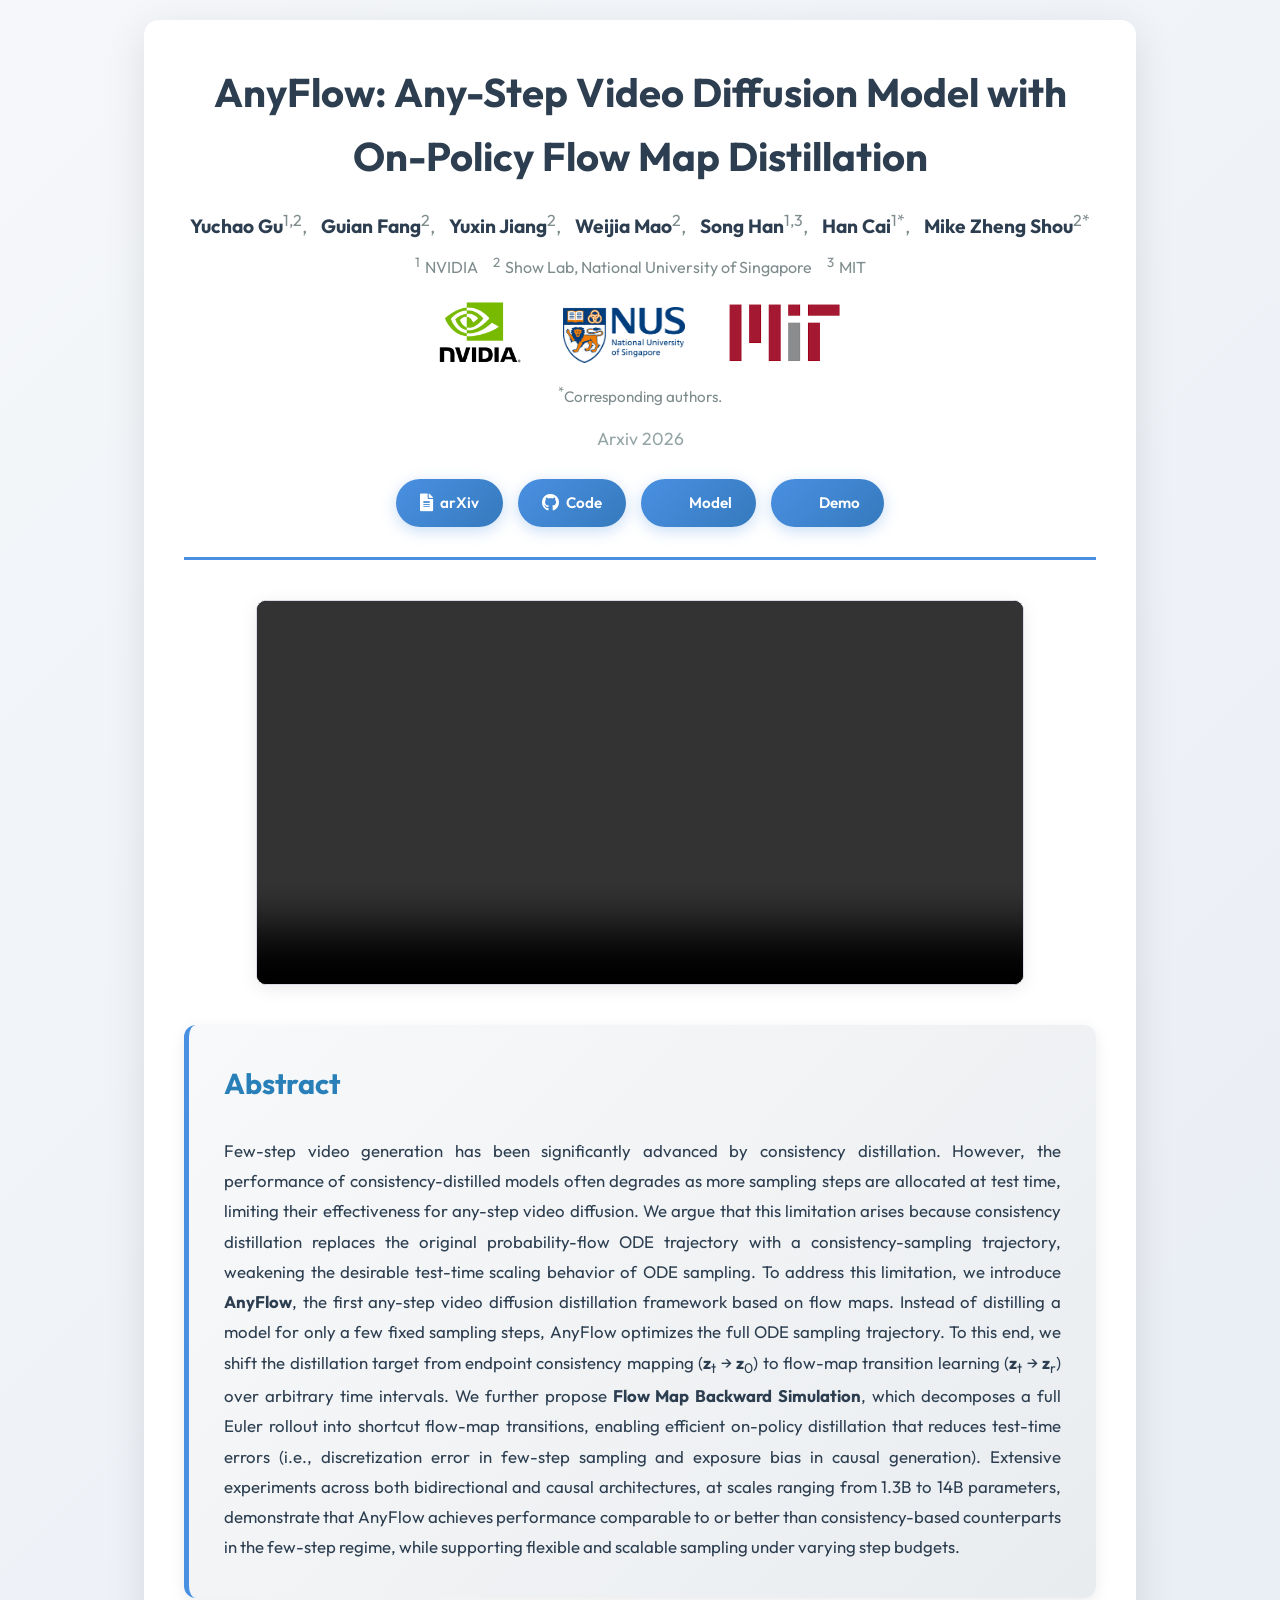
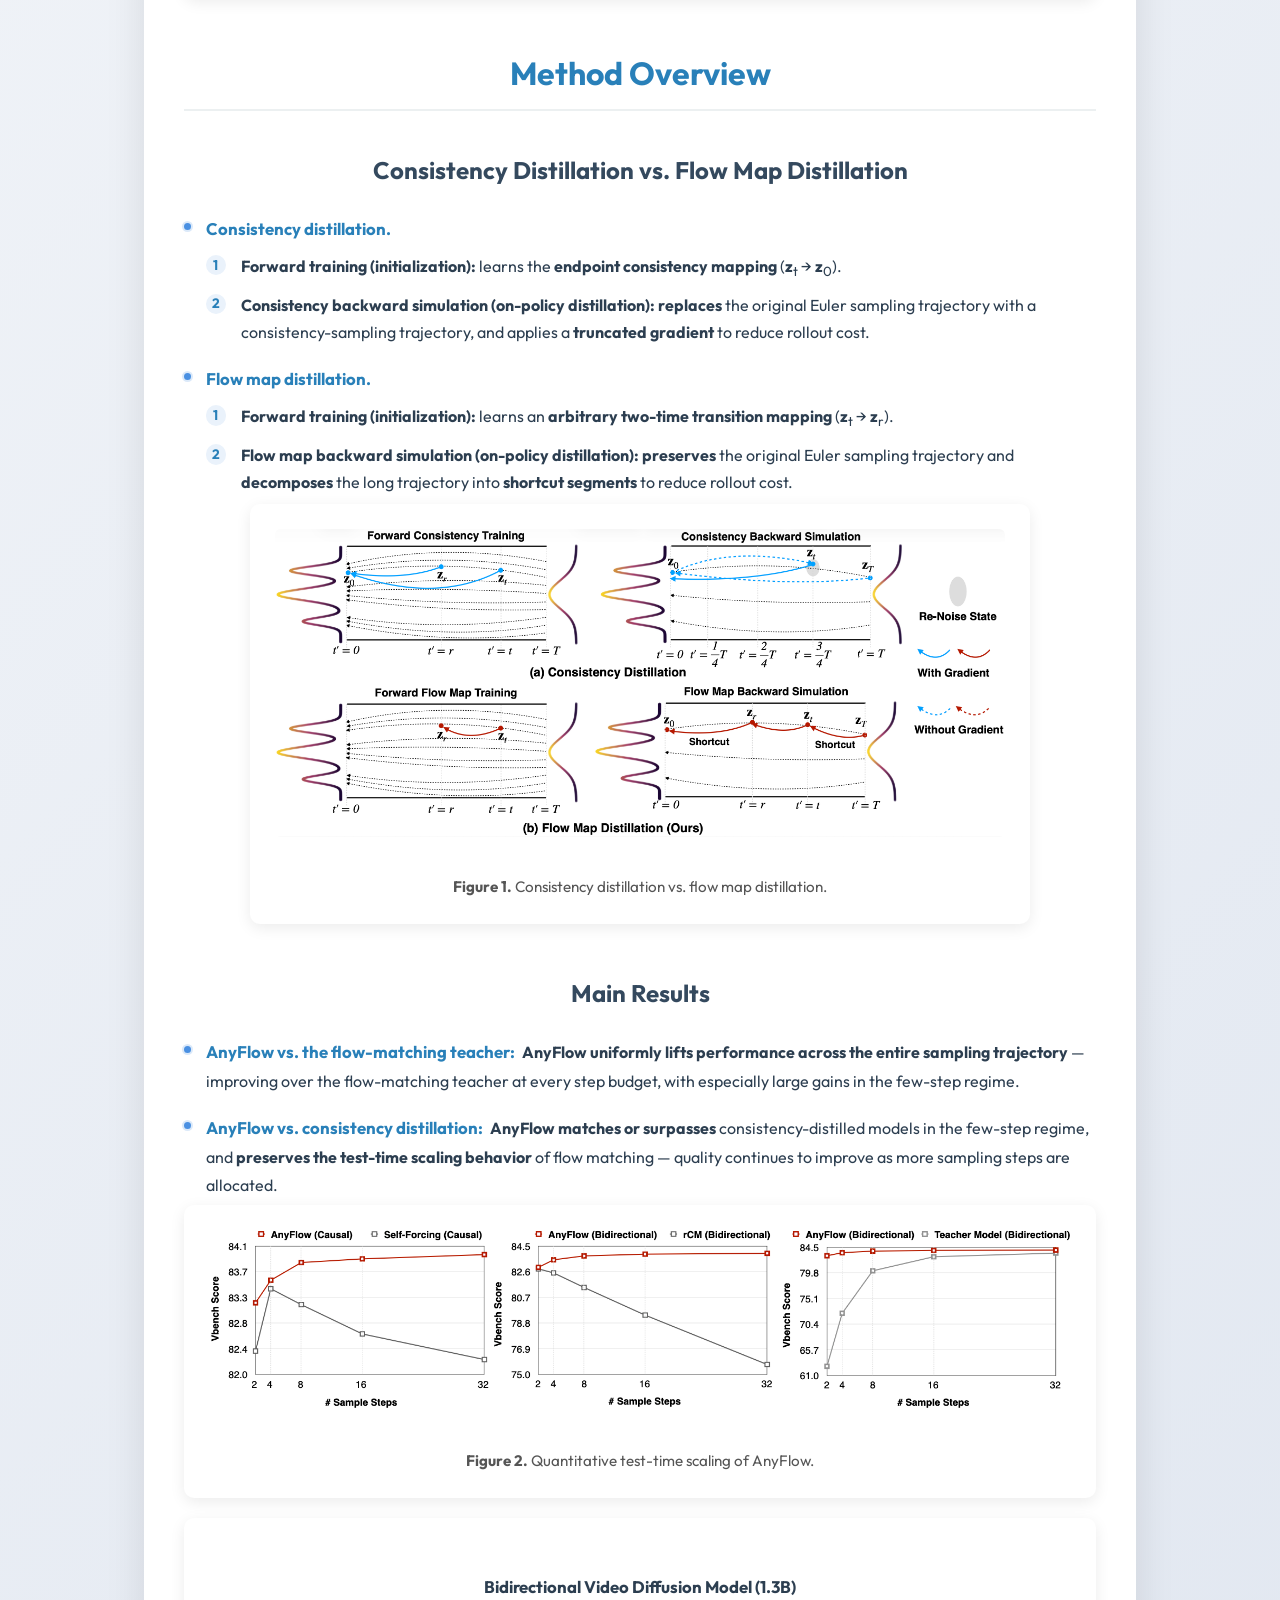
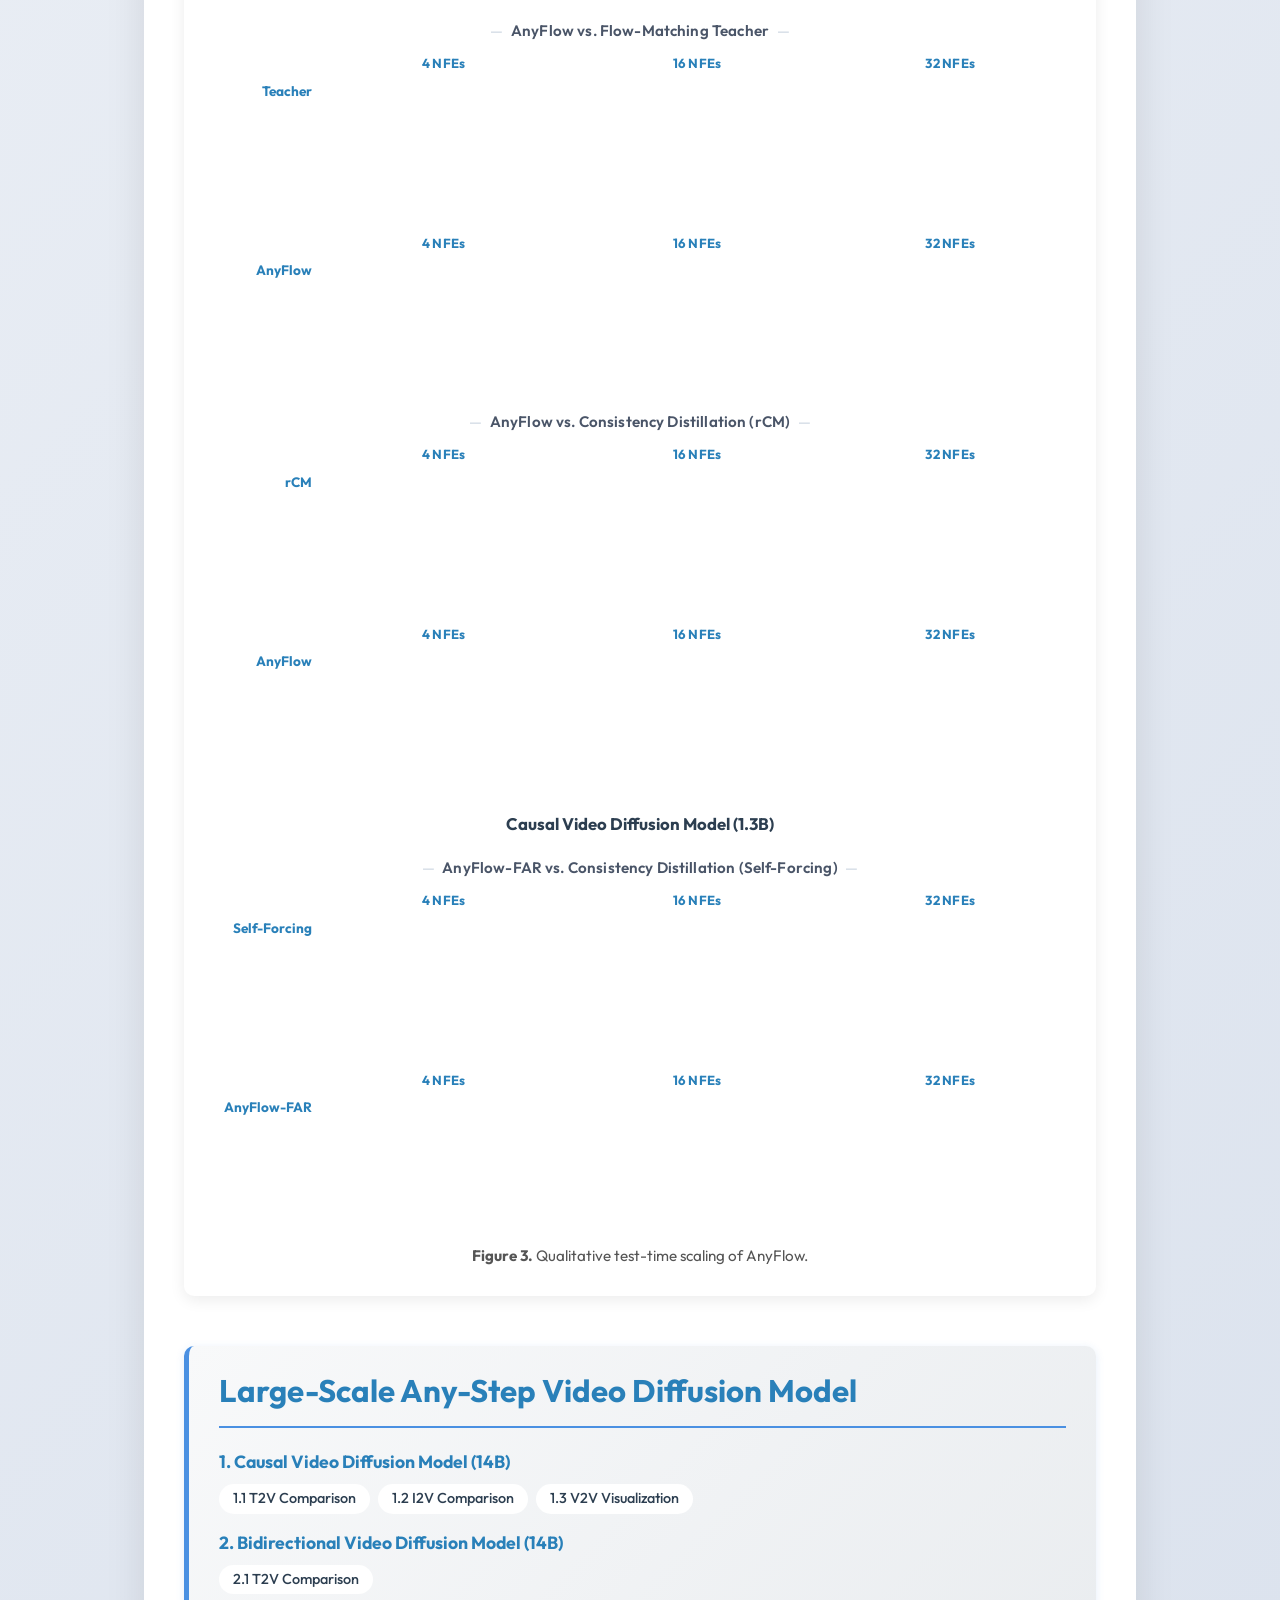
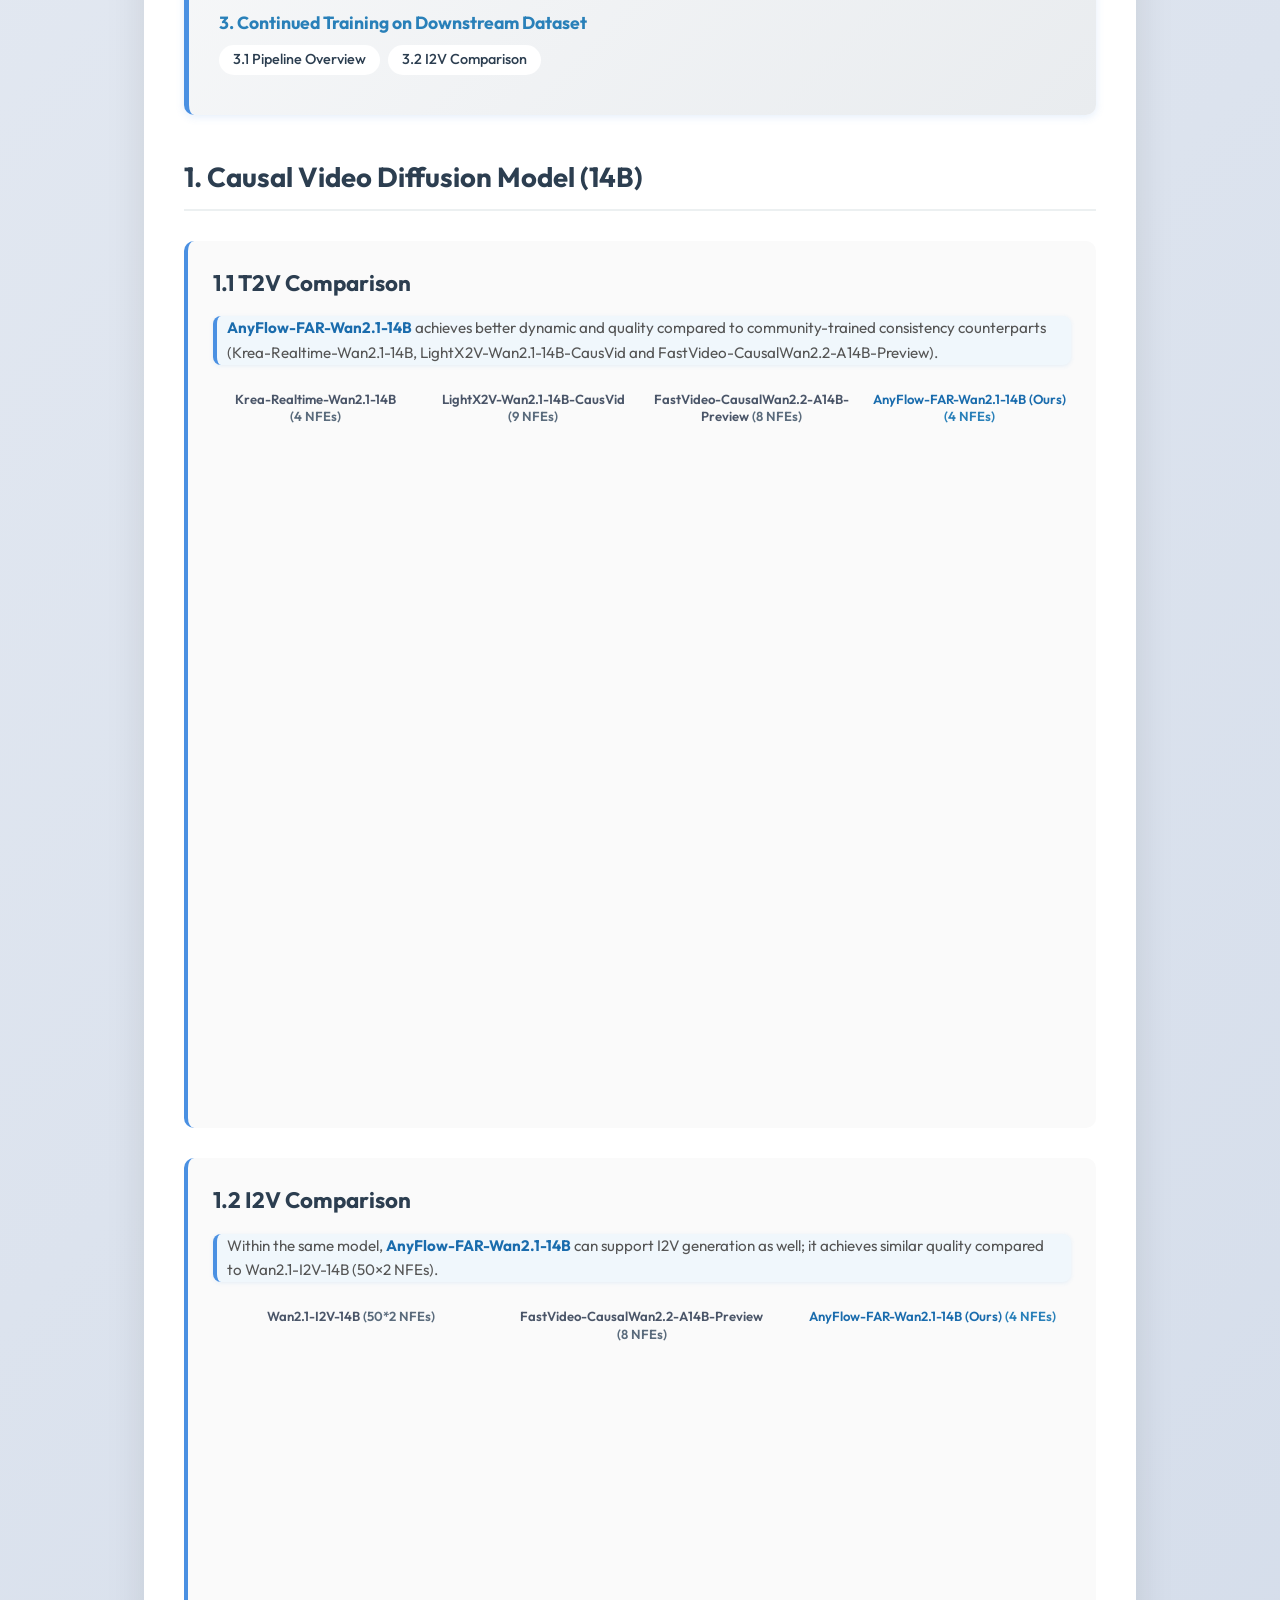
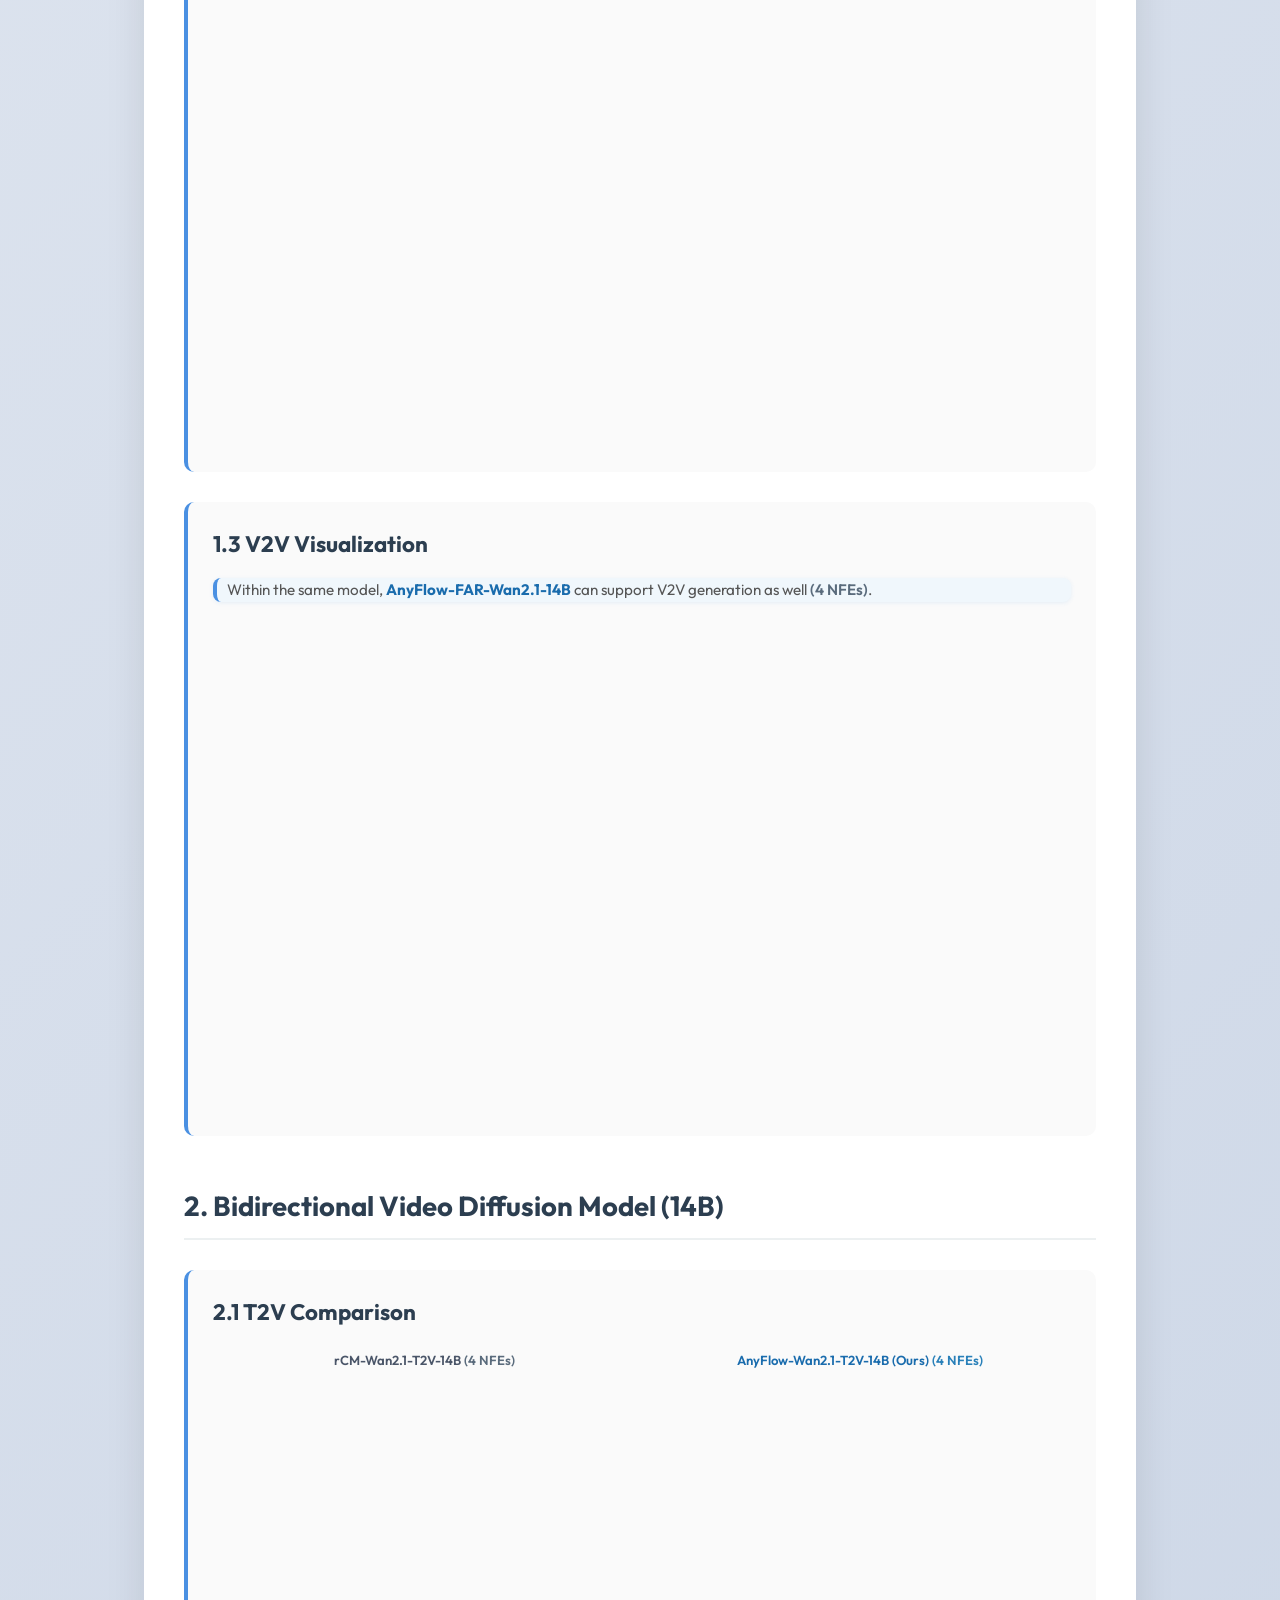
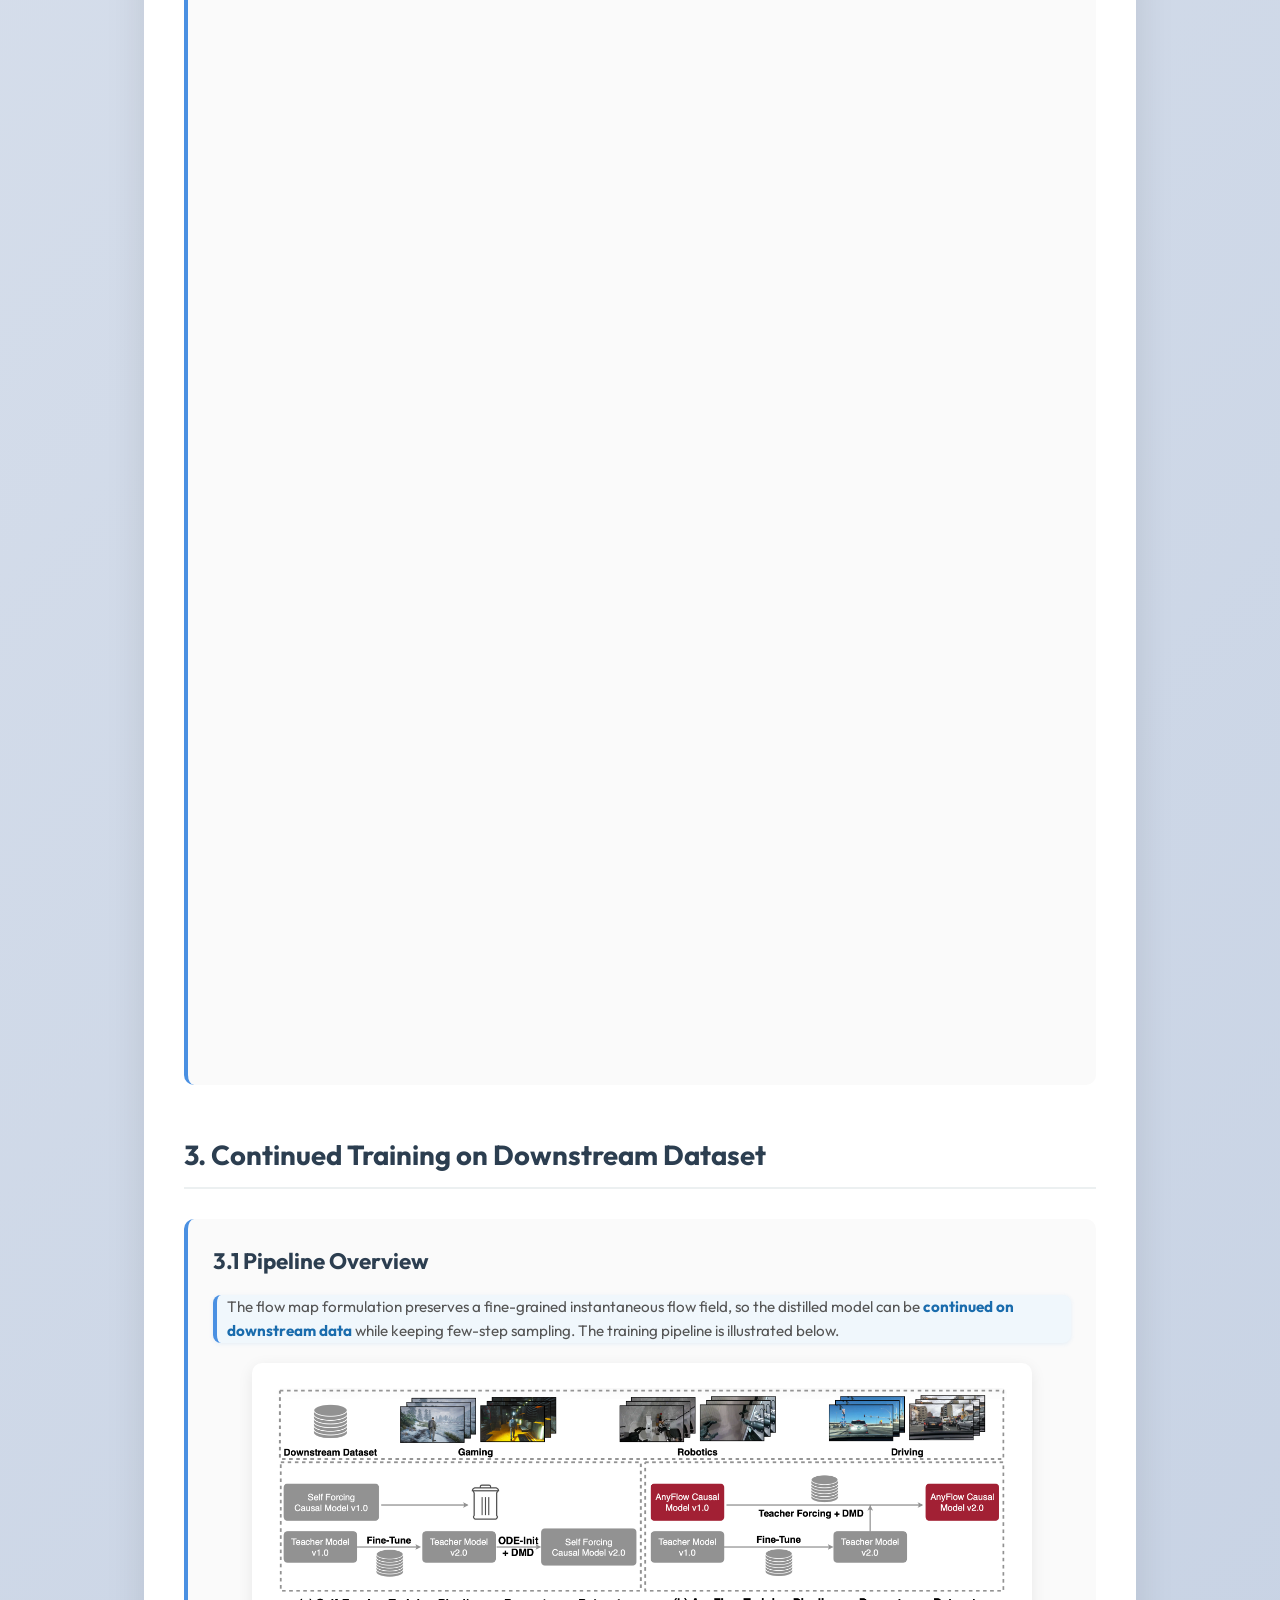
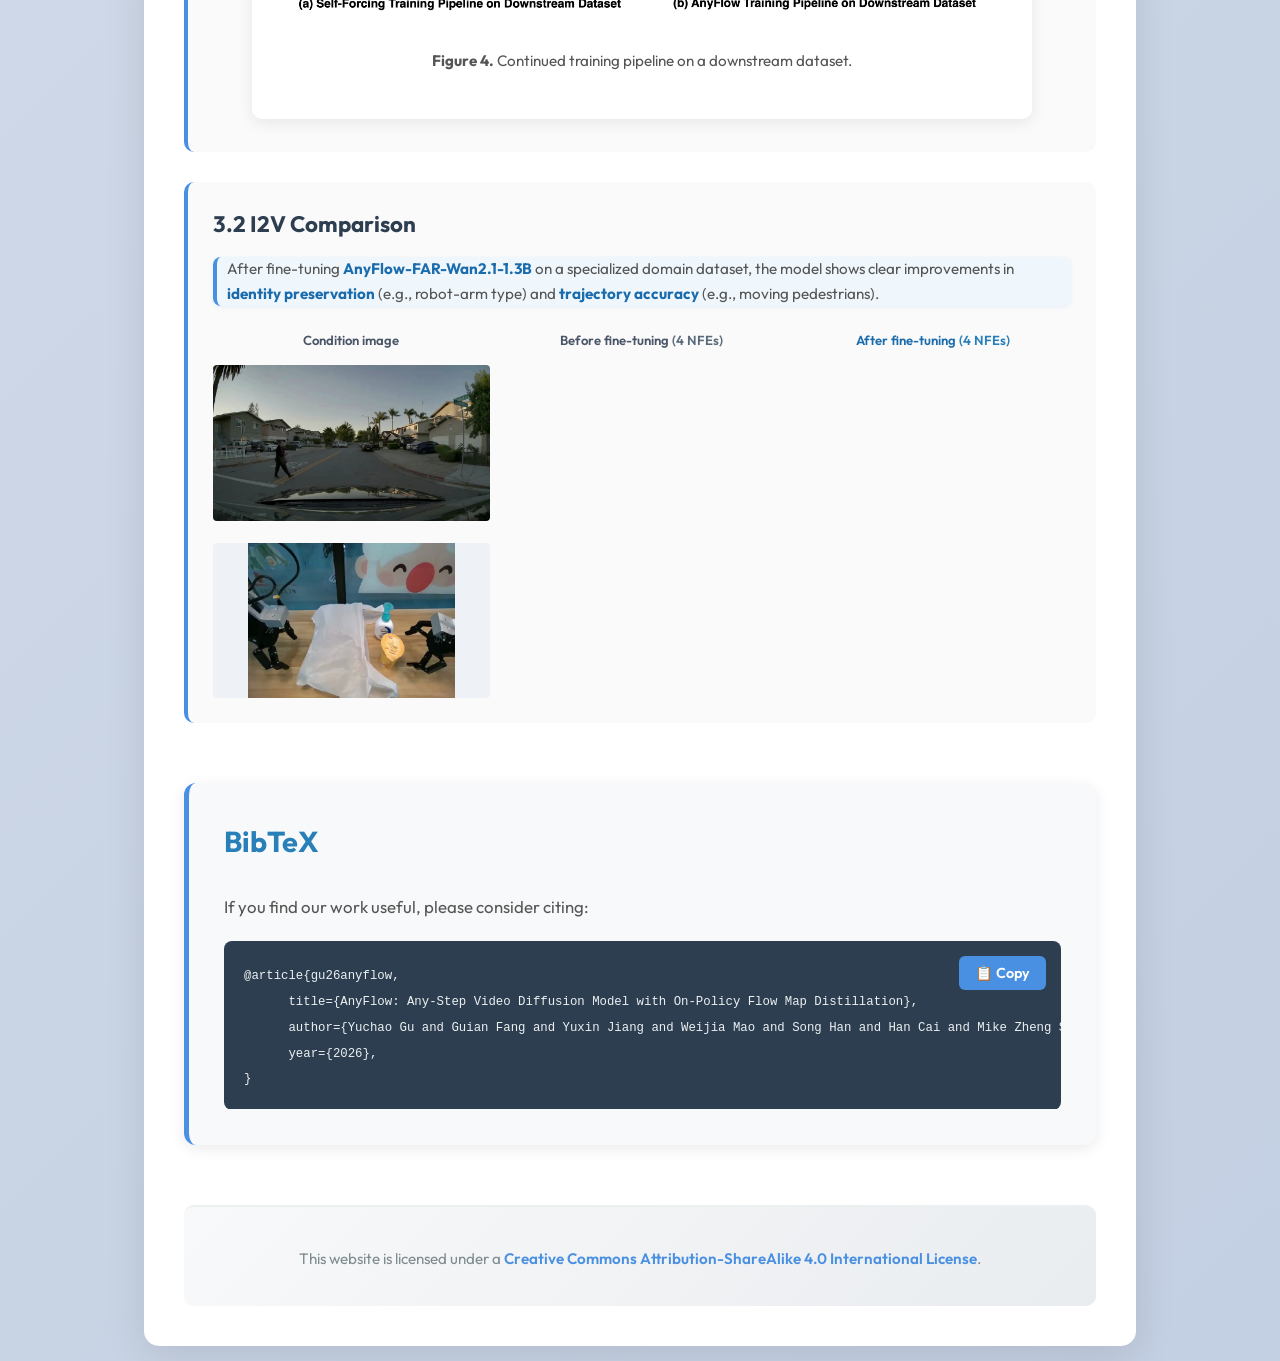
==== index.html @ c03e9450 "Initial commit" ====
<!DOCTYPE html>
<html lang="en">
<head>
    <meta charset="UTF-8">
    <meta name="viewport" content="width=device-width, initial-scale=1.0">
    <title>AnyFlow: Any-Step Video Diffusion Model with On-Policy Flow Map Distillation</title>
    <meta name="description" content="AnyFlow: Any-Step Video Diffusion Model with On-Policy Flow Map Distillation">
    <meta name="keywords" content="video generation">
    
    <!-- Open Graph / Facebook -->
    <meta property="og:type" content="website">
    <meta property="og:title" content="AnyFlow: Any-Step Video Diffusion Model with On-Policy Flow Map Distillation">
    <meta property="og:description" content="AnyFlow: Any-Step Video Diffusion Model with On-Policy Flow Map Distillation">
    
    <!-- Twitter -->
    <meta name="twitter:card" content="summary_large_image">
    <meta name="twitter:title" content="AnyFlow: Any-Step Video Diffusion Model with On-Policy Flow Map Distillation">
    <meta name="twitter:description" content="AnyFlow: Any-Step Video Diffusion Model with On-Policy Flow Map Distillation">
    
    <link rel="preconnect" href="https://fonts.googleapis.com">
    <link rel="preconnect" href="https://fonts.gstatic.com" crossorigin>
    <link href="https://fonts.googleapis.com/css2?family=Outfit:wght@100..900&display=swap" rel="stylesheet">
    <link href="https://fonts.googleapis.com/css2?family=Roboto+Mono:wght@400;500&display=swap" rel="stylesheet">
    <link rel="stylesheet" href="style.css">
    <link rel="stylesheet" href="https://cdnjs.cloudflare.com/ajax/libs/font-awesome/5.15.4/css/all.min.css">
    <link rel="icon" href="https://developer-blogs.nvidia.com/wp-content/themes/nvidia/dist/images/favicon_300a1064.ico" type="image/x-icon">
</head>
<body>
        <div class="container">
        <header>
            <h1>AnyFlow: Any-Step Video Diffusion Model with<br>On-Policy Flow Map Distillation</h1>
            <p class="authors">
                <span class="author"><a href="https://ycgu.site/">Yuchao Gu</a><sup>1,2</sup>,</span>
                <span class="author"><span class="author-text">Guian Fang</span><sup>2</sup>,</span>
                <span class="author"><a href="https://yuxinn-j.github.io/">Yuxin Jiang</a><sup>2</sup>,</span>
                <span class="author"><span class="author-text">Weijia Mao</span><sup>2</sup>,</span>
                <span class="author"><a href="https://hanlab.mit.edu/songhan">Song Han</a><sup>1,3</sup>,</span>
                <span class="author"><a href="https://han-cai.github.io/">Han Cai</a><sup>1*</sup>,</span>
                <span class="author"><a href="https://sites.google.com/view/showlab/">Mike Zheng Shou</a><sup>2*</sup></span>
            </p>
            <p class="affiliations">
                <sup>1</sup>NVIDIA &nbsp;&nbsp;&nbsp;
                <sup>2</sup>Show Lab, National University of Singapore &nbsp;&nbsp;&nbsp;
                <sup>3</sup>MIT
            </p>
            <div class="institution-logos" aria-label="Affiliation institutions">
                <img src="./assets/institution/nvidia.png" alt="NVIDIA" class="institution-logo institution-logo--nvidia" decoding="async">
                <img src="./assets/institution/nus.png" alt="National University of Singapore" class="institution-logo institution-logo--nus" decoding="async">
                <img src="./assets/institution/mit.png" alt="MIT" class="institution-logo institution-logo--mit" decoding="async">
            </div>
            <p class="author-footnote"><sup>*</sup>Corresponding authors.</p>
            <p class="conference">Arxiv 2026</p>
            
            <div class="links">
                <a href="https://arxiv.org/" class="button button-with-icon" aria-label="arXiv">
                    <i class="fas fa-file-alt button-icon-fa" aria-hidden="true"></i>
                    arXiv
                </a>
                <a href="https://github.com/" class="button button-with-icon" aria-label="GitHub">
                    <i class="fab fa-github button-icon-fa" aria-hidden="true"></i>
                    Code
                </a>
                <a href="https://huggingface.co/" class="button button-with-icon" aria-label="Hugging Face">
                    <img src="https://huggingface.co/front/assets/huggingface_logo-noborder.svg" alt="" class="button-icon-img" width="20" height="20">
                    Model
                </a>
                <a href="https://kxn6bflf-anyflow-demo.xenon.lepton.run/" class="button button-with-icon" aria-label="Gradio Demo" target="_blank" rel="noopener">
                    <img src="https://github.com/gradio-app/gradio/raw/main/guides/assets/logo.png" alt="" class="button-icon-img" width="20" height="20">
                    Demo
                </a>
            </div>
        </header>

        <!-- Teaser video: uncomment this block when the hero clip is ready. -->
        <section class="teaser">
            <div class="teaser-container">
                <video class="teaser-gif" controls loop muted playsinline autoplay preload="metadata">
                    <source src="assets/videos/demo_video.m4v" type="video/mp4">
                    Your browser does not support the video tag.
                </video>
            </div>
        </section>
       

        <!-- Abstract Section -->
        <section class="abstract">
            <h2>Abstract</h2>
            <p>
                Few-step video generation has been significantly advanced by consistency distillation.
                However, the performance of consistency-distilled models often degrades as more sampling steps are allocated at test time, limiting their effectiveness for any-step video diffusion.
                We argue that this limitation arises because consistency distillation replaces the original probability-flow ODE trajectory with a consistency-sampling trajectory, weakening the desirable test-time scaling behavior of ODE sampling.
                To address this limitation, we introduce <strong>AnyFlow</strong>, the first any-step video diffusion distillation framework based on flow maps.
                Instead of distilling a model for only a few fixed sampling steps, AnyFlow optimizes the full ODE sampling trajectory.
                To this end, we shift the distillation target from endpoint consistency mapping (<b>z</b><sub>t</sub> → <b>z</b><sub>0</sub>) to flow-map transition learning (<b>z</b><sub>t</sub> → <b>z</b><sub>r</sub>) over arbitrary time intervals.
                We further propose <strong>Flow Map Backward Simulation</strong>, which decomposes a full Euler rollout into shortcut flow-map transitions, enabling efficient on-policy distillation that reduces test-time errors (i.e., discretization error in few-step sampling and exposure bias in causal generation).
                Extensive experiments across both bidirectional and causal architectures, at scales ranging from 1.3B to 14B parameters, demonstrate that AnyFlow achieves performance comparable to or better than consistency-based counterparts in the few-step regime, while supporting flexible and scalable sampling under varying step budgets.
            </p>
        </section>

        <!-- Overview Section -->
        <section class="overview">
            <h2>Method Overview</h2>

            <div class="method-subsection">
                <h3 class="method-title-one-line">Consistency Distillation vs. Flow Map Distillation</h3>
                <ul class="method-overview-points">
                    <li>
                        <span class="method-point-title">Consistency distillation.</span>
                        <ol class="method-sub-points">
                            <li>
                                <b>Forward training (initialization):</b>
                                learns the <b>endpoint consistency mapping</b>
                                (<b>z</b><sub>t</sub> → <b>z</b><sub>0</sub>).
                            </li>
                            <li>
                                <b>Consistency backward simulation (on-policy distillation):</b>
                                <b>replaces</b> the original Euler sampling trajectory with a consistency-sampling trajectory,
                                and applies a <b>truncated gradient</b> to reduce rollout cost.
                            </li>
                        </ol>
                    </li>
                    <li>
                        <span class="method-point-title">Flow map distillation.</span>
                        <ol class="method-sub-points">
                            <li>
                                <b>Forward training (initialization):</b>
                                learns an <b>arbitrary two-time transition mapping</b>
                                (<b>z</b><sub>t</sub> → <b>z</b><sub>r</sub>).
                            </li>
                            <li>
                                <b>Flow map backward simulation (on-policy distillation):</b>
                                <b>preserves</b> the original Euler sampling trajectory and
                                <b>decomposes</b> the long trajectory into <b>shortcut segments</b> to reduce rollout cost.
                            </li>
                        </ol>
                    </li>
                </ul>
                <div class="figure-container figure-container--paradigm">
                    <img src="./assets/figures/paradigm_comparison.png" alt="Comparison of consistency distillation and flow map distillation paradigms" class="method-figure">
                    <p class="figure-caption figure-caption--center">
                        <b>Figure 1.</b> Consistency distillation vs. flow map distillation.
                    </p>
                </div>
            </div>

            <div class="method-subsection">
                <h3 class="method-title-one-line">Main Results</h3>
                <ul class="method-overview-points main-result-anystep-intro">
                    <li>
                        <span class="method-point-title">AnyFlow vs. the flow-matching teacher:</span>
                        <strong>AnyFlow</strong> <b>uniformly lifts performance across the entire sampling trajectory</b> &mdash; improving over the flow-matching teacher at every step budget, with especially large gains in the few-step regime.
                    </li>
                    <li>
                        <span class="method-point-title">AnyFlow vs. consistency distillation:</span>
                        <strong>AnyFlow</strong> <b>matches or surpasses</b> consistency-distilled models in the few-step regime, and <b>preserves the test-time scaling behavior</b> of flow matching &mdash; quality continues to improve as more sampling steps are allocated.
                    </li>
                </ul>
                <div class="figure-container figure-container--paradigm main-result-scale-figure">
                    <img src="./assets/figures/teaser_test_scale.png" alt="Test-time scaling of AnyFlow vs. consistency baselines" class="method-figure">
                    <p class="figure-caption figure-caption--center main-result-fig1-caption">
                        <b>Figure 2.</b> Quantitative test-time scaling of AnyFlow.
                    </p>
                </div>
                <div class="figure-container figure-container--main-result main-result-figure">
                    <div class="figure-container main-result-1-3b-comparison">
                    <div class="teaser-video-section">

                        <!-- ===== Bidirectional Video Diffusion Model (1.3B) ===== -->
                        <p class="teaser-track-title">Bidirectional Video Diffusion Model (1.3B)</p>

                        <p class="teaser-subtrack-title">AnyFlow vs. Flow-Matching Teacher</p>
                        <div class="sync-group sync-group--autoplay main-result-sync-stack" data-group="bidir-teacher">
                            <div class="main-result-sync-row">
                                <div class="main-result-sync-y-label">Teacher</div>
                                <div class="main-result-sync-row-cells">
                                    <div class="main-result-sync-cell">
                                        <div class="main-result-nfe-chip">4 NFEs</div>
                                        <video class="teaser-sync-video" muted loop playsinline preload="auto" disablepictureinpicture>
                                            <source src="./assets/videos/teaser/flow-matching-teacher/sample_step_4/35_A_slow-motion_tracking_shot_of_a_majesti.mp4" type="video/mp4">
                                        </video>
                                    </div>
                                    <div class="main-result-sync-cell">
                                        <div class="main-result-nfe-chip">16 NFEs</div>
                                        <video class="teaser-sync-video" muted loop playsinline preload="auto" disablepictureinpicture>
                                            <source src="./assets/videos/teaser/flow-matching-teacher/sample_step_16/35_A_slow-motion_tracking_shot_of_a_majesti.mp4" type="video/mp4">
                                        </video>
                                    </div>
                                    <div class="main-result-sync-cell">
                                        <div class="main-result-nfe-chip">32 NFEs</div>
                                        <video class="teaser-sync-video" muted loop playsinline preload="auto" disablepictureinpicture>
                                            <source src="./assets/videos/teaser/flow-matching-teacher/sample_step_32/35_A_slow-motion_tracking_shot_of_a_majesti.mp4" type="video/mp4">
                                        </video>
                                    </div>
                                </div>
                            </div>
                            <div class="main-result-sync-row">
                                <div class="main-result-sync-y-label">AnyFlow</div>
                                <div class="main-result-sync-row-cells">
                                    <div class="main-result-sync-cell">
                                        <div class="main-result-nfe-chip">4 NFEs</div>
                                        <video class="teaser-sync-video" muted loop playsinline preload="auto" disablepictureinpicture>
                                            <source src="./assets/videos/teaser/anyflow-wan-1.3b/sample_step_4/35_A_slow-motion_tracking_shot_of_a_majesti.mp4" type="video/mp4">
                                        </video>
                                    </div>
                                    <div class="main-result-sync-cell">
                                        <div class="main-result-nfe-chip">16 NFEs</div>
                                        <video class="teaser-sync-video" muted loop playsinline preload="auto" disablepictureinpicture>
                                            <source src="./assets/videos/teaser/anyflow-wan-1.3b/sample_step_16/35_A_slow-motion_tracking_shot_of_a_majesti.mp4" type="video/mp4">
                                        </video>
                                    </div>
                                    <div class="main-result-sync-cell">
                                        <div class="main-result-nfe-chip">32 NFEs</div>
                                        <video class="teaser-sync-video" muted loop playsinline preload="auto" disablepictureinpicture>
                                            <source src="./assets/videos/teaser/anyflow-wan-1.3b/sample_step_32/35_A_slow-motion_tracking_shot_of_a_majesti.mp4" type="video/mp4">
                                        </video>
                                    </div>
                                </div>
                            </div>
                        </div>

                        <p class="teaser-subtrack-title">AnyFlow vs. Consistency Distillation (rCM)</p>
                        <div class="sync-group sync-group--autoplay main-result-sync-stack" data-group="bidir-consistency">
                            <div class="main-result-sync-row">
                                <div class="main-result-sync-y-label">rCM</div>
                                <div class="main-result-sync-row-cells">
                                    <div class="main-result-sync-cell">
                                        <div class="main-result-nfe-chip">4 NFEs</div>
                                        <video class="teaser-sync-video" muted loop playsinline preload="auto" disablepictureinpicture>
                                            <source src="./assets/videos/teaser/rcm/sample_step_4/35_A_slow-motion_tracking_shot_of_a_majesti.mp4" type="video/mp4">
                                        </video>
                                    </div>
                                    <div class="main-result-sync-cell">
                                        <div class="main-result-nfe-chip">16 NFEs</div>
                                        <video class="teaser-sync-video" muted loop playsinline preload="auto" disablepictureinpicture>
                                            <source src="./assets/videos/teaser/rcm/sample_step_16/35_A_slow-motion_tracking_shot_of_a_majesti.mp4" type="video/mp4">
                                        </video>
                                    </div>
                                    <div class="main-result-sync-cell">
                                        <div class="main-result-nfe-chip">32 NFEs</div>
                                        <video class="teaser-sync-video" muted loop playsinline preload="auto" disablepictureinpicture>
                                            <source src="./assets/videos/teaser/rcm/sample_step_32/35_A_slow-motion_tracking_shot_of_a_majesti.mp4" type="video/mp4">
                                        </video>
                                    </div>
                                </div>
                            </div>
                            <div class="main-result-sync-row">
                                <div class="main-result-sync-y-label">AnyFlow</div>
                                <div class="main-result-sync-row-cells">
                                    <div class="main-result-sync-cell">
                                        <div class="main-result-nfe-chip">4 NFEs</div>
                                        <video class="teaser-sync-video" muted loop playsinline preload="auto" disablepictureinpicture>
                                            <source src="./assets/videos/teaser/anyflow-wan-1.3b/sample_step_4/35_A_slow-motion_tracking_shot_of_a_majesti.mp4" type="video/mp4">
                                        </video>
                                    </div>
                                    <div class="main-result-sync-cell">
                                        <div class="main-result-nfe-chip">16 NFEs</div>
                                        <video class="teaser-sync-video" muted loop playsinline preload="auto" disablepictureinpicture>
                                            <source src="./assets/videos/teaser/anyflow-wan-1.3b/sample_step_16/35_A_slow-motion_tracking_shot_of_a_majesti.mp4" type="video/mp4">
                                        </video>
                                    </div>
                                    <div class="main-result-sync-cell">
                                        <div class="main-result-nfe-chip">32 NFEs</div>
                                        <video class="teaser-sync-video" muted loop playsinline preload="auto" disablepictureinpicture>
                                            <source src="./assets/videos/teaser/anyflow-wan-1.3b/sample_step_32/35_A_slow-motion_tracking_shot_of_a_majesti.mp4" type="video/mp4">
                                        </video>
                                    </div>
                                </div>
                            </div>
                        </div>

                        <!-- ===== Causal Video Diffusion Model (1.3B) ===== -->
                        <p class="teaser-track-title">Causal Video Diffusion Model (1.3B)</p>

                        <p class="teaser-subtrack-title">AnyFlow-FAR vs. Consistency Distillation (Self-Forcing)</p>
                        <div class="sync-group sync-group--autoplay main-result-sync-stack" data-group="causal-consistency">
                            <div class="main-result-sync-row">
                                <div class="main-result-sync-y-label">Self-Forcing</div>
                                <div class="main-result-sync-row-cells">
                                    <div class="main-result-sync-cell">
                                        <div class="main-result-nfe-chip">4 NFEs</div>
                                        <video class="teaser-sync-video" muted loop playsinline preload="auto" disablepictureinpicture>
                                            <source src="./assets/videos/teaser/self-forcing/sample_step_4/14_An_intense_and_dynamic_gameplay_sequence.mp4" type="video/mp4">
                                        </video>
                                    </div>
                                    <div class="main-result-sync-cell">
                                        <div class="main-result-nfe-chip">16 NFEs</div>
                                        <video class="teaser-sync-video" muted loop playsinline preload="auto" disablepictureinpicture>
                                            <source src="./assets/videos/teaser/self-forcing/sample_step_16/14_An_intense_and_dynamic_gameplay_sequence.mp4" type="video/mp4">
                                        </video>
                                    </div>
                                    <div class="main-result-sync-cell">
                                        <div class="main-result-nfe-chip">32 NFEs</div>
                                        <video class="teaser-sync-video" muted loop playsinline preload="auto" disablepictureinpicture>
                                            <source src="./assets/videos/teaser/self-forcing/sample_step_32/14_An_intense_and_dynamic_gameplay_sequence.mp4" type="video/mp4">
                                        </video>
                                    </div>
                                </div>
                            </div>
                            <div class="main-result-sync-row">
                                <div class="main-result-sync-y-label">AnyFlow-FAR</div>
                                <div class="main-result-sync-row-cells">
                                    <div class="main-result-sync-cell">
                                        <div class="main-result-nfe-chip">4 NFEs</div>
                                        <video class="teaser-sync-video" muted loop playsinline preload="auto" disablepictureinpicture>
                                            <source src="./assets/videos/teaser/anyflow-farwan-1.3b/sample_step_4/14_An_intense_and_dynamic_gameplay_sequence.mp4" type="video/mp4">
                                        </video>
                                    </div>
                                    <div class="main-result-sync-cell">
                                        <div class="main-result-nfe-chip">16 NFEs</div>
                                        <video class="teaser-sync-video" muted loop playsinline preload="auto" disablepictureinpicture>
                                            <source src="./assets/videos/teaser/anyflow-farwan-1.3b/sample_step_16/14_An_intense_and_dynamic_gameplay_sequence.mp4" type="video/mp4">
                                        </video>
                                    </div>
                                    <div class="main-result-sync-cell">
                                        <div class="main-result-nfe-chip">32 NFEs</div>
                                        <video class="teaser-sync-video" muted loop playsinline preload="auto" disablepictureinpicture>
                                            <source src="./assets/videos/teaser/anyflow-farwan-1.3b/sample_step_32/14_An_intense_and_dynamic_gameplay_sequence.mp4" type="video/mp4">
                                        </video>
                                    </div>
                                </div>
                            </div>
                        </div>
                    </div>
                    <p class="figure-caption figure-caption--center main-result-1-3b-figure-caption">
                        <b>Figure 3.</b> Qualitative test-time scaling of AnyFlow.
                    </p>
                    </div>
                </div>
            </div>
        </section>

        <!-- Navigation Bar -->
        <nav class="nav-bar">
            <h2 class="nav-bar-title">Large-Scale Any-Step Video Diffusion Model</h2>
            <div class="nav-section">
                <div class="nav-section-title">1. Causal Video Diffusion Model (14B)</div>
                <div class="nav-subsection">
                    <a href="#causal-14b-t2v" class="nav-link">1.1 T2V Comparison</a>
                    <a href="#causal-14b-i2v" class="nav-link">1.2 I2V Comparison</a>
                    <a href="#causal-14b-v2v" class="nav-link">1.3 V2V Visualization</a>
                </div>
            </div>

            <div class="nav-section">
                <div class="nav-section-title">2. Bidirectional Video Diffusion Model (14B)</div>
                <div class="nav-subsection">
                    <a href="#bidirectional-14b-comparison" class="nav-link">2.1 T2V Comparison</a>
                </div>
            </div>

            <div class="nav-section">
                <div class="nav-section-title">3. Continued Training on Downstream Dataset</div>
                <div class="nav-subsection">
                    <a href="#downstream-3-1-pipeline" class="nav-link">3.1 Pipeline Overview</a>
                    <a href="#downstream-3-2-comparison" class="nav-link">3.2 I2V Comparison</a>
                </div>
            </div>
        </nav>

        <section id="large-scale-results">
            <div class="downstream-major" id="causal-14b">
                <h2>1. Causal Video Diffusion Model (14B)</h2>

                <div class="subsection" id="causal-14b-t2v">
                    <h3 class="subsection-title">1.1 T2V Comparison</h3>
                    <p class="figure-caption causal-t2v-lead-caption"><strong>AnyFlow-FAR-Wan2.1-14B</strong> achieves better dynamic and quality compared to community-trained consistency counterparts (Krea-Realtime-Wan2.1-14B, LightX2V-Wan2.1-14B-CausVid and FastVideo-CausalWan2.2-A14B-Preview).</p>
                    <div class="causal-t2v-matrix">
                        <div class="causal-t2v-grid causal-t2v-grid--headers">
                            <div class="causal-t2v-label causal-t2v-label--header">Krea-Realtime-Wan2.1-14B <span class="method-nfe-tag">(4 NFEs)</span></div>
                            <div class="causal-t2v-label causal-t2v-label--header">LightX2V-Wan2.1-14B-CausVid <span class="method-nfe-tag">(9 NFEs)</span></div>
                            <div class="causal-t2v-label causal-t2v-label--header">FastVideo-CausalWan2.2-A14B-Preview <span class="method-nfe-tag">(8 NFEs)</span></div>
                            <div class="causal-t2v-label causal-t2v-label--header causal-t2v-label--ours">AnyFlow-FAR-Wan2.1-14B (Ours) <span class="method-nfe-tag">(4 NFEs)</span></div>
                        </div>

                        <div class="causal-t2v-row-block">
                            <div class="sync-group sync-group--autoplay causal-t2v-sync" data-group="causal-t2v-03">
                                <div class="causal-t2v-grid">
                                    <div class="causal-t2v-cell">
                                        <video class="teaser-sync-video" muted loop playsinline preload="auto" disablepictureinpicture>
                                            <source src="./assets/videos/quality_comparison/causal_model/Krea-Realtime-Wan2.1-14B/08_A_jeep_navigating_through_a_virtual_envi.mp4" type="video/mp4">
                                        </video>
                                    </div>
                                    <div class="causal-t2v-cell">
                                        <video class="teaser-sync-video" muted loop playsinline preload="auto" disablepictureinpicture>
                                            <source src="./assets/videos/quality_comparison/causal_model/LightX2V-Wan2.1-14B-CausVid/08_A_jeep_navigating_through_a_virtual_envi.mp4" type="video/mp4">
                                        </video>
                                    </div>
                                    <div class="causal-t2v-cell">
                                        <video class="teaser-sync-video" muted loop playsinline preload="auto" disablepictureinpicture>
                                            <source src="./assets/videos/quality_comparison/causal_model/FastVideo-CausalWan2.2-A14B-Preview/08_A_jeep_navigating_through_a_virtual_envi.mp4" type="video/mp4">
                                        </video>
                                    </div>
                                    <div class="causal-t2v-cell">
                                        <video class="teaser-sync-video" muted loop playsinline preload="auto" disablepictureinpicture>
                                            <source src="./assets/videos/quality_comparison/causal_model/AnyFlow-FAR-Wan2.1-14B/08_A_jeep_navigating_through_a_virtual_envi.mp4" type="video/mp4">
                                        </video>
                                    </div>
                                </div>
                            </div>
                        </div>

                        <div class="causal-t2v-row-block">
                            <div class="sync-group sync-group--autoplay causal-t2v-sync" data-group="causal-t2v-04">
                                <div class="causal-t2v-grid">
                                    <div class="causal-t2v-cell">
                                        <video class="teaser-sync-video" muted loop playsinline preload="auto" disablepictureinpicture>
                                            <source src="./assets/videos/quality_comparison/causal_model/Krea-Realtime-Wan2.1-14B/04_a_top-down_aerial_view_of_the_Eiffel_Tow.mp4" type="video/mp4">
                                        </video>
                                    </div>
                                    <div class="causal-t2v-cell">
                                        <video class="teaser-sync-video" muted loop playsinline preload="auto" disablepictureinpicture>
                                            <source src="./assets/videos/quality_comparison/causal_model/LightX2V-Wan2.1-14B-CausVid/04_a_top-down_aerial_view_of_the_Eiffel_Tow.mp4" type="video/mp4">
                                        </video>
                                    </div>
                                    <div class="causal-t2v-cell">
                                        <video class="teaser-sync-video" muted loop playsinline preload="auto" disablepictureinpicture>
                                            <source src="./assets/videos/quality_comparison/causal_model/FastVideo-CausalWan2.2-A14B-Preview/04_a_top-down_aerial_view_of_the_Eiffel_Tow.mp4" type="video/mp4">
                                        </video>
                                    </div>
                                    <div class="causal-t2v-cell">
                                        <video class="teaser-sync-video" muted loop playsinline preload="auto" disablepictureinpicture>
                                            <source src="./assets/videos/quality_comparison/causal_model/AnyFlow-FAR-Wan2.1-14B/04_a_top-down_aerial_view_of_the_Eiffel_Tow.mp4" type="video/mp4">
                                        </video>
                                    </div>
                                </div>
                            </div>
                        </div>

                        <div class="causal-t2v-row-block">
                            <div class="sync-group sync-group--autoplay causal-t2v-sync" data-group="causal-t2v-05">
                                <div class="causal-t2v-grid">
                                    <div class="causal-t2v-cell">
                                        <video class="teaser-sync-video" muted loop playsinline preload="auto" disablepictureinpicture>
                                            <source src="./assets/videos/quality_comparison/causal_model/Krea-Realtime-Wan2.1-14B/05_a_male_sprinter_running_on_a_track_durin.mp4" type="video/mp4">
                                        </video>
                                    </div>
                                    <div class="causal-t2v-cell">
                                        <video class="teaser-sync-video" muted loop playsinline preload="auto" disablepictureinpicture>
                                            <source src="./assets/videos/quality_comparison/causal_model/LightX2V-Wan2.1-14B-CausVid/05_a_male_sprinter_running_on_a_track_durin.mp4" type="video/mp4">
                                        </video>
                                    </div>
                                    <div class="causal-t2v-cell">
                                        <video class="teaser-sync-video" muted loop playsinline preload="auto" disablepictureinpicture>
                                            <source src="./assets/videos/quality_comparison/causal_model/FastVideo-CausalWan2.2-A14B-Preview/05_a_male_sprinter_running_on_a_track_durin.mp4" type="video/mp4">
                                        </video>
                                    </div>
                                    <div class="causal-t2v-cell">
                                        <video class="teaser-sync-video" muted loop playsinline preload="auto" disablepictureinpicture>
                                            <source src="./assets/videos/quality_comparison/causal_model/AnyFlow-FAR-Wan2.1-14B/05_a_male_sprinter_running_on_a_track_durin.mp4" type="video/mp4">
                                        </video>
                                    </div>
                                </div>
                            </div>
                        </div>

                        <div class="causal-t2v-row-block">
                            <div class="sync-group sync-group--autoplay causal-t2v-sync" data-group="causal-t2v-13">
                                <div class="causal-t2v-grid">
                                    <div class="causal-t2v-cell">
                                        <video class="teaser-sync-video" muted loop playsinline preload="auto" disablepictureinpicture>
                                            <source src="./assets/videos/quality_comparison/causal_model/Krea-Realtime-Wan2.1-14B/13_A_dynamic_and_action-packed_sequence_set.mp4" type="video/mp4">
                                        </video>
                                    </div>
                                    <div class="causal-t2v-cell">
                                        <video class="teaser-sync-video" muted loop playsinline preload="auto" disablepictureinpicture>
                                            <source src="./assets/videos/quality_comparison/causal_model/LightX2V-Wan2.1-14B-CausVid/13_A_dynamic_and_action-packed_sequence_set.mp4" type="video/mp4">
                                        </video>
                                    </div>
                                    <div class="causal-t2v-cell">
                                        <video class="teaser-sync-video" muted loop playsinline preload="auto" disablepictureinpicture>
                                            <source src="./assets/videos/quality_comparison/causal_model/FastVideo-CausalWan2.2-A14B-Preview/13_A_dynamic_and_action-packed_sequence_set.mp4" type="video/mp4">
                                        </video>
                                    </div>
                                    <div class="causal-t2v-cell">
                                        <video class="teaser-sync-video" muted loop playsinline preload="auto" disablepictureinpicture>
                                            <source src="./assets/videos/quality_comparison/causal_model/AnyFlow-FAR-Wan2.1-14B/13_A_dynamic_and_action-packed_sequence_set.mp4" type="video/mp4">
                                        </video>
                                    </div>
                                </div>
                            </div>
                        </div>

                        <div class="causal-t2v-row-block">
                            <div class="sync-group sync-group--autoplay causal-t2v-sync" data-group="causal-t2v-14">
                                <div class="causal-t2v-grid">
                                    <div class="causal-t2v-cell">
                                        <video class="teaser-sync-video" muted loop playsinline preload="auto" disablepictureinpicture>
                                            <source src="./assets/videos/quality_comparison/causal_model/Krea-Realtime-Wan2.1-14B/14_An_intense_and_dynamic_gameplay_sequence.mp4" type="video/mp4">
                                        </video>
                                    </div>
                                    <div class="causal-t2v-cell">
                                        <video class="teaser-sync-video" muted loop playsinline preload="auto" disablepictureinpicture>
                                            <source src="./assets/videos/quality_comparison/causal_model/LightX2V-Wan2.1-14B-CausVid/14_An_intense_and_dynamic_gameplay_sequence.mp4" type="video/mp4">
                                        </video>
                                    </div>
                                    <div class="causal-t2v-cell">
                                        <video class="teaser-sync-video" muted loop playsinline preload="auto" disablepictureinpicture>
                                            <source src="./assets/videos/quality_comparison/causal_model/FastVideo-CausalWan2.2-A14B-Preview/14_An_intense_and_dynamic_gameplay_sequence.mp4" type="video/mp4">
                                        </video>
                                    </div>
                                    <div class="causal-t2v-cell">
                                        <video class="teaser-sync-video" muted loop playsinline preload="auto" disablepictureinpicture>
                                            <source src="./assets/videos/quality_comparison/causal_model/AnyFlow-FAR-Wan2.1-14B/14_An_intense_and_dynamic_gameplay_sequence.mp4" type="video/mp4">
                                        </video>
                                    </div>
                                </div>
                            </div>
                        </div>
                    </div>
                </div>

                <div class="subsection" id="causal-14b-i2v">
                    <h3 class="subsection-title">1.2 I2V Comparison</h3>
                    <p class="figure-caption causal-t2v-lead-caption">Within the same model, <strong>AnyFlow-FAR-Wan2.1-14B</strong> can support I2V generation as well; it achieves similar quality compared to Wan2.1-I2V-14B (50×2 NFEs).</p>
                    <div class="causal-i2v-matrix">
                        <div class="causal-i2v-grid causal-i2v-grid--headers">
                            <div class="causal-t2v-label causal-t2v-label--header">Wan2.1-I2V-14B <span class="method-nfe-tag">(50*2 NFEs)</span></div>
                            <div class="causal-t2v-label causal-t2v-label--header">FastVideo-CausalWan2.2-A14B-Preview <span class="method-nfe-tag">(8 NFEs)</span></div>
                            <div class="causal-t2v-label causal-t2v-label--header causal-t2v-label--ours">AnyFlow-FAR-Wan2.1-14B (Ours) <span class="method-nfe-tag">(4 NFEs)</span></div>
                        </div>

                        <div class="causal-t2v-row-block">
                            <div class="sync-group sync-group--autoplay causal-i2v-sync" data-group="causal-i2v-eagle">
                                <div class="causal-i2v-grid">
                                    <div class="causal-i2v-cell">
                                        <video class="teaser-sync-video" muted loop playsinline preload="auto" disablepictureinpicture>
                                            <source src="./assets/videos/quality_comparison_i2v/Wan2.1-I2V-14B/a man carrying a woman on his back in a field-0.mp4" type="video/mp4">
                                        </video>
                                    </div>
                                    <div class="causal-i2v-cell">
                                        <video class="teaser-sync-video" muted loop playsinline preload="auto" disablepictureinpicture>
                                            <source src="./assets/videos/quality_comparison_i2v/FastVideo-CausalWan2.2-A14B-Preview/a man carrying a woman on his back in a field-0.mp4" type="video/mp4">
                                        </video>
                                    </div>
                                    <div class="causal-i2v-cell">
                                        <video class="teaser-sync-video" muted loop playsinline preload="auto" disablepictureinpicture>
                                            <source src="./assets/videos/quality_comparison_i2v/AnyFlow-FAR-Wan2.1-14B/a man carrying a woman on his back in a field-0.mp4" type="video/mp4">
                                        </video>
                                    </div>
                                </div>
                            </div>
                        </div>

                        <div class="causal-t2v-row-block">
                            <div class="sync-group sync-group--autoplay causal-i2v-sync" data-group="causal-i2v-sari">
                                <div class="causal-i2v-grid">
                                    <div class="causal-i2v-cell">
                                        <video class="teaser-sync-video" muted loop playsinline preload="auto" disablepictureinpicture>
                                            <source src="./assets/videos/quality_comparison_i2v/Wan2.1-I2V-14B/A person is pouring water into a teacup-1.mp4" type="video/mp4">
                                        </video>
                                    </div>
                                    <div class="causal-i2v-cell">
                                        <video class="teaser-sync-video" muted loop playsinline preload="auto" disablepictureinpicture>
                                            <source src="./assets/videos/quality_comparison_i2v/FastVideo-CausalWan2.2-A14B-Preview/A person is pouring water into a teacup-1.mp4" type="video/mp4">
                                        </video>
                                    </div>
                                    <div class="causal-i2v-cell">
                                        <video class="teaser-sync-video" muted loop playsinline preload="auto" disablepictureinpicture>
                                            <source src="./assets/videos/quality_comparison_i2v/AnyFlow-FAR-Wan2.1-14B/A person is pouring water into a teacup-1.mp4" type="video/mp4">
                                        </video>
                                    </div>
                                </div>
                            </div>
                        </div>

                        <div class="causal-t2v-row-block">
                            <div class="sync-group sync-group--autoplay causal-i2v-sync" data-group="causal-i2v-cow">
                                <div class="causal-i2v-grid">
                                    <div class="causal-i2v-cell">
                                        <video class="teaser-sync-video" muted loop playsinline preload="auto" disablepictureinpicture>
                                            <source src="./assets/videos/quality_comparison_i2v/Wan2.1-I2V-14B/One person is riding on the back of a horse led by another person-3.mp4" type="video/mp4">
                                        </video>
                                    </div>
                                    <div class="causal-i2v-cell">
                                        <video class="teaser-sync-video" muted loop playsinline preload="auto" disablepictureinpicture>
                                            <source src="./assets/videos/quality_comparison_i2v/FastVideo-CausalWan2.2-A14B-Preview/One person is riding on the back of a horse led by another person-3.mp4" type="video/mp4">
                                        </video>
                                    </div>
                                    <div class="causal-i2v-cell">
                                        <video class="teaser-sync-video" muted loop playsinline preload="auto" disablepictureinpicture>
                                            <source src="./assets/videos/quality_comparison_i2v/AnyFlow-FAR-Wan2.1-14B/One person is riding on the back of a horse led by another person-3.mp4" type="video/mp4">
                                        </video>
                                    </div>
                                </div>
                            </div>
                        </div>

                        <div class="causal-t2v-row-block">
                            <div class="sync-group sync-group--autoplay causal-i2v-sync" data-group="causal-i2v-jog">
                                <div class="causal-i2v-grid">
                                    <div class="causal-i2v-cell">
                                        <video class="teaser-sync-video" muted loop playsinline preload="auto" disablepictureinpicture>
                                            <source src="./assets/videos/quality_comparison_i2v/Wan2.1-I2V-14B/a group of men riding horses in a dusty arena-2.mp4" type="video/mp4">
                                        </video>
                                    </div>
                                    <div class="causal-i2v-cell">
                                        <video class="teaser-sync-video" muted loop playsinline preload="auto" disablepictureinpicture>
                                            <source src="./assets/videos/quality_comparison_i2v/FastVideo-CausalWan2.2-A14B-Preview/a group of men riding horses in a dusty arena-2.mp4" type="video/mp4">
                                        </video>
                                    </div>
                                    <div class="causal-i2v-cell">
                                        <video class="teaser-sync-video" muted loop playsinline preload="auto" disablepictureinpicture>
                                            <source src="./assets/videos/quality_comparison_i2v/AnyFlow-FAR-Wan2.1-14B/a group of men riding horses in a dusty arena-2.mp4" type="video/mp4">
                                        </video>
                                    </div>
                                </div>
                            </div>
                        </div>
                    </div>
                </div>

                <div class="subsection" id="causal-14b-v2v">
                    <h3 class="subsection-title">1.3 V2V Visualization</h3>
                    <p class="figure-caption causal-t2v-lead-caption">Within the same model, <strong>AnyFlow-FAR-Wan2.1-14B</strong> can support V2V generation as well <span class="method-nfe-tag">(4 NFEs)</span>.</p>
                    <div class="causal-v2v-matrix">
                        <div class="causal-t2v-row-block">
                            <div class="sync-group sync-group--autoplay causal-v2v-sync" data-group="causal-v2v-14b">
                                <div class="causal-v2v-grid">
                                    <div class="causal-v2v-cell">
                                        <video class="teaser-sync-video" muted loop playsinline preload="auto" disablepictureinpicture>
                                            <source src="./assets/videos/sample_v2v/AnyFlow-FAR-Wan2.1-14B/01_A_focused_trail_runner's_powerful_stride.mp4" type="video/mp4">
                                        </video>
                                    </div>
                                    <div class="causal-v2v-cell">
                                        <video class="teaser-sync-video" muted loop playsinline preload="auto" disablepictureinpicture>
                                            <source src="./assets/videos/sample_v2v/AnyFlow-FAR-Wan2.1-14B/02_A_majestic_eaglet,_wings_powerfully_beat.mp4" type="video/mp4">
                                        </video>
                                    </div>
                                    <div class="causal-v2v-cell">
                                        <video class="teaser-sync-video" muted loop playsinline preload="auto" disablepictureinpicture>
                                            <source src="./assets/videos/sample_v2v/AnyFlow-FAR-Wan2.1-14B/05_An_astronaut_in_a_white_suit,_holding_a_.mp4" type="video/mp4">
                                        </video>
                                    </div>
                                    <div class="causal-v2v-cell">
                                        <video class="teaser-sync-video" muted loop playsinline preload="auto" disablepictureinpicture>
                                            <source src="./assets/videos/sample_v2v/AnyFlow-FAR-Wan2.1-14B/06_Lunar_astronaut_on_horseback,_riding_tow.mp4" type="video/mp4">
                                        </video>
                                    </div>
                                </div>
                            </div>
                        </div>
                    </div>
                </div>
            </div>

            <div class="downstream-major" id="bidirectional-14b">
                <h2>2. Bidirectional Video Diffusion Model (14B)</h2>

                <div class="subsection" id="bidirectional-14b-comparison">
                    <h3 class="subsection-title">2.1 T2V Comparison</h3>
                    <div class="bidir-t2v-matrix">
                        <div class="bidir-t2v-grid bidir-t2v-grid--headers">
                            <div class="causal-t2v-label causal-t2v-label--header">rCM-Wan2.1-T2V-14B <span class="method-nfe-tag">(4 NFEs)</span></div>
                            <div class="causal-t2v-label causal-t2v-label--header causal-t2v-label--ours">AnyFlow-Wan2.1-T2V-14B (Ours) <span class="method-nfe-tag">(4 NFEs)</span></div>
                        </div>

                        <div class="causal-t2v-row-block">
                            <div class="sync-group sync-group--autoplay bidir-t2v-sync" data-group="bidir-t2v-00">
                                <div class="bidir-t2v-grid">
                                    <div class="bidir-t2v-cell">
                                        <video class="teaser-sync-video" muted loop playsinline preload="auto" disablepictureinpicture>
                                            <source src="./assets/videos/quality_comparison/bidirectional_model/rCM-Wan2.1-T2V-14B/14_An_intense_and_dynamic_gameplay_sequence.mp4" type="video/mp4">
                                        </video>
                                    </div>
                                    <div class="bidir-t2v-cell">
                                        <video class="teaser-sync-video" muted loop playsinline preload="auto" disablepictureinpicture>
                                            <source src="./assets/videos/quality_comparison/bidirectional_model/AnyFlow-Wan2.1-T2V-14B/14_An_intense_and_dynamic_gameplay_sequence.mp4" type="video/mp4">
                                        </video>
                                    </div>
                                </div>
                            </div>
                        </div>

                        <div class="causal-t2v-row-block">
                            <div class="sync-group sync-group--autoplay bidir-t2v-sync" data-group="bidir-t2v-02">
                                <div class="bidir-t2v-grid">
                                    <div class="bidir-t2v-cell">
                                        <video class="teaser-sync-video" muted loop playsinline preload="auto" disablepictureinpicture>
                                            <source src="./assets/videos/quality_comparison/bidirectional_model/rCM-Wan2.1-T2V-14B/02_a_man_in_a_suit_and_tie,_standing_agains.mp4" type="video/mp4">
                                        </video>
                                    </div>
                                    <div class="bidir-t2v-cell">
                                        <video class="teaser-sync-video" muted loop playsinline preload="auto" disablepictureinpicture>
                                            <source src="./assets/videos/quality_comparison/bidirectional_model/AnyFlow-Wan2.1-T2V-14B/02_a_man_in_a_suit_and_tie,_standing_agains.mp4" type="video/mp4">
                                        </video>
                                    </div>
                                </div>
                            </div>
                        </div>

                        <div class="causal-t2v-row-block">
                            <div class="sync-group sync-group--autoplay bidir-t2v-sync" data-group="bidir-t2v-05">
                                <div class="bidir-t2v-grid">
                                    <div class="bidir-t2v-cell">
                                        <video class="teaser-sync-video" muted loop playsinline preload="auto" disablepictureinpicture>
                                            <source src="./assets/videos/quality_comparison/bidirectional_model/rCM-Wan2.1-T2V-14B/21_An_astronaut_runs_smoothly_and_appears_a.mp4" type="video/mp4">
                                        </video>
                                    </div>
                                    <div class="bidir-t2v-cell">
                                        <video class="teaser-sync-video" muted loop playsinline preload="auto" disablepictureinpicture>
                                            <source src="./assets/videos/quality_comparison/bidirectional_model/AnyFlow-Wan2.1-T2V-14B/21_An_astronaut_runs_smoothly_and_appears_a.mp4" type="video/mp4">
                                        </video>
                                    </div>
                                </div>
                            </div>
                        </div>

                        <div class="causal-t2v-row-block">
                            <div class="sync-group sync-group--autoplay bidir-t2v-sync" data-group="bidir-t2v-06">
                                <div class="bidir-t2v-grid">
                                    <div class="bidir-t2v-cell">
                                        <video class="teaser-sync-video" muted loop playsinline preload="auto" disablepictureinpicture>
                                            <source src="./assets/videos/quality_comparison/bidirectional_model/rCM-Wan2.1-T2V-14B/20_A_vibrant_tropical_fish_swimming_gracefu.mp4" type="video/mp4">
                                        </video>
                                    </div>
                                    <div class="bidir-t2v-cell">
                                        <video class="teaser-sync-video" muted loop playsinline preload="auto" disablepictureinpicture>
                                            <source src="./assets/videos/quality_comparison/bidirectional_model/AnyFlow-Wan2.1-T2V-14B/20_A_vibrant_tropical_fish_swimming_gracefu.mp4" type="video/mp4">
                                        </video>
                                    </div>
                                </div>
                            </div>
                        </div>

                        <div class="causal-t2v-row-block">
                            <div class="sync-group sync-group--autoplay bidir-t2v-sync" data-group="bidir-t2v-06">
                                <div class="bidir-t2v-grid">
                                    <div class="bidir-t2v-cell">
                                        <video class="teaser-sync-video" muted loop playsinline preload="auto" disablepictureinpicture>
                                            <source src="./assets/videos/quality_comparison/bidirectional_model/rCM-Wan2.1-T2V-14B/36_A_person_is_riding_a_brown_horse_through.mp4" type="video/mp4">
                                        </video>
                                    </div>
                                    <div class="bidir-t2v-cell">
                                        <video class="teaser-sync-video" muted loop playsinline preload="auto" disablepictureinpicture>
                                            <source src="./assets/videos/quality_comparison/bidirectional_model/AnyFlow-Wan2.1-T2V-14B/36_A_person_is_riding_a_brown_horse_through.mp4" type="video/mp4">
                                        </video>
                                    </div>
                                </div>
                            </div>
                        </div>
                    </div>
                </div>
            </div>

            <div class="downstream-major" id="downstream-continued-training">
                <h2>3. Continued Training on Downstream Dataset</h2>

                <div class="subsection" id="downstream-3-1-pipeline">
                    <h3 class="subsection-title">3.1 Pipeline Overview</h3>
                    <p class="figure-caption causal-t2v-lead-caption">The flow map formulation preserves a fine-grained instantaneous flow field, so the distilled model can be <strong>continued on downstream data</strong> while keeping few-step sampling. The training pipeline is illustrated below.</p>
                    <div class="figure-container figure-container--paradigm downstream-pipeline-figure">
                        <img src="./assets/figures/downstream_pipeline.png" alt="Pipeline for continued training on a downstream dataset after AnyFlow distillation" class="method-figure">
                        <p class="figure-caption figure-caption--center">
                            <b>Figure 4.</b> Continued training pipeline on a downstream dataset.
                        </p>
                    </div>
                </div>

                <div class="subsection" id="downstream-3-2-comparison">
                    <h3 class="subsection-title">3.2 I2V Comparison</h3>
                    <p class="figure-caption causal-t2v-lead-caption">After fine-tuning <strong>AnyFlow-FAR-Wan2.1-1.3B</strong> on a specialized domain dataset, the model shows clear improvements in <strong>identity preservation</strong> (e.g., robot-arm type) and <strong>trajectory accuracy</strong> (e.g., moving pedestrians).</p>
                    <div class="downstream-ft-matrix">
                        <div class="downstream-ft-grid downstream-ft-grid--headers">
                            <div class="causal-t2v-label causal-t2v-label--header">Condition image</div>
                            <div class="causal-t2v-label causal-t2v-label--header">Before fine-tuning <span class="method-nfe-tag">(4 NFEs)</span></div>
                            <div class="causal-t2v-label causal-t2v-label--header causal-t2v-label--ours">After fine-tuning <span class="method-nfe-tag">(4 NFEs)</span></div>
                        </div>

                        <div class="causal-t2v-row-block">
                            <div class="sync-group sync-group--autoplay bidir-t2v-sync" data-group="downstream-ft-11">
                                <div class="downstream-ft-grid">
                                    <div class="downstream-ft-cell downstream-ft-cell--condition">
                                        <img src="./assets/videos/downstream_finetune/condition_image/11_The_video_opens_with_a_view_from_inside_.jpg" alt="Condition image for sample 11" class="downstream-ft-condition-img" width="480" height="270" decoding="async">
                                    </div>
                                    <div class="bidir-t2v-cell">
                                        <video class="teaser-sync-video" muted loop playsinline preload="auto" disablepictureinpicture>
                                            <source src="./assets/videos/downstream_finetune/before_finetune/11_The_video_opens_with_a_view_from_inside_.mp4" type="video/mp4">
                                        </video>
                                    </div>
                                    <div class="bidir-t2v-cell">
                                        <video class="teaser-sync-video" muted loop playsinline preload="auto" disablepictureinpicture>
                                            <source src="./assets/videos/downstream_finetune/after_finetune/11_The_video_opens_with_a_view_from_inside_.mp4" type="video/mp4">
                                        </video>
                                    </div>
                                </div>
                            </div>
                        </div>

                        <div class="causal-t2v-row-block">
                            <div class="sync-group sync-group--autoplay bidir-t2v-sync" data-group="downstream-ft-14">
                                <div class="downstream-ft-grid">
                                    <div class="downstream-ft-cell downstream-ft-cell--condition">
                                        <img src="./assets/videos/downstream_finetune/condition_image/14_The_video_opens_with_a_light_wooden_tabl.jpg" alt="Condition image for sample 14" class="downstream-ft-condition-img" width="480" height="270" decoding="async">
                                    </div>
                                    <div class="bidir-t2v-cell">
                                        <video class="teaser-sync-video" muted loop playsinline preload="auto" disablepictureinpicture>
                                            <source src="./assets/videos/downstream_finetune/before_finetune/14_The_video_opens_with_a_light_wooden_tabl.mp4" type="video/mp4">
                                        </video>
                                    </div>
                                    <div class="bidir-t2v-cell">
                                        <video class="teaser-sync-video" muted loop playsinline preload="auto" disablepictureinpicture>
                                            <source src="./assets/videos/downstream_finetune/after_finetune/14_The_video_opens_with_a_light_wooden_tabl.mp4" type="video/mp4">
                                        </video>
                                    </div>
                                </div>
                            </div>
                        </div>
                    </div>
                </div>
            </div>
        </section>

        <section class="bibtex" id="bibtex">
            <h2>BibTeX</h2>
            <p>If you find our work useful, please consider citing:</p>
            <div class="bibtex-box">
                <button class="copy-btn" onclick="copyBibtex()">📋 Copy</button>
                <pre><code>@article{gu26anyflow,
      title={AnyFlow: Any-Step Video Diffusion Model with On-Policy Flow Map Distillation},
      author={Yuchao Gu and Guian Fang and Yuxin Jiang and Weijia Mao and Song Han and Han Cai and Mike Zheng Shou},
      year={2026},
}</code></pre>
            </div>
        </section>

        <footer>
            <p style="margin-top: 10px;">This website is licensed under a <a rel="license" href="http://creativecommons.org/licenses/by-sa/4.0/">Creative Commons Attribution-ShareAlike 4.0 International License</a>.</p>
        </footer>
    </div>

    <script src="script.js"></script>
</body>
</html>
---- style.css ----
* {
    margin: 0;
    padding: 0;
    box-sizing: border-box;
}

:root {
    --page-content-width: 80%;
    --page-content-max: 1320px;
}

html {
    scroll-behavior: smooth;
}

body {
    font-family: "Outfit", system-ui, -apple-system, sans-serif;
    line-height: 1.6;
    color: #333;
    background: linear-gradient(135deg, #f5f7fa 0%, #c3cfe2 100%);
    padding: 20px;
}

button,
input,
select,
textarea {
    font-family: inherit;
}

.container {
    width: var(--page-content-width);
    max-width: var(--page-content-max);
    margin: 0 auto;
    background: white;
    padding: 40px;
    border-radius: 15px;
    box-shadow: 0 10px 40px rgba(0, 0, 0, 0.1);
}

header {
    text-align: center;
    margin-bottom: 30px;
    padding-bottom: 30px;
    border-bottom: 3px solid #4a90e2;
}

.nav-bar {
    background: linear-gradient(135deg, #f8f9fa 0%, #e9ecef 100%);
    padding: 25px 30px;
    border-radius: 10px;
    margin-bottom: 40px;
    box-shadow: 0 2px 8px rgba(74, 144, 226, 0.15);
    border-left: 5px solid #4a90e2;
}

.nav-bar .nav-bar-title {
    margin: 0 0 20px;
    padding-bottom: 15px;
    border-bottom: 2px solid #4a90e2;
    color: #2980b9;
    font-size: clamp(1.45rem, 2.6vw, 1.95rem);
    font-weight: 700;
    line-height: 1.28;
}

.nav-link {
    padding: 6px 14px;
    background: white;
    color: #2c3e50;
    text-decoration: none;
    border-radius: 999px;
    font-weight: 500;
    transition: all 0.3s ease;
    font-size: 0.9em;
    display: inline-block;
    line-height: 1.2;
    white-space: nowrap;
}

.nav-link:hover {
    background: #4a90e2;
    color: white;
    transform: translateY(-2px);
    box-shadow: 0 2px 8px rgba(74, 144, 226, 0.3);
}

.nav-section-title {
    font-weight: 700;
    font-size: 1.1em;
    color: #2980b9;
    margin-bottom: 8px;
}

.nav-section {
    margin-bottom: 15px;
}

.nav-subsection {
    display: flex;
    flex-wrap: wrap;
    gap: 8px;
}

.nav-subsection > span {
    flex-basis: 100%;
    padding: 4px 0;
    line-height: 1.2;
}

h1 {
    font-size: 2.5em;
    color: #2c3e50;
    margin-bottom: 20px;
    font-weight: 700;
}

.authors {
    font-size: 1.2em;
    color: #7f8c8d;
    margin-bottom: 10px;
    font-style: normal;
}

.author a {
    color: #2c3e50;
    text-decoration: none;
    font-weight: 700;
    transition: all 0.3s ease;
    position: relative;
}

.author a:hover {
    color: #4a90e2;
}

.author a::after {
    content: '';
    position: absolute;
    width: 0;
    height: 2px;
    bottom: -2px;
    left: 50%;
    background-color: #4a90e2;
    transition: all 0.3s ease;
    transform: translateX(-50%);
}

.author a:hover::after {
    width: 100%;
}


.conference {
    font-size: 1.1em;
    color: #95a5a6;
    margin-bottom: 25px;
}

.links {
    display: flex;
    gap: 15px;
    justify-content: center;
    margin-top: 25px;
    flex-wrap: wrap;
}

.button {
    display: inline-block;
    padding: 12px 24px;
    background: linear-gradient(135deg, #4a90e2 0%, #357abd 100%);
    color: white;
    text-decoration: none;
    border-radius: 25px;
    font-weight: 600;
    transition: all 0.3s ease;
    box-shadow: 0 4px 15px rgba(74, 144, 226, 0.3);
    font-size: 0.95em;
}

.button:hover {
    transform: translateY(-2px);
    box-shadow: 0 6px 20px rgba(74, 144, 226, 0.4);
    background: linear-gradient(135deg, #357abd 0%, #2868a8 100%);
}

.button-with-icon {
    display: inline-flex;
    align-items: center;
    justify-content: center;
    gap: 0.45em;
}

.button-icon-fa {
    font-size: 1.15em;
    line-height: 1;
    flex-shrink: 0;
}

.button-icon-img {
    width: 1.15em;
    height: 1.15em;
    flex-shrink: 0;
    object-fit: contain;
}

.abstract {
    background: linear-gradient(135deg, #f8f9fa 0%, #e9ecef 100%);
    padding: 35px;
    border-radius: 12px;
    margin-bottom: 50px;
    box-shadow: 0 4px 15px rgba(0, 0, 0, 0.08);
    border-left: 5px solid #4a90e2;
}

.abstract h2 {
    color: #2980b9;
    font-size: 1.8em;
    margin-bottom: 20px;
    border-bottom: none;
}

.abstract p {
    font-size: 1.05em;
    line-height: 1.8;
    color: #2c3e50;
    text-align: justify;
}

.teaser {
    margin: 40px 0;
}

.teaser-container {
    text-align: center;
    background: transparent;
    padding: 0;
    border-radius: 0;
    box-shadow: none;
}

.teaser-gif {
    width: 100%;
    max-width: min(100%, 768px);
    height: auto;
    display: block;
    margin: 0 auto;
    border: 1px solid #d9dde3;
    border-radius: 10px;
    box-shadow: 0 4px 18px rgba(0, 0, 0, 0.08);
    background: #000;
}

.main-result-scale-figure {
    margin: 0 auto 12px;
}

.figure-container--paradigm.main-result-scale-figure {
    max-width: 1100px;
}

.teaser-video-section {
    margin-top: 8px;
    text-align: left;
}

.teaser-track-title {
    font-weight: 700;
    text-align: center;
    margin: 28px 0 14px;
    color: #2c3e50;
    font-size: 1.05em;
}

.teaser-subtrack-title {
    font-weight: 600;
    text-align: center;
    margin: 18px 0 10px;
    color: #4a5568;
    font-size: 0.95em;
    letter-spacing: 0.01em;
}

.teaser-subtrack-title::before,
.teaser-subtrack-title::after {
    content: "—";
    color: #cbd5e0;
    margin: 0 0.5em;
    font-weight: 400;
}

.teaser-sync-video {
    width: 100%;
    display: block;
    border-radius: 5px;
    background: transparent;
    aspect-ratio: 16 / 9;
    object-fit: contain;
}

.teaser-sync-video::-webkit-media-controls,
.teaser-sync-video::-webkit-media-controls-enclosure {
    display: none !important;
}

.local-file-warning {
    font-size: 0.88em;
    color: #8a5a00;
    margin: 18px auto 0;
    text-align: center;
    max-width: 720px;
    line-height: 1.5;
    padding: 0 12px;
}

.local-file-warning code {
    font-size: 0.92em;
    background: rgba(0, 0, 0, 0.06);
    padding: 2px 6px;
    border-radius: 4px;
}

.overview {
    margin: 50px 0;
}

.overview h2 {
    color: #2980b9;
    font-size: 2em;
    margin-bottom: 40px;
    text-align: center;
}

.method-subsection {
    margin-bottom: 50px;
}

.method-subsection h3 {
    color: #34495e;
    font-size: 1.5em;
    margin-bottom: 25px;
    text-align: center;
}

.method-title-one-line {
    text-align: center;
    white-space: nowrap;
}

.method-overview-points {
    list-style: none;
    padding: 0;
    margin: 0 0 8px;
    text-align: left;
    color: #2c3e50;
    line-height: 1.75;
}

.method-overview-points > li {
    position: relative;
    padding-left: 1.35rem;
    margin-bottom: 1.15em;
}

.method-overview-points > li:last-child {
    margin-bottom: 0;
}

.method-overview-points > li::before {
    content: "";
    position: absolute;
    left: 0;
    top: 0.55em;
    width: 0.45em;
    height: 0.45em;
    border-radius: 50%;
    background: #4a90e2;
    box-shadow: 0 0 0 2px rgba(74, 144, 226, 0.2);
}

.method-point-title {
    font-weight: 700;
    font-size: 1.05em;
    color: #2980b9;
    margin-right: 0.25em;
}

.method-sub-points {
    list-style: none;
    counter-reset: method-sub;
    padding: 0;
    margin: 0.6em 0 0.2em 0;
}

.method-sub-points > li {
    position: relative;
    counter-increment: method-sub;
    padding-left: 2.2rem;
    margin-bottom: 0.55em;
    line-height: 1.7;
}

.method-sub-points > li:last-child {
    margin-bottom: 0;
}

.method-sub-points > li::before {
    content: counter(method-sub);
    position: absolute;
    left: 0;
    top: 0.15em;
    width: 1.5em;
    height: 1.5em;
    border-radius: 50%;
    background: #eaf2fb;
    color: #2980b9;
    font-weight: 700;
    font-size: 0.85em;
    display: flex;
    align-items: center;
    justify-content: center;
}

.figure-container {
    background: white;
    padding: 25px;
    border-radius: 10px;
    box-shadow: 0 4px 15px rgba(0, 0, 0, 0.08);
    text-align: center;
}

.figure-container--paradigm {
    max-width: 780px;
    margin-left: auto;
    margin-right: auto;
}

.figure-container--main-result {
    max-width: 900px;
    margin-left: auto;
    margin-right: auto;
}

.figure-container--main-result.main-result-figure {
    max-width: 100%;
    text-align: left;
    background: transparent;
    padding: 8px 0 0;
    box-shadow: none;
    border-radius: 0;
}

/* Card around 1.3B bidirectional + causal qualitative block (inside flat main-result-figure) */
.main-result-1-3b-comparison {
    max-width: 100%;
    margin-left: auto;
    margin-right: auto;
    text-align: left;
    padding: clamp(18px, 2.5vw, 28px);
}

.main-result-1-3b-figure-caption {
    margin-top: 16px;
    margin-bottom: 0;
    padding: 0 2px;
}

.main-result-scale-figure .main-result-fig1-caption {
    margin: 16px 0 0;
    padding: 0 4px;
}

.base-model-preservation-intro {
    margin-top: 0;
    margin-bottom: 6px;
}

.base-model-preservation-examples {
    margin-top: 10px;
    margin-bottom: 22px;
}

/* Wider than default paradigm figures (780px) so backward-sim comparison reads larger */
.base-model-preservation-examples.figure-container--paradigm {
    max-width: 100%;
    padding: clamp(22px, 3vw, 36px);
}

.main-result-anystep-intro {
    margin-top: 0;
    margin-bottom: 6px;
}

.base-preservation-prompt {
    text-align: left;
    margin: 12px 0 18px;
    padding: 14px 16px;
    background: #f4f8fc;
    border-radius: 8px;
    border-left: 4px solid #4a90e2;
}

.base-preservation-prompt-label {
    display: block;
    font-weight: 700;
    font-size: 0.82em;
    color: #2980b9;
    text-transform: uppercase;
    letter-spacing: 0.04em;
    margin-bottom: 8px;
}

.base-preservation-prompt-text {
    margin: 0;
    font-size: 0.92em;
    line-height: 1.55;
    color: #2c3e50;
}

.base-model-placeholder-grid {
    display: grid;
    grid-template-columns: repeat(3, minmax(0, 1fr));
    gap: clamp(12px, 2vw, 20px);
    text-align: left;
}

.base-model-placeholder-cell {
    min-width: 0;
}

.base-model-placeholder-cell .video-label {
    margin-top: 8px;
    text-align: center;
}

/* Base model preservation: teacher (left) + two student rows (consistency / flow map) */
/* Chrome: grid/flex items default min-width:auto; video intrinsic width can blow up columns.
   Safari often shrinks more aggressively — set min-width:0 through the chain for parity. */
.base-preservation-comparison {
    display: grid;
    grid-template-columns: minmax(0, 1fr) minmax(0, 1.85fr);
    gap: clamp(18px, 2.5vw, 32px);
    align-items: start;
    width: 100%;
    max-width: 100%;
    box-sizing: border-box;
}

.base-preservation-comparison > * {
    min-width: 0;
}

.base-preservation-teacher {
    min-width: 0;
    max-width: 100%;
}

.base-preservation-col-title {
    font-weight: 700;
    font-size: 0.9em;
    color: #2980b9;
    margin: 0 0 4px;
    text-align: center;
}

.base-preservation-comparison .teaser-sync-video {
    width: 100%;
    max-width: 100%;
    min-width: 0;
    height: auto;
    border-radius: 4px;
    vertical-align: bottom;
    box-sizing: border-box;
}

.base-preservation-student-rows {
    display: flex;
    flex-direction: column;
    gap: clamp(20px, 2.2vw, 28px);
    min-width: 0;
}

.base-preservation-method-row {
    display: grid;
    grid-template-columns: minmax(120px, 220px) minmax(0, 1fr);
    gap: clamp(14px, 1.8vw, 20px);
    align-items: start;
    min-width: 0;
    width: 100%;
}

.base-preservation-comparison .main-result-sync-cell {
    min-width: 0;
}

.base-preservation-row-label {
    font-weight: 700;
    font-size: 0.78em;
    color: #2980b9;
    line-height: 1.3;
    text-align: right;
    padding-top: 1.85rem;
}

.base-preservation-row-videos {
    display: grid;
    grid-template-columns: repeat(2, minmax(0, 1fr));
    gap: clamp(12px, 1.8vw, 22px);
    min-width: 0;
}

@media (max-width: 900px) {
    .base-model-placeholder-grid {
        grid-template-columns: 1fr;
    }

    .base-preservation-comparison {
        grid-template-columns: 1fr;
    }

    .base-preservation-method-row {
        grid-template-columns: 1fr;
    }

    .base-preservation-row-label {
        text-align: center;
        padding-top: 0;
        margin-bottom: 4px;
    }
}

/* Main Result sync: 2 rows × 3 videos (model × NFEs), full width, no cards */
.main-result-sync-stack {
    display: flex;
    flex-direction: column;
    gap: 20px;
    margin-bottom: 8px;
}

.main-result-sync-row {
    display: grid;
    grid-template-columns: minmax(76px, 100px) minmax(0, 1fr);
    gap: 14px;
    align-items: start;
}

.main-result-sync-y-label {
    font-weight: 700;
    font-size: 0.85em;
    color: #2980b9;
    line-height: 1.25;
    text-align: right;
    padding-top: 1.85rem;
}

.main-result-sync-row-cells {
    display: grid;
    grid-template-columns: repeat(3, minmax(0, 1fr));
    gap: clamp(10px, 1.4vw, 18px);
    min-width: 0;
}

.main-result-sync-cell {
    min-width: 0;
    display: flex;
    flex-direction: column;
    align-items: stretch;
}

.main-result-nfe-chip {
    text-align: center;
    font-weight: 700;
    color: #2980b9;
    font-size: 0.82em;
    margin-bottom: 6px;
    letter-spacing: 0.02em;
}

.figure-container--main-result.main-result-figure .main-result-sync-stack .teaser-sync-video {
    width: 100%;
    border-radius: 4px;
    background: transparent;
}

@media (max-width: 720px) {
    .main-result-sync-row {
        grid-template-columns: 1fr;
    }

    .main-result-sync-y-label {
        text-align: center;
        padding-top: 0;
        margin-bottom: 4px;
    }

    .main-result-sync-row-cells {
        grid-template-columns: 1fr;
    }
}

/* Downstream 1.1: keep 3 per row, larger playable area */
#large-scale-results .video-grid {
    gap: 14px;
    margin-bottom: 28px;
}

#large-scale-results .video-container {
    padding: 10px 10px 12px;
}

#large-scale-results .video-container:hover {
    transform: translateY(-2px);
}

#large-scale-results .video-container video {
    aspect-ratio: 16 / 9;
    object-fit: contain;
}

/* Causal 1.1 T2V: emphasized lead line above the grid */
.causal-t2v-lead-caption {
    margin-top: 0;
    margin-bottom: 14px;
    padding: 14px 16px;
    text-align: left;
    background: #f0f7fc;
    border-radius: 8px;
    border-left: 4px solid #4a90e2;
    color: #2c3e50;
    font-size: 0.98em;
    line-height: 1.55;
    box-shadow: 0 1px 4px rgba(74, 144, 226, 0.12);
}

.causal-t2v-lead-caption strong {
    color: #1a6cad;
    font-weight: 700;
}

/* Causal 1.1 T2V: 4-up sync rows, no video cards */
.causal-t2v-matrix {
    display: flex;
    flex-direction: column;
    gap: 22px;
    margin-top: 8px;
}

.causal-t2v-grid--headers {
    margin-bottom: -6px;
}

.causal-t2v-label--header {
    text-align: center;
    font-weight: 700;
    font-size: 0.82em;
    color: #2c5282;
    line-height: 1.25;
    padding: 0 4px;
}

/* 1.1 T2V: emphasize our method column header (text color only) */
.causal-t2v-label--header.causal-t2v-label--ours {
    color: #1a6cad;
}

.causal-t2v-label--header.causal-t2v-label--ours .method-nfe-tag {
    color: #2980b9;
}

.method-nfe-tag {
    font-weight: 600;
    color: #5a6b7c;
    white-space: nowrap;
}

.causal-t2v-row-block {
    display: flex;
    flex-direction: column;
    gap: 8px;
}

.causal-t2v-row-heading {
    margin: 0;
    font-size: 0.88em;
    font-weight: 600;
    color: #4a5568;
    cursor: default;
}

.causal-t2v-sync {
    margin: 0;
}

.causal-t2v-grid {
    display: grid;
    grid-template-columns: repeat(4, minmax(0, 1fr));
    gap: clamp(8px, 1.2vw, 14px);
    align-items: start;
}

.causal-t2v-cell {
    min-width: 0;
    display: flex;
    flex-direction: column;
    align-items: stretch;
}

.causal-t2v-cell .teaser-sync-video {
    width: 100%;
    display: block;
    border-radius: 4px;
    background: transparent;
    aspect-ratio: 16 / 9;
    object-fit: contain;
}

.causal-t2v-label {
    text-align: center;
    margin-top: 6px;
    font-size: 0.82em;
    font-weight: 600;
    color: #4a5568;
    line-height: 1.3;
}

@media (max-width: 900px) {
    .causal-t2v-grid {
        grid-template-columns: repeat(2, minmax(0, 1fr));
    }
}

@media (max-width: 480px) {
    .causal-t2v-grid {
        grid-template-columns: 1fr;
    }
}

/* Causal 1.2 I2V: 3-up sync rows (Wan I2V / FastVideo / AnyFlow-FAR) */
.causal-i2v-matrix {
    display: flex;
    flex-direction: column;
    gap: 22px;
    margin-top: 8px;
}

.causal-i2v-grid--headers {
    margin-bottom: -6px;
}

.causal-i2v-sync {
    margin: 0;
}

.causal-i2v-grid {
    display: grid;
    grid-template-columns: repeat(3, minmax(0, 1fr));
    gap: clamp(8px, 1.2vw, 14px);
    align-items: start;
}

.causal-i2v-cell {
    min-width: 0;
    display: flex;
    flex-direction: column;
    align-items: stretch;
}

.causal-i2v-cell .teaser-sync-video {
    width: 100%;
    display: block;
    border-radius: 4px;
    background: transparent;
    aspect-ratio: 16 / 9;
    object-fit: contain;
}

@media (max-width: 720px) {
    .causal-i2v-grid {
        grid-template-columns: 1fr;
    }
}

/* Causal 1.3 V2V: 2×2 grid (AnyFlow-FAR V2V samples) */
.causal-v2v-matrix {
    display: flex;
    flex-direction: column;
    gap: 22px;
    margin-top: 8px;
}

.causal-v2v-sync {
    margin: 0;
}

.causal-v2v-grid {
    display: grid;
    grid-template-columns: repeat(2, minmax(0, 1fr));
    gap: clamp(8px, 1.2vw, 14px);
    align-items: start;
}

.causal-v2v-cell {
    min-width: 0;
    display: flex;
    flex-direction: column;
    align-items: stretch;
}

.causal-v2v-cell .teaser-sync-video {
    width: 100%;
    display: block;
    border-radius: 4px;
    background: transparent;
    aspect-ratio: 16 / 9;
    object-fit: contain;
}

@media (max-width: 720px) {
    .causal-v2v-grid {
        grid-template-columns: 1fr;
    }
}

/* Bidirectional 14B T2V: 2-up sync rows (rCM vs AnyFlow) */
.bidir-t2v-matrix {
    display: flex;
    flex-direction: column;
    gap: 22px;
    margin-top: 8px;
}

.bidir-t2v-grid--headers {
    margin-bottom: -6px;
}

.bidir-t2v-sync {
    margin: 0;
}

.bidir-t2v-grid {
    display: grid;
    grid-template-columns: repeat(2, minmax(0, 1fr));
    gap: clamp(8px, 1.2vw, 14px);
    align-items: start;
}

.bidir-t2v-cell {
    min-width: 0;
    display: flex;
    flex-direction: column;
    align-items: stretch;
}

.bidir-t2v-cell .teaser-sync-video {
    width: 100%;
    display: block;
    border-radius: 4px;
    background: transparent;
    aspect-ratio: 16 / 9;
    object-fit: contain;
}

@media (max-width: 560px) {
    .bidir-t2v-grid {
        grid-template-columns: 1fr;
    }
}

/* Downstream 3.2: condition image + before / after (3 columns) */
.downstream-ft-matrix {
    display: flex;
    flex-direction: column;
    gap: 22px;
    margin-top: 8px;
}

.downstream-ft-grid--headers {
    margin-bottom: -6px;
}

.downstream-ft-grid {
    display: grid;
    grid-template-columns: minmax(0, 1fr) minmax(0, 1fr) minmax(0, 1fr);
    gap: clamp(8px, 1.2vw, 14px);
    align-items: center;
}

.downstream-ft-cell {
    min-width: 0;
    display: flex;
    flex-direction: column;
    align-items: stretch;
}

.downstream-ft-condition-img {
    width: 100%;
    height: auto;
    display: block;
    border-radius: 4px;
    aspect-ratio: 16 / 9;
    object-fit: contain;
    background: #eef2f6;
}

@media (max-width: 720px) {
    .downstream-ft-matrix .causal-t2v-row-block {
        overflow-x: auto;
        -webkit-overflow-scrolling: touch;
        padding-bottom: 6px;
    }

    .downstream-ft-matrix .downstream-ft-grid {
        grid-template-columns: minmax(120px, 28vw) minmax(0, 42vw) minmax(0, 42vw);
        min-width: min(100%, 640px);
    }

    .downstream-ft-matrix .downstream-ft-grid--headers {
        grid-template-columns: minmax(120px, 28vw) minmax(0, 42vw) minmax(0, 42vw);
        min-width: min(100%, 640px);
    }
}

.video-placeholder {
    width: 100%;
    aspect-ratio: 16 / 9;
    background: linear-gradient(145deg, #eef2f6 0%, #dfe6ee 100%);
    border: 1px dashed #9aaaba;
    border-radius: 8px;
    display: flex;
    align-items: center;
    justify-content: center;
    color: #5a6a7d;
    font-size: 0.92em;
    font-weight: 600;
    text-align: center;
    padding: 12px;
    box-sizing: border-box;
}

.downstream-major {
    margin-bottom: 48px;
}

.downstream-pipeline-figure {
    margin-top: 4px;
    margin-bottom: 8px;
}

.downstream-major > h2 {
    margin-top: 0;
}

/* Slightly smaller than .nav-bar-title (Large-Scale …) */
#large-scale-results .downstream-major > h2 {
    font-size: clamp(1.32rem, 2.35vw, 1.72rem);
}

.method-figure {
    max-width: 100%;
    height: auto;
    border-radius: 6px;
    margin-bottom: 15px;
}

.figure-caption {
    color: #555;
    font-size: 0.95em;
    line-height: 1.6;
    text-align: left;
    margin-top: 15px;
    padding: 0 10px;
}

.figure-caption--center {
    text-align: center;
}

.author {
    display: inline-block;
    margin: 0 5px;
}

.affiliations {
    font-size: 1em;
    color: #7f8c8d;
    margin: 10px 0 20px 0;
}

.affiliations sup {
    margin-right: 5px;
}

.institution-logos {
    display: flex;
    justify-content: center;
    align-items: flex-end;
    flex-wrap: wrap;
    gap: clamp(22px, 4vw, 42px);
    margin: 4px 0 18px;
    padding: 0 8px;
    min-height: 58px;
}

.institution-logo {
    display: block;
    height: auto;
    width: auto;
    max-height: 56px;
    max-width: min(260px, 34vw);
    object-fit: contain;
    object-position: bottom center;
}

/* NVIDIA / MIT assets read smaller at equal max-height; nudge up to match NUS */
.institution-logo--nvidia {
    max-height: 62px;
    max-width: min(280px, 38vw);
}

.institution-logo--nus {
    max-height: 56px;
}

.institution-logo--mit {
    max-height: 60px;
    max-width: min(200px, 30vw);
}

.author-text {
    color: #2c3e50;
    font-weight: 700;
}

.author-footnote {
    font-size: 0.95em;
    color: #7f8c8d;
    margin: 0 0 16px 0;
}

.bibtex {
    background: #f8f9fa;
    padding: 35px;
    border-radius: 12px;
    margin-bottom: 40px;
    box-shadow: 0 4px 15px rgba(0, 0, 0, 0.08);
    border-left: 5px solid #4a90e2;
}

.bibtex h2 {
    color: #2980b9;
    font-size: 1.8em;
    margin-bottom: 20px;
    border-bottom: none;
}

.bibtex > p {
    color: #555;
    margin-bottom: 20px;
    font-size: 1.05em;
}

.bibtex-box {
    background: #2c3e50;
    border-radius: 8px;
    padding: 20px;
    position: relative;
    overflow-x: auto;
}

.bibtex-box pre {
    margin: 0;
    color: #ecf0f1;
    font-family: "Roboto Mono", ui-monospace, "Courier New", monospace;
    font-size: 0.95em;
    line-height: 1.6;
}

.bibtex-box code {
    color: #ecf0f1;
}

.copy-btn {
    position: absolute;
    top: 15px;
    right: 15px;
    padding: 8px 16px;
    background: #4a90e2;
    color: white;
    border: none;
    border-radius: 6px;
    cursor: pointer;
    font-size: 0.9em;
    font-weight: 600;
    transition: all 0.3s ease;
    z-index: 10;
}

.copy-btn:hover {
    background: #357abd;
    transform: translateY(-2px);
}

.copy-btn:active {
    transform: translateY(0);
}

section {
    margin-bottom: 60px;
}

h2 {
    font-size: 2em;
    color: #2c3e50;
    margin-bottom: 30px;
    padding-bottom: 10px;
    border-bottom: 2px solid #ecf0f1;
}

h3 {
    font-size: 1.5em;
    color: #34495e;
    margin-bottom: 20px;
    margin-top: 30px;
}

.subsection-title {
    font-size: 1.4em;
    color: #2c3e50;
    margin-top: 0;
    margin-bottom: 15px;
}

.video-grid {
    display: grid;
    grid-template-columns: repeat(3, 1fr);
    gap: 20px;
    margin-bottom: 40px;
}

.video-container {
    background: #f8f9fa;
    padding: 15px;
    border-radius: 10px;
    box-shadow: 0 4px 6px rgba(0, 0, 0, 0.1);
    transition: transform 0.3s ease, box-shadow 0.3s ease;
}

.video-container:hover {
    transform: translateY(-5px);
    box-shadow: 0 8px 15px rgba(0, 0, 0, 0.2);
}

.video-container video {
    width: 100%;
    border-radius: 5px;
    background: transparent;
}

.video-label {
    text-align: center;
    margin-top: 10px;
    font-weight: 600;
    color: #555;
    font-size: 0.95em;
}

.subsection {
    background: #fafafa;
    padding: 25px;
    border-radius: 10px;
    margin-bottom: 30px;
    border-left: 4px solid #4a90e2;
}

.subsection p {
    margin-bottom: 20px;
    color: #555;
}

.subsection p.note {
    color: #777;
    font-style: italic;
}

footer {
    text-align: center;
    margin-top: 60px;
    padding: 30px;
    border-top: 2px solid #ecf0f1;
    color: #7f8c8d;
    background: linear-gradient(135deg, #f8f9fa 0%, #e9ecef 100%);
    border-radius: 10px;
    font-size: 0.95em;
}

footer p {
    margin: 5px 0;
}

footer a {
    color: #4a90e2;
    text-decoration: none;
    font-weight: 600;
    transition: color 0.3s ease;
}

footer a:hover {
    color: #2868a8;
    text-decoration: underline;
}

@media (max-width: 1024px) {
    .video-grid {
        grid-template-columns: repeat(2, 1fr);
    }
}

@media (max-width: 768px) {
    .video-grid {
        grid-template-columns: 1fr;
    }
    
    .links {
        flex-direction: column;
        align-items: center;
    }
    
    .button {
        width: 80%;
        text-align: center;
    }
    
    h1 {
        font-size: 1.8em;
    }

    .method-title-one-line {
        white-space: normal;
        font-size: 1.2em;
        line-height: 1.35;
    }
    
    h2 {
        font-size: 1.5em;
    }
    
    .container {
        width: 100%;
        max-width: 100%;
        padding: 20px;
    }
    
    .abstract, .overview {
        padding: 20px;
    }
    
    .teaser-container {
        padding: 0;
    }
    
    .figure-container {
        padding: 15px;
    }
    
    .figure-caption {
        font-size: 0.9em;
    }

}
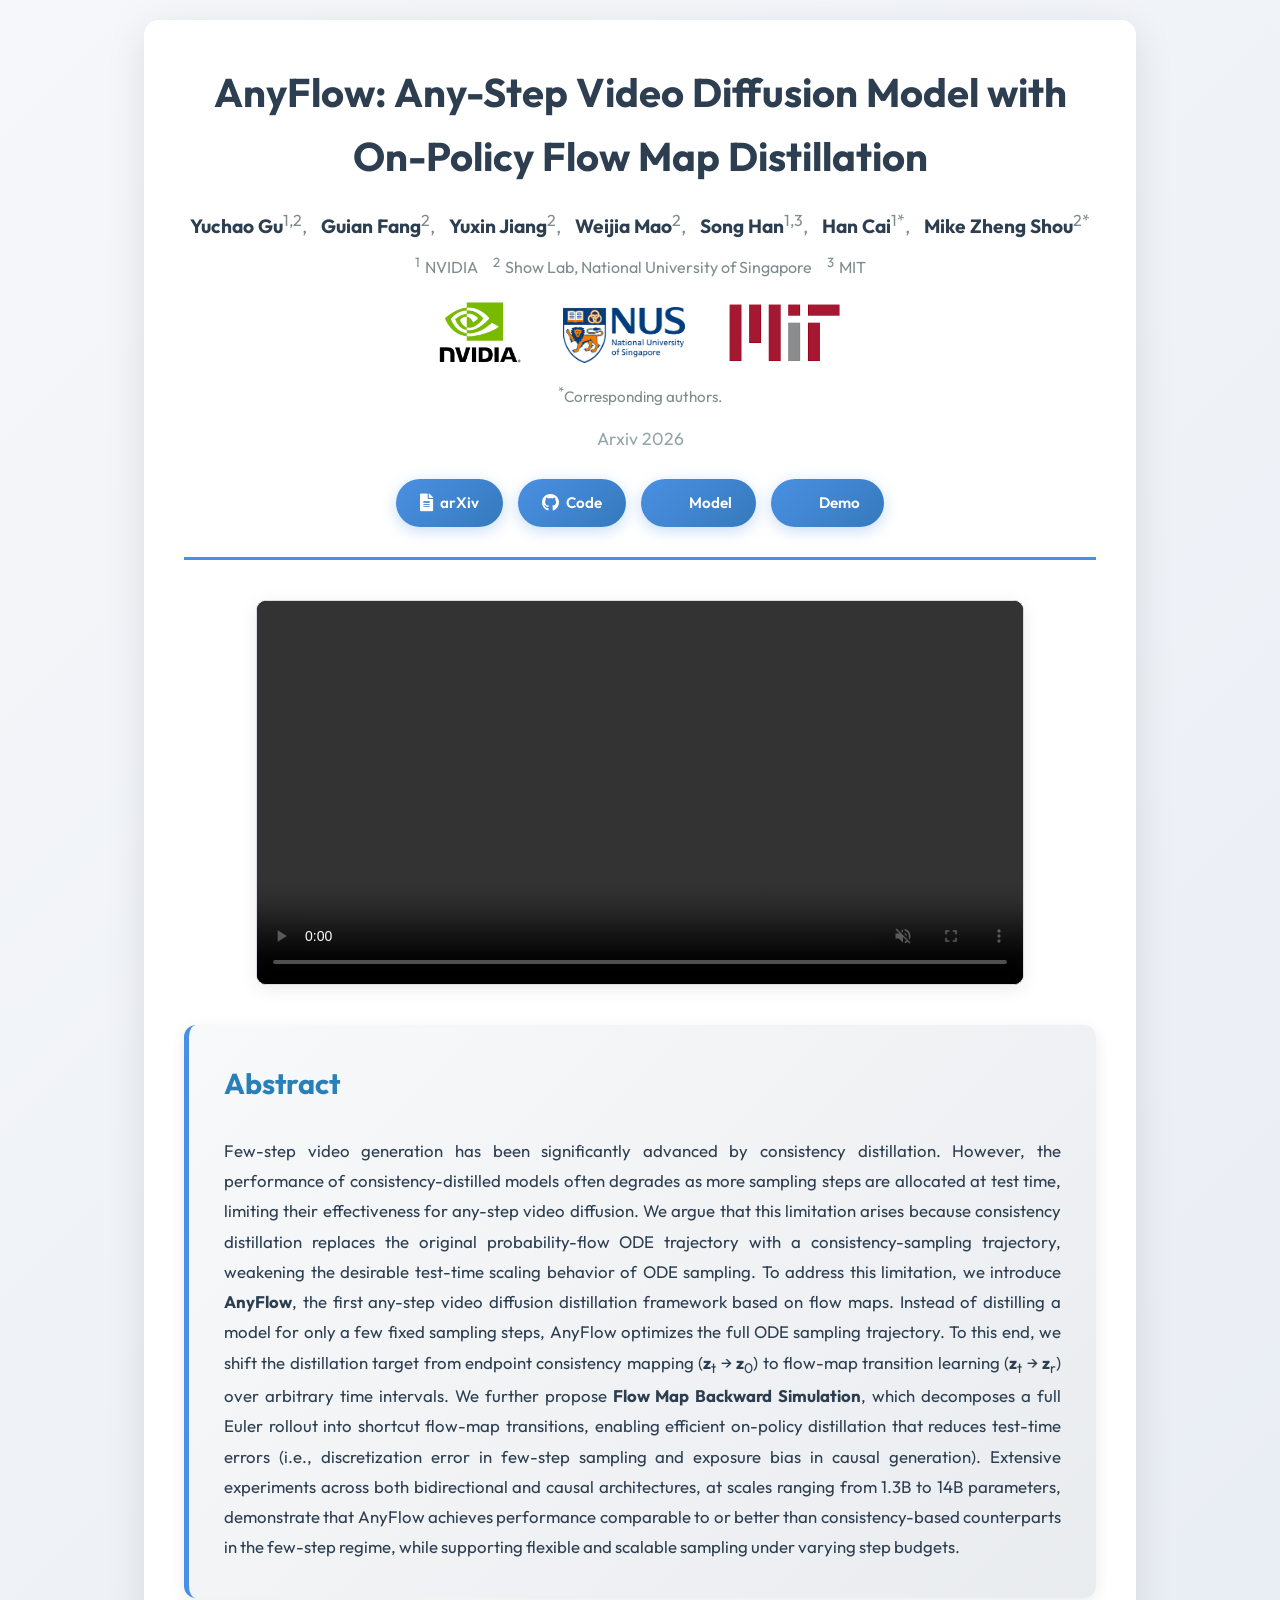
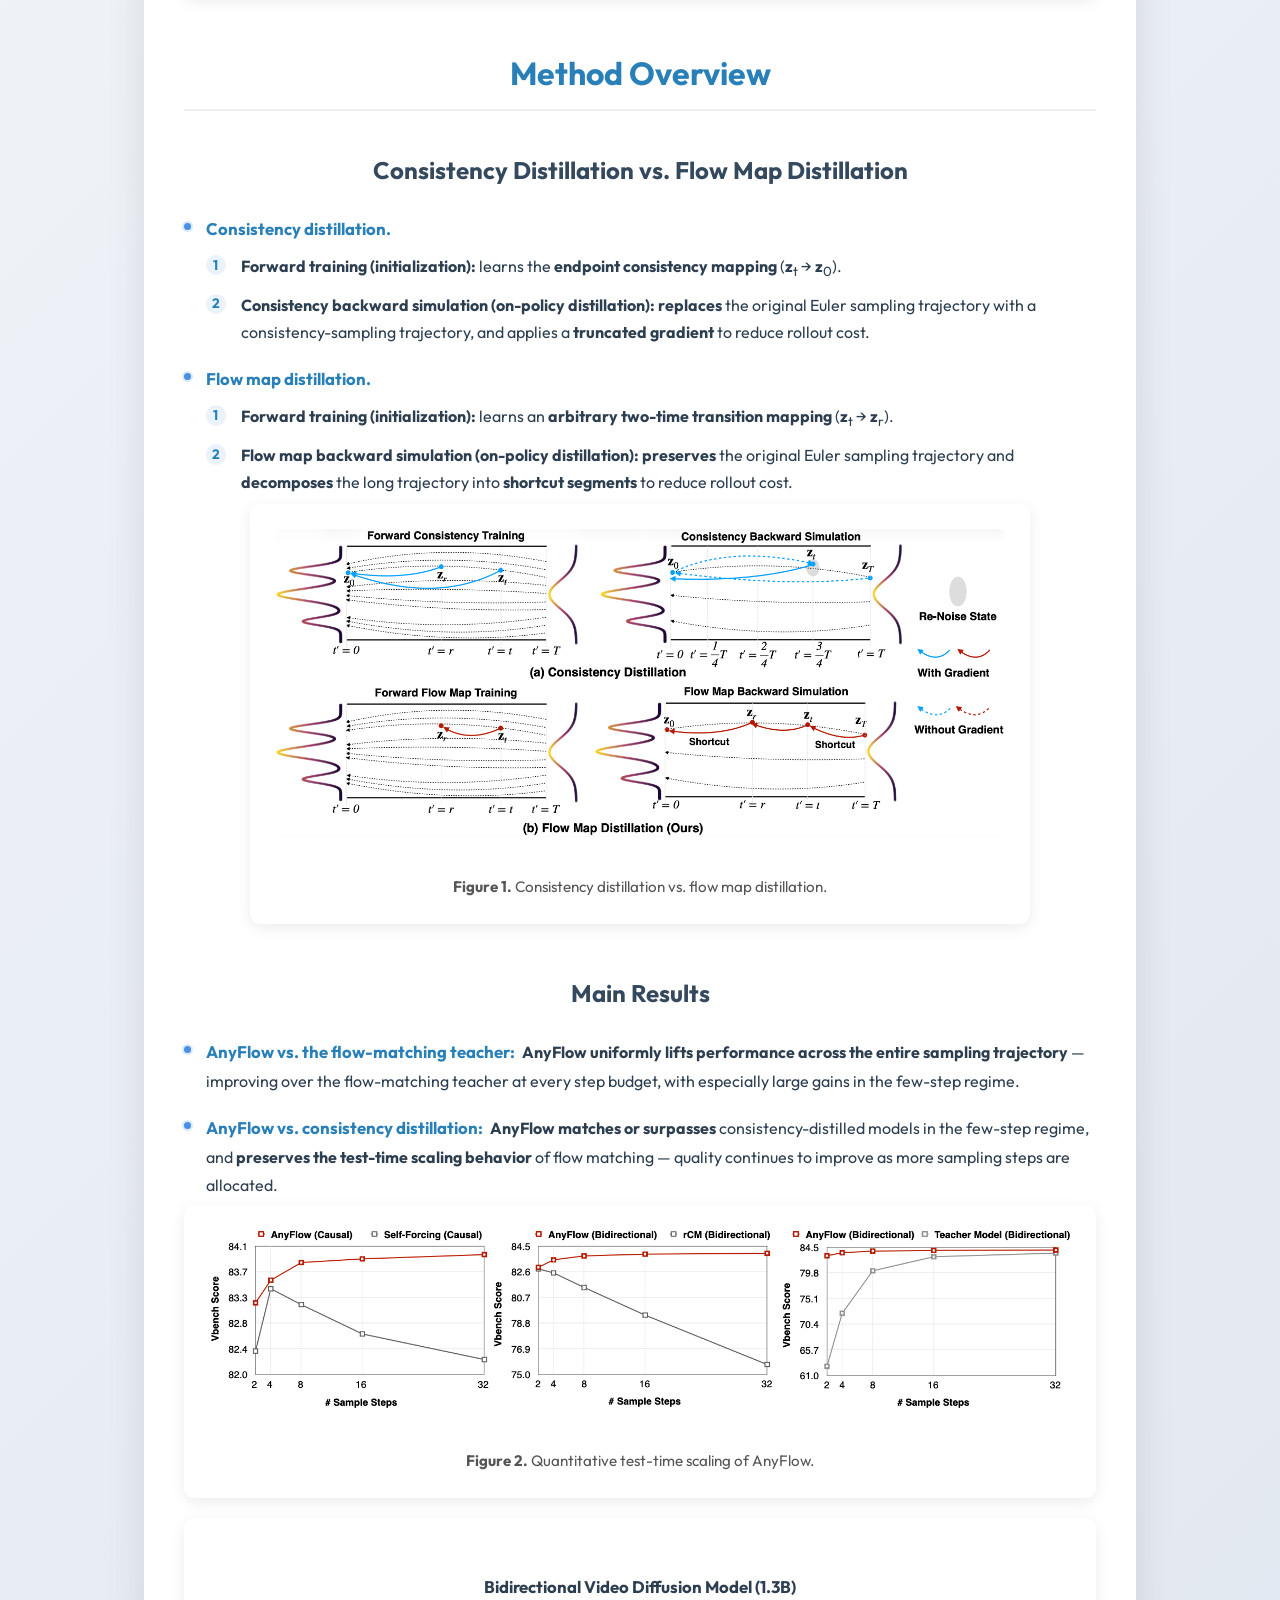
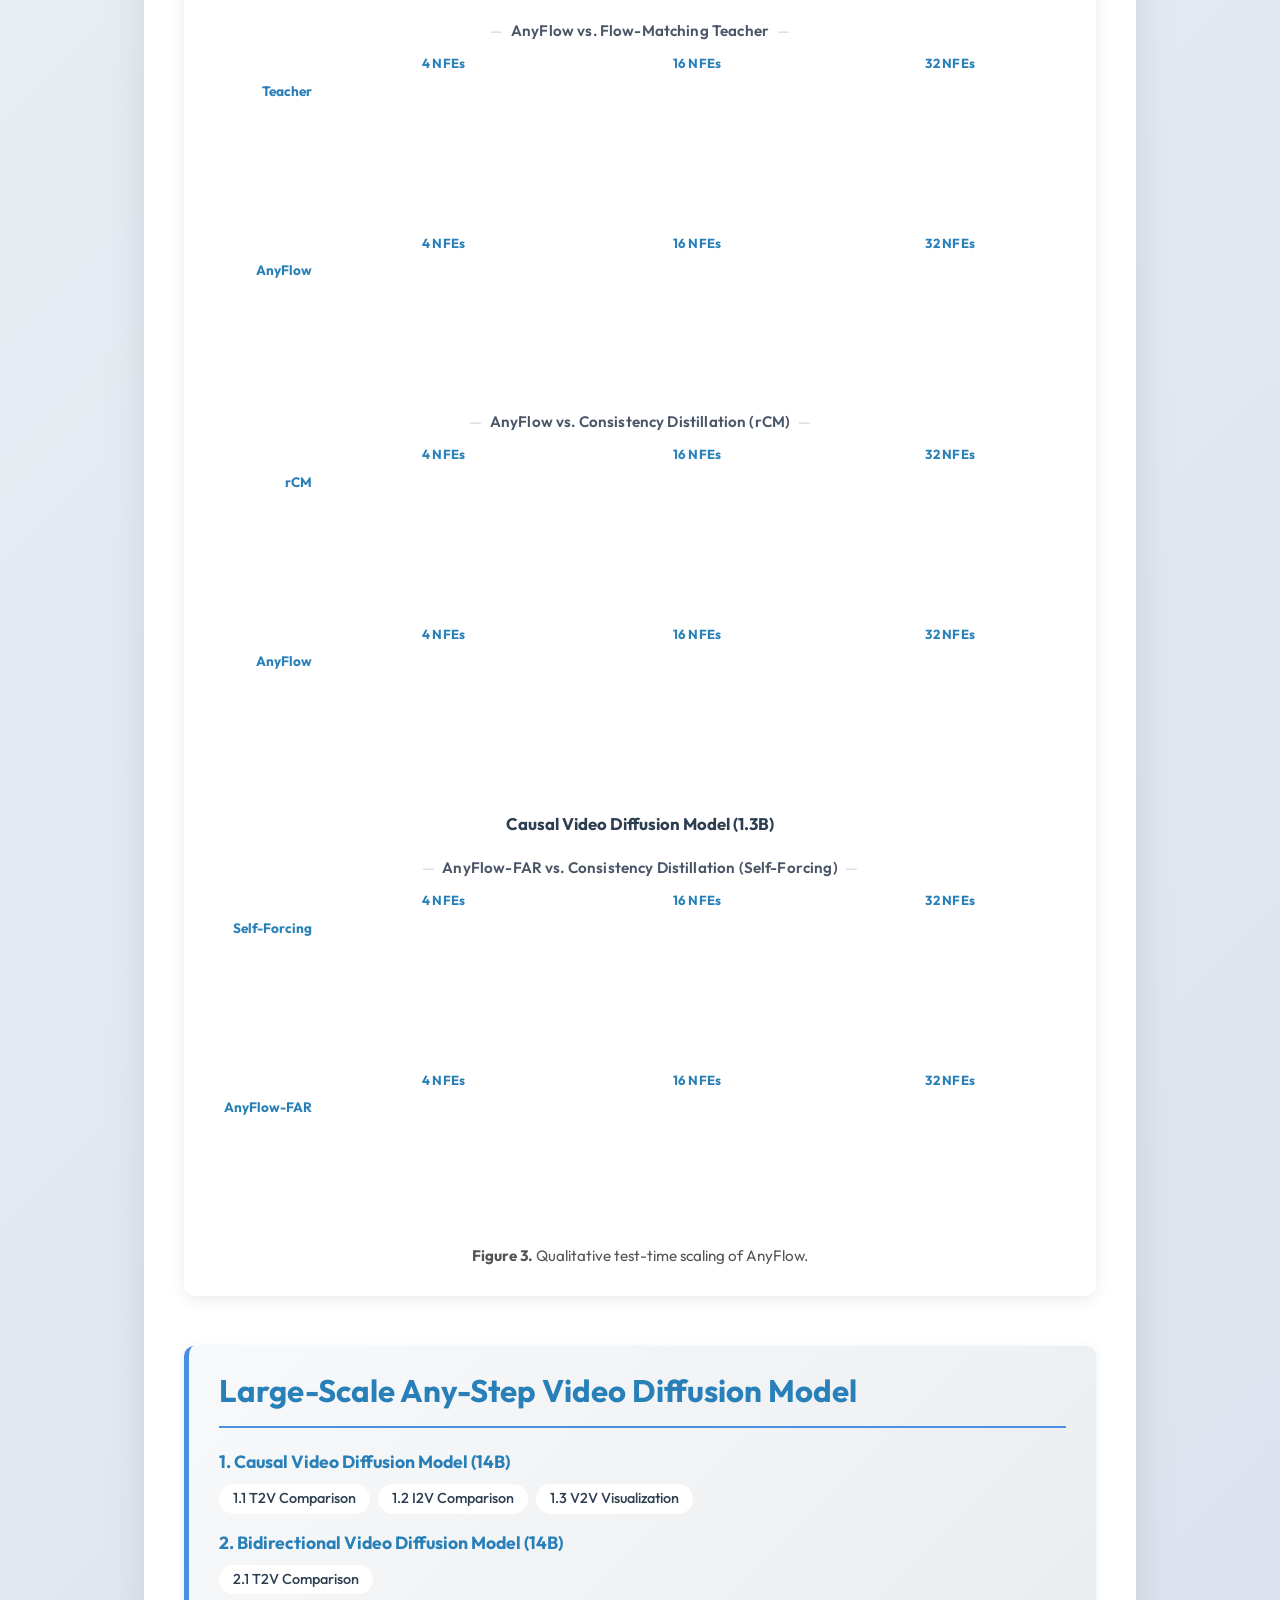
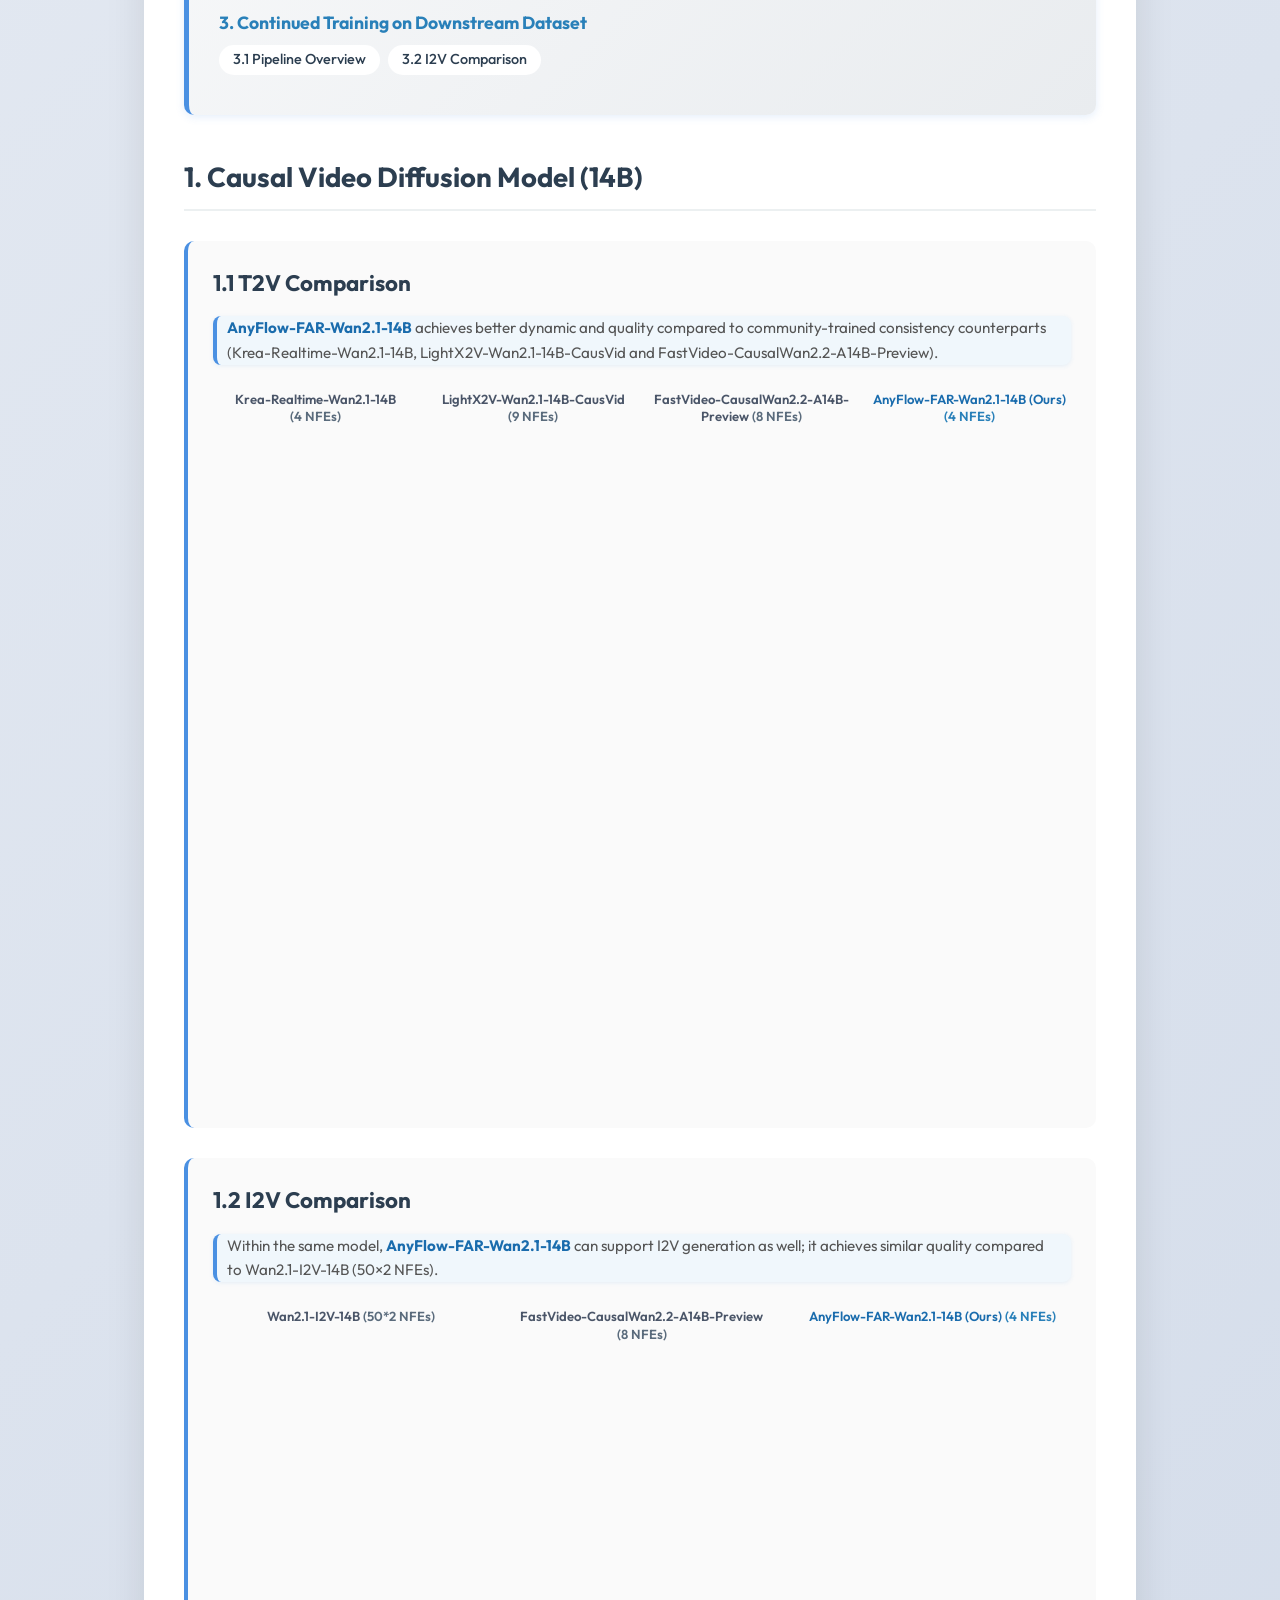
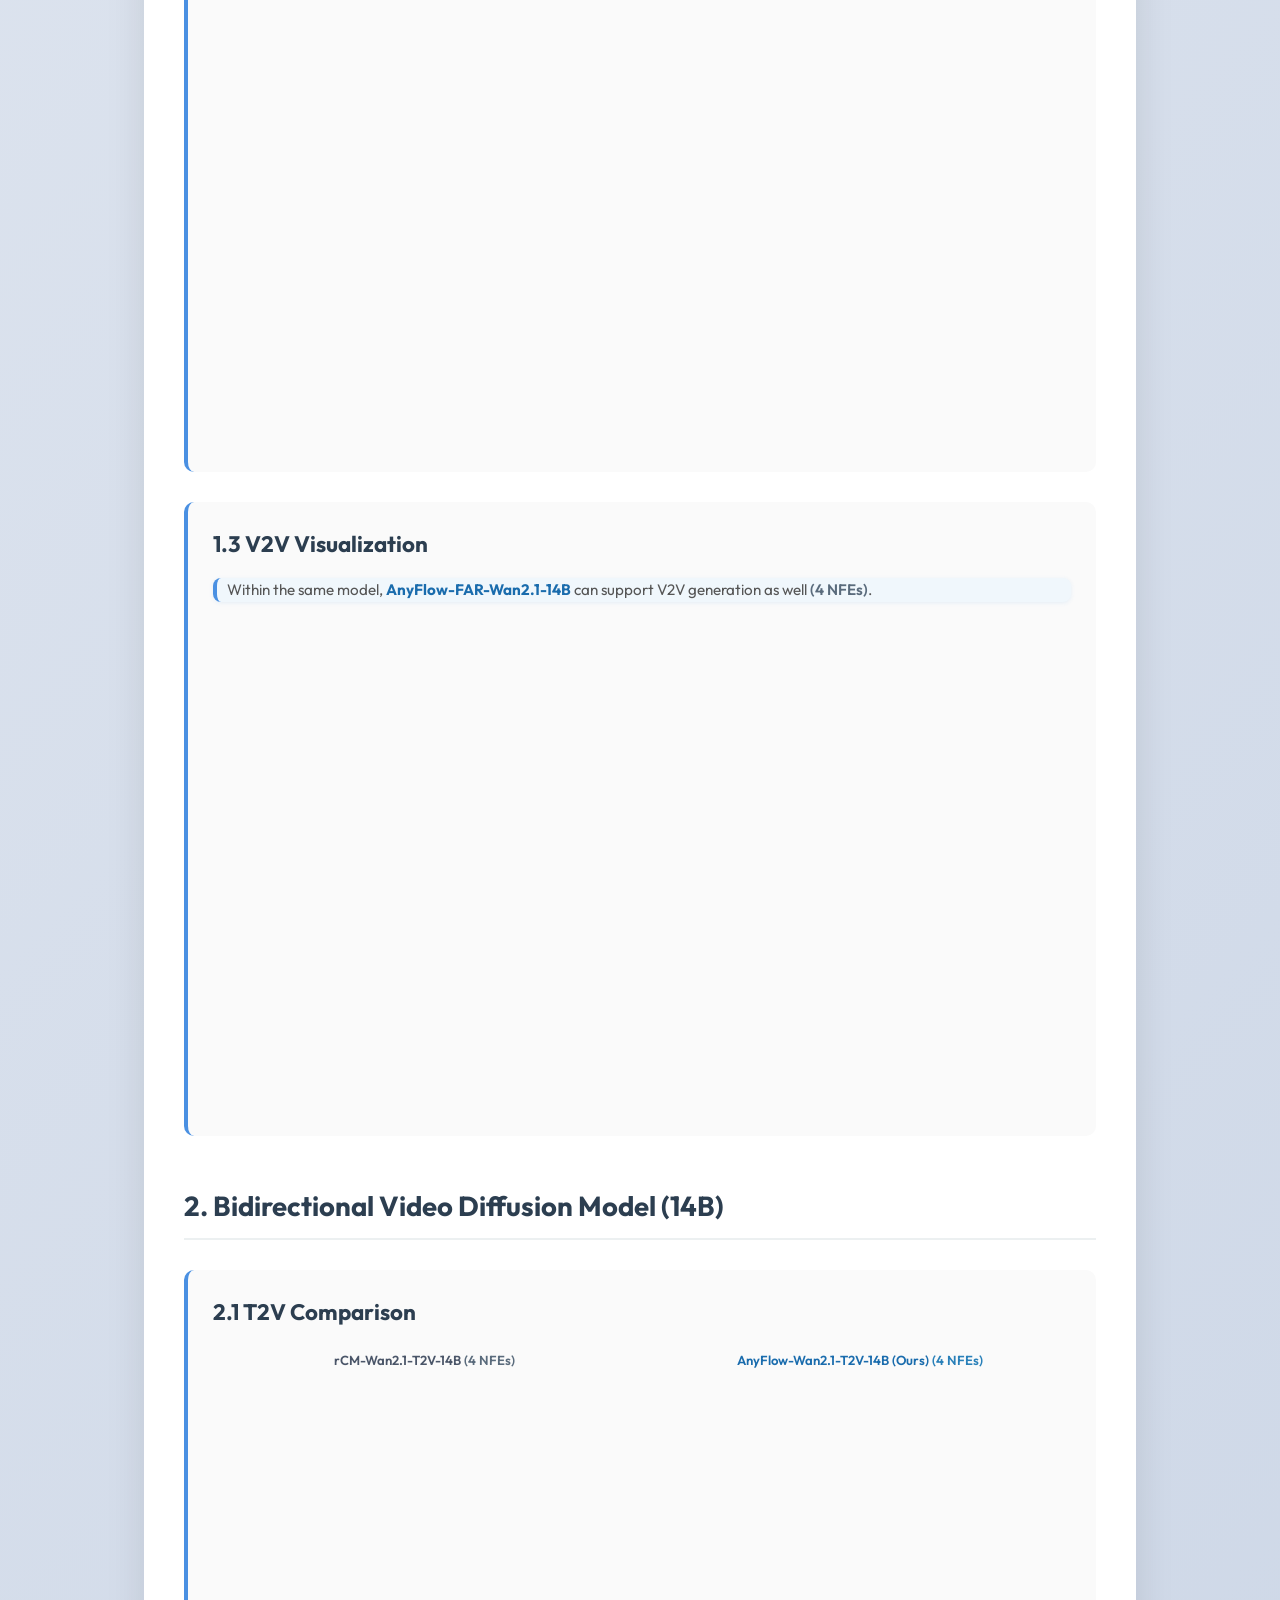
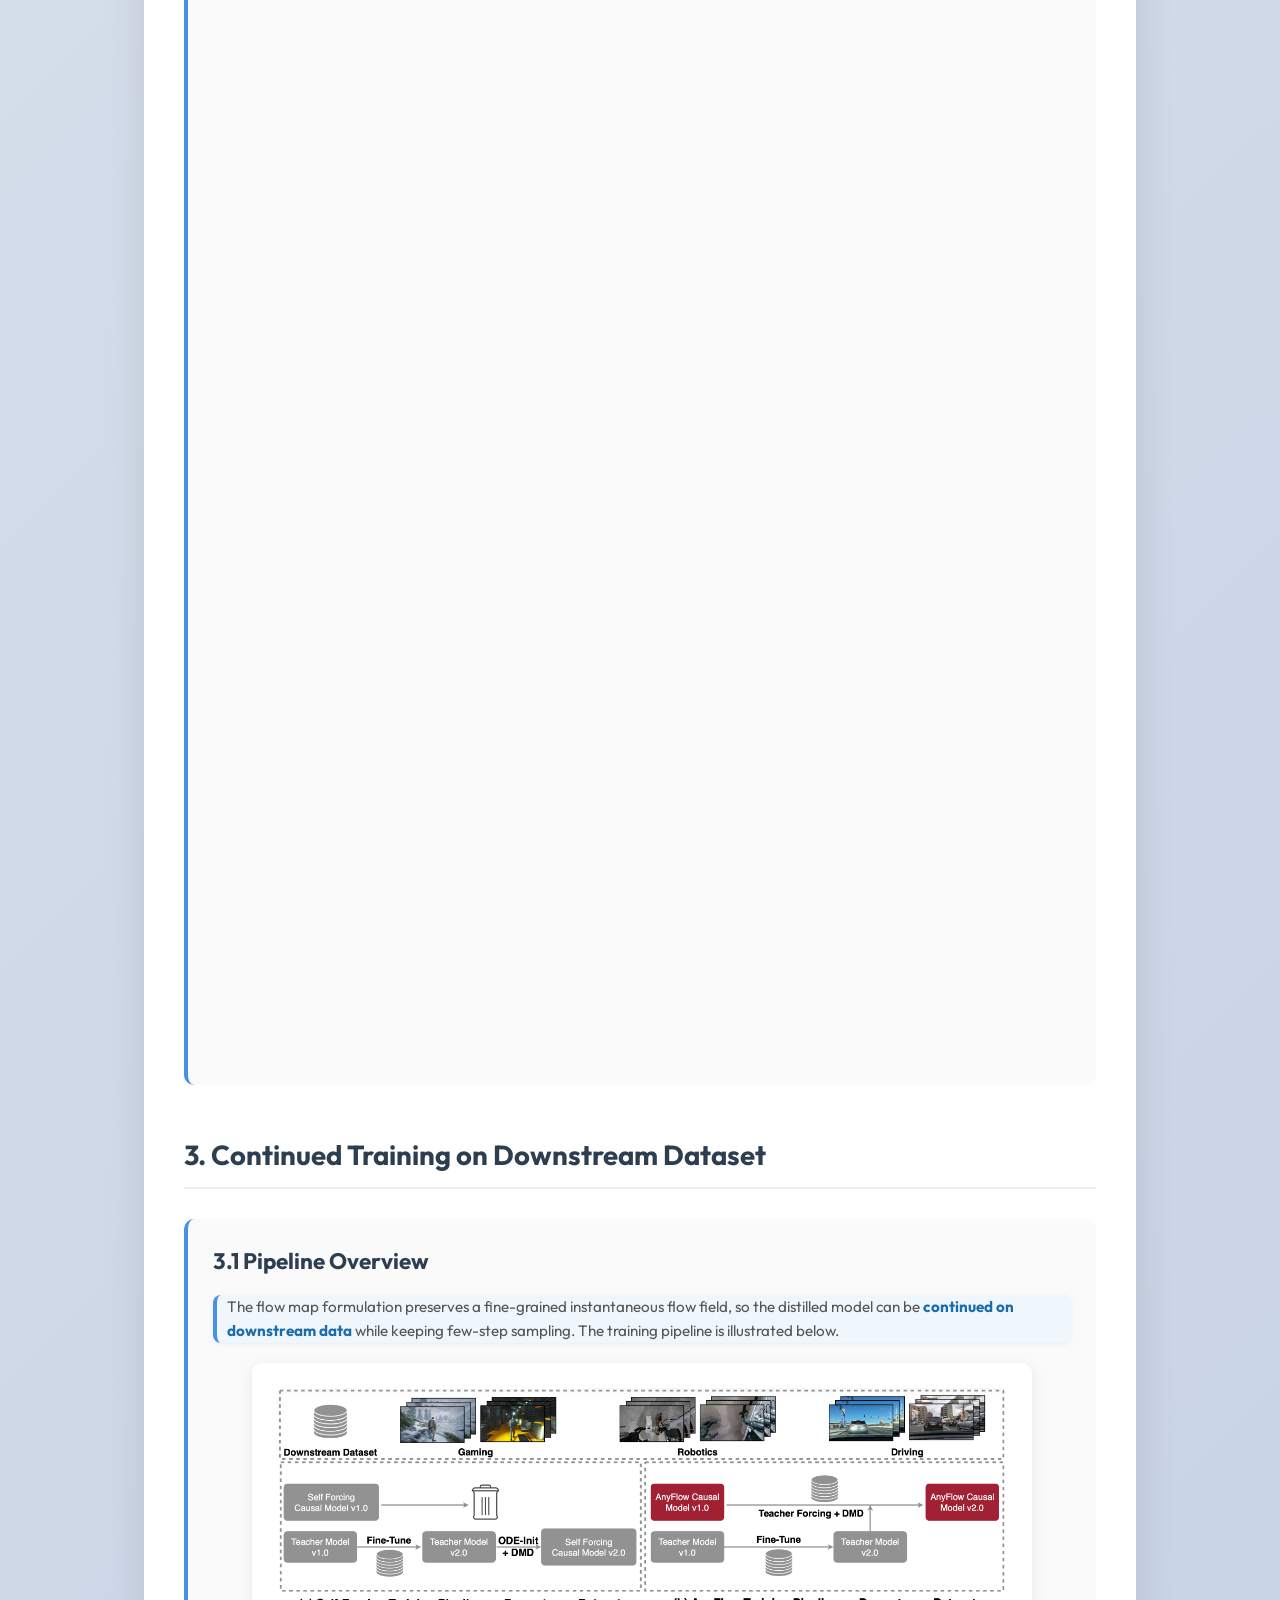
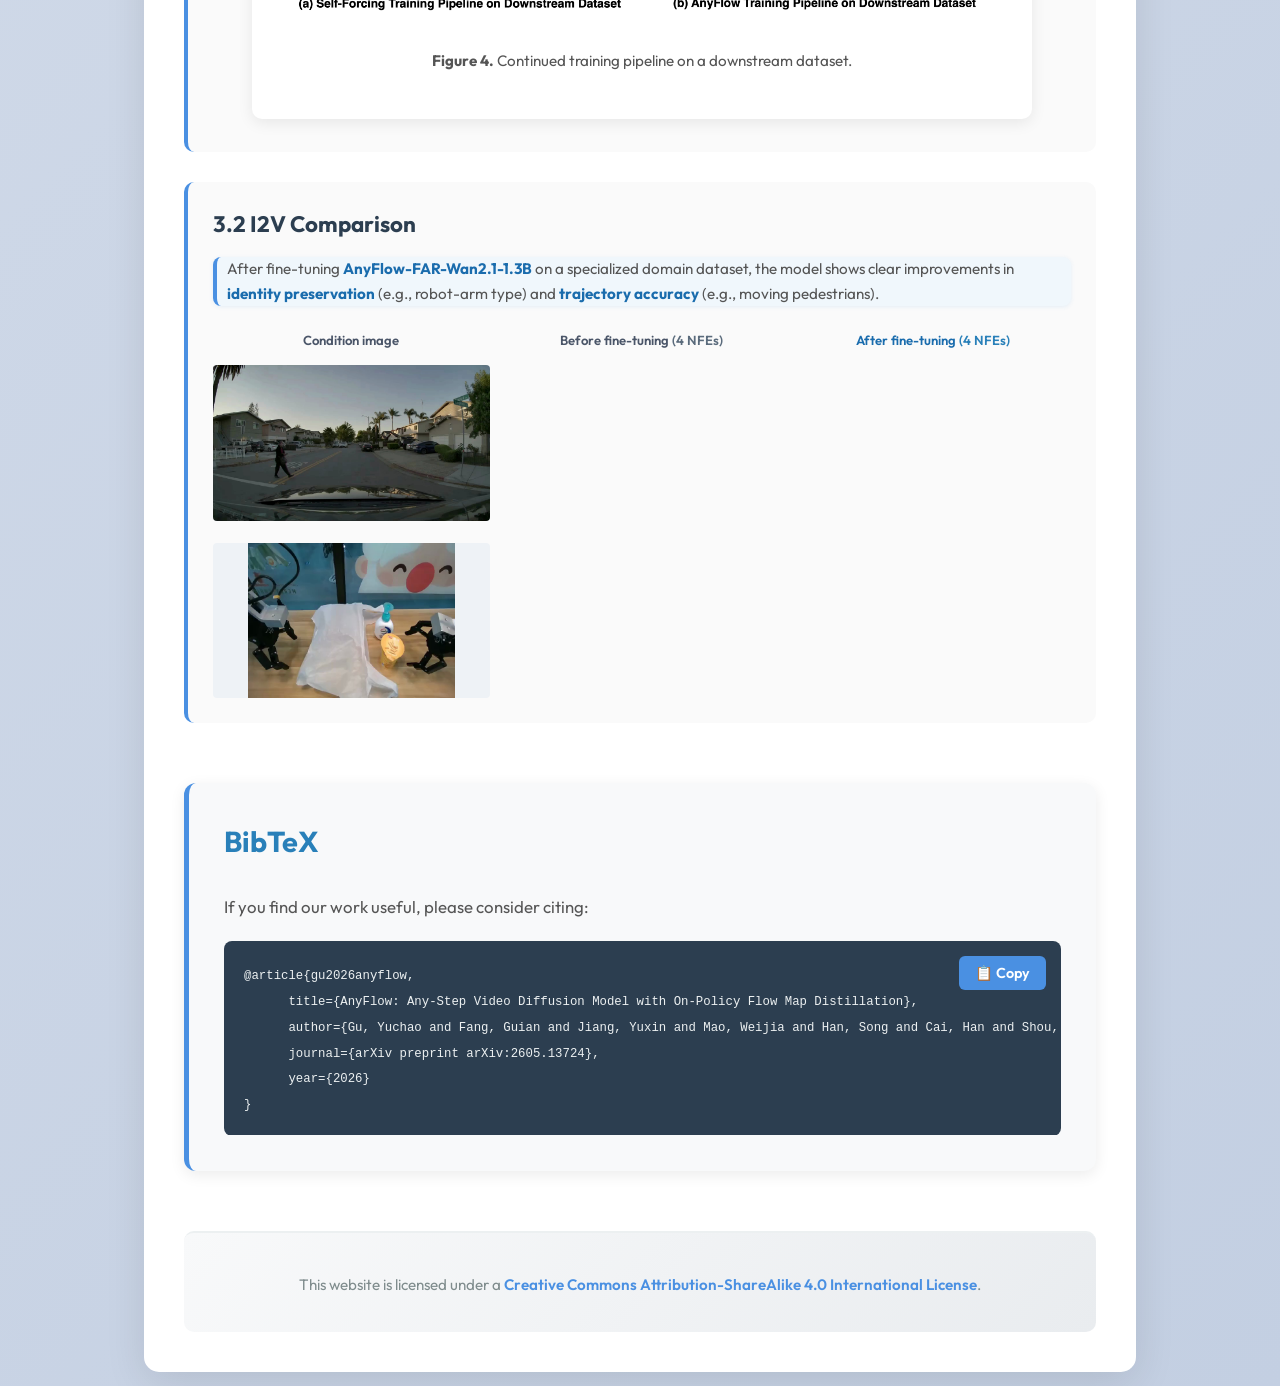
==== commit 07b1d92f: "update arxiv and demo link" ====
--- a/index.html
+++ b/index.html
@@ -33,7 +33,7 @@
                 <span class="author"><a href="https://ycgu.site/">Yuchao Gu</a><sup>1,2</sup>,</span>
                 <span class="author"><span class="author-text">Guian Fang</span><sup>2</sup>,</span>
                 <span class="author"><a href="https://yuxinn-j.github.io/">Yuxin Jiang</a><sup>2</sup>,</span>
-                <span class="author"><span class="author-text">Weijia Mao</span><sup>2</sup>,</span>
+                <span class="author"><a href="https://maobenz.github.io/maobenz/">Weijia Mao</a><sup>2</sup>,</span>
                 <span class="author"><a href="https://hanlab.mit.edu/songhan">Song Han</a><sup>1,3</sup>,</span>
                 <span class="author"><a href="https://han-cai.github.io/">Han Cai</a><sup>1*</sup>,</span>
                 <span class="author"><a href="https://sites.google.com/view/showlab/">Mike Zheng Shou</a><sup>2*</sup></span>
@@ -52,19 +52,19 @@
             <p class="conference">Arxiv 2026</p>
             
             <div class="links">
-                <a href="https://arxiv.org/" class="button button-with-icon" aria-label="arXiv">
+                <a href="https://arxiv.org/abs/2605.13724" class="button button-with-icon" aria-label="arXiv">
                     <i class="fas fa-file-alt button-icon-fa" aria-hidden="true"></i>
                     arXiv
                 </a>
-                <a href="https://github.com/" class="button button-with-icon" aria-label="GitHub">
+                <a href="https://github.com/NVlabs/AnyFlow" class="button button-with-icon" aria-label="GitHub">
                     <i class="fab fa-github button-icon-fa" aria-hidden="true"></i>
                     Code
                 </a>
-                <a href="https://huggingface.co/" class="button button-with-icon" aria-label="Hugging Face">
+                <a href="https://huggingface.co/collections/nvidia/anyflow" class="button button-with-icon" aria-label="Hugging Face AnyFlow Collection" target="_blank" rel="noopener">
                     <img src="https://huggingface.co/front/assets/huggingface_logo-noborder.svg" alt="" class="button-icon-img" width="20" height="20">
                     Model
                 </a>
-                <a href="https://kxn6bflf-anyflow-demo.xenon.lepton.run/" class="button button-with-icon" aria-label="Gradio Demo" target="_blank" rel="noopener">
+                <a href="https://nvlabs.github.io/AnyFlow/demo" class="button button-with-icon" aria-label="Gradio Demo" target="_blank" rel="noopener">
                     <img src="https://github.com/gradio-app/gradio/raw/main/guides/assets/logo.png" alt="" class="button-icon-img" width="20" height="20">
                     Demo
                 </a>
@@ -75,7 +75,7 @@
         <section class="teaser">
             <div class="teaser-container">
                 <video class="teaser-gif" controls loop muted playsinline autoplay preload="metadata">
-                    <source src="assets/videos/demo_video.m4v" type="video/mp4">
+                    <source src="assets/videos/demo_video.mp4" type="video/mp4">
                     Your browser does not support the video tag.
                 </video>
             </div>
@@ -815,10 +815,11 @@
             <p>If you find our work useful, please consider citing:</p>
             <div class="bibtex-box">
                 <button class="copy-btn" onclick="copyBibtex()">📋 Copy</button>
-                <pre><code>@article{gu26anyflow,
+                <pre><code>@article{gu2026anyflow,
       title={AnyFlow: Any-Step Video Diffusion Model with On-Policy Flow Map Distillation},
-      author={Yuchao Gu and Guian Fang and Yuxin Jiang and Weijia Mao and Song Han and Han Cai and Mike Zheng Shou},
-      year={2026},
+      author={Gu, Yuchao and Fang, Guian and Jiang, Yuxin and Mao, Weijia and Han, Song and Cai, Han and Shou, Mike Zheng},
+      journal={arXiv preprint arXiv:2605.13724},
+      year={2026}
 }</code></pre>
             </div>
         </section>
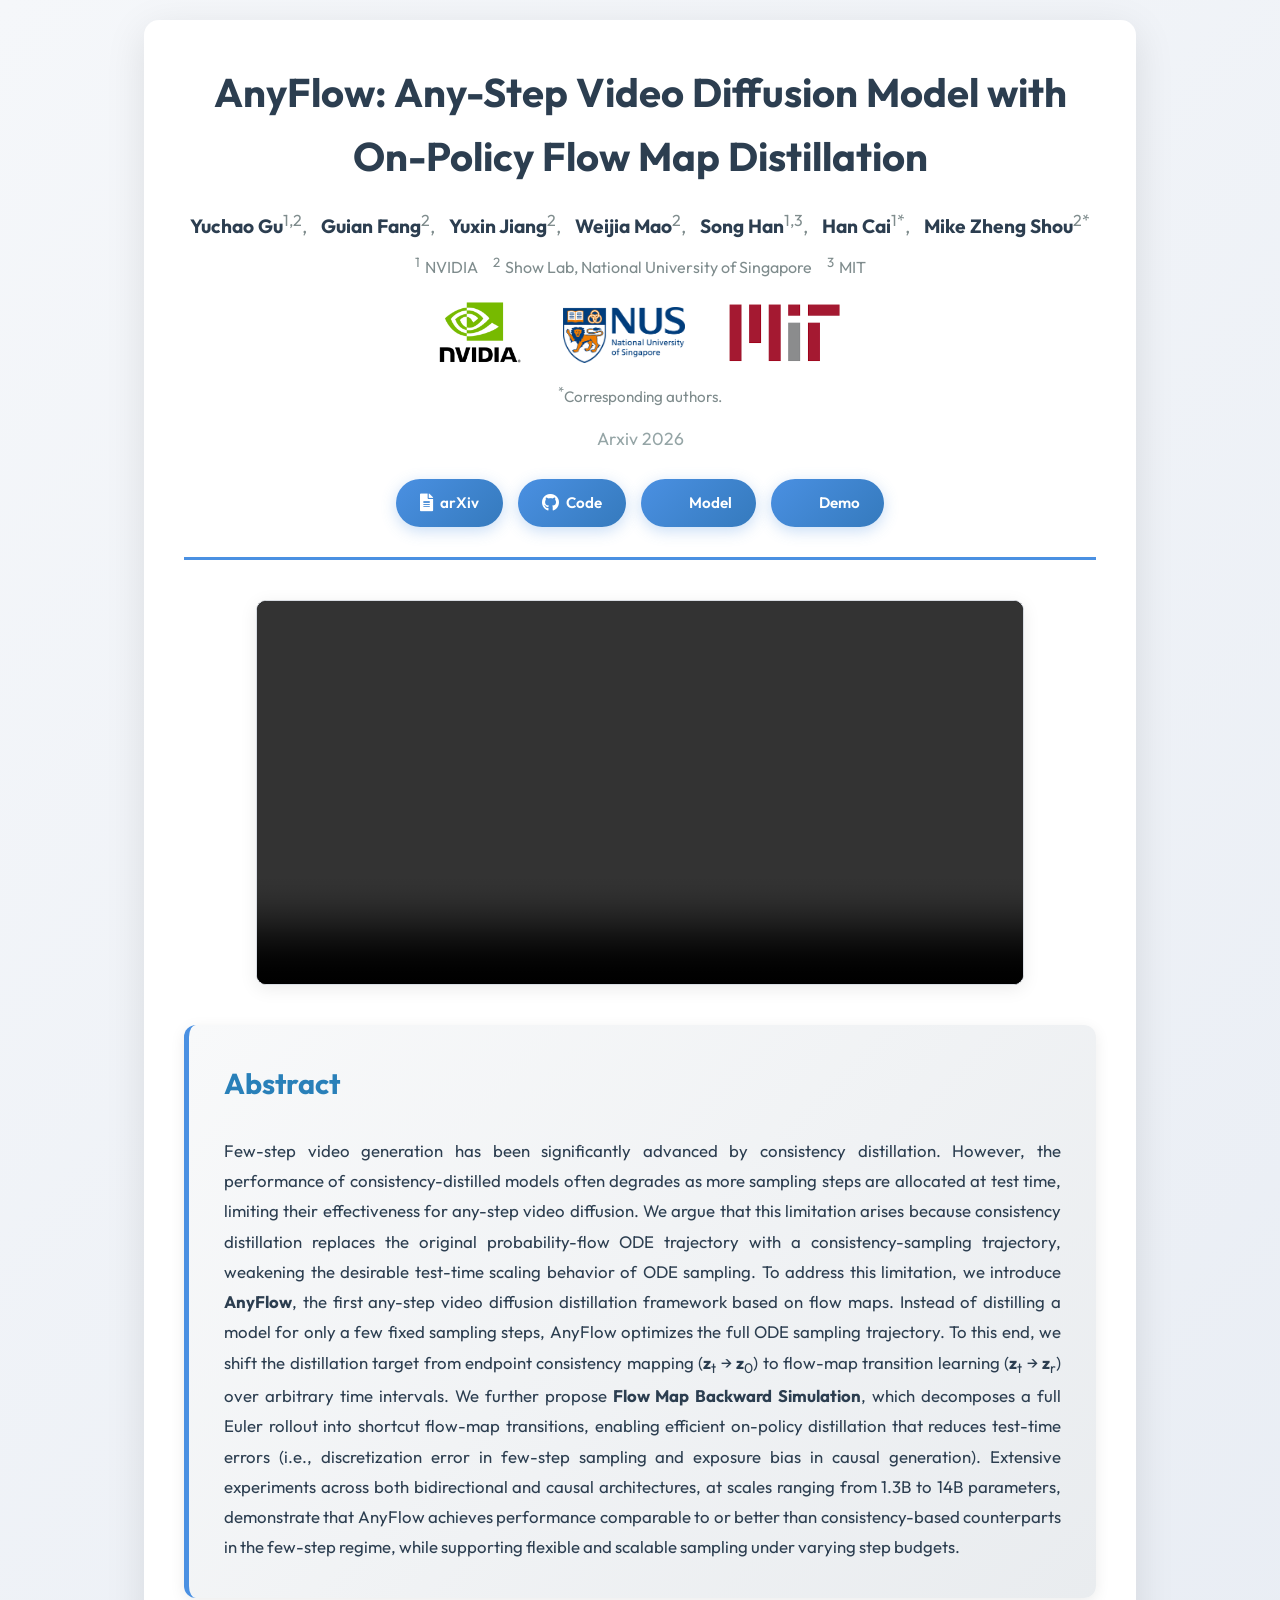
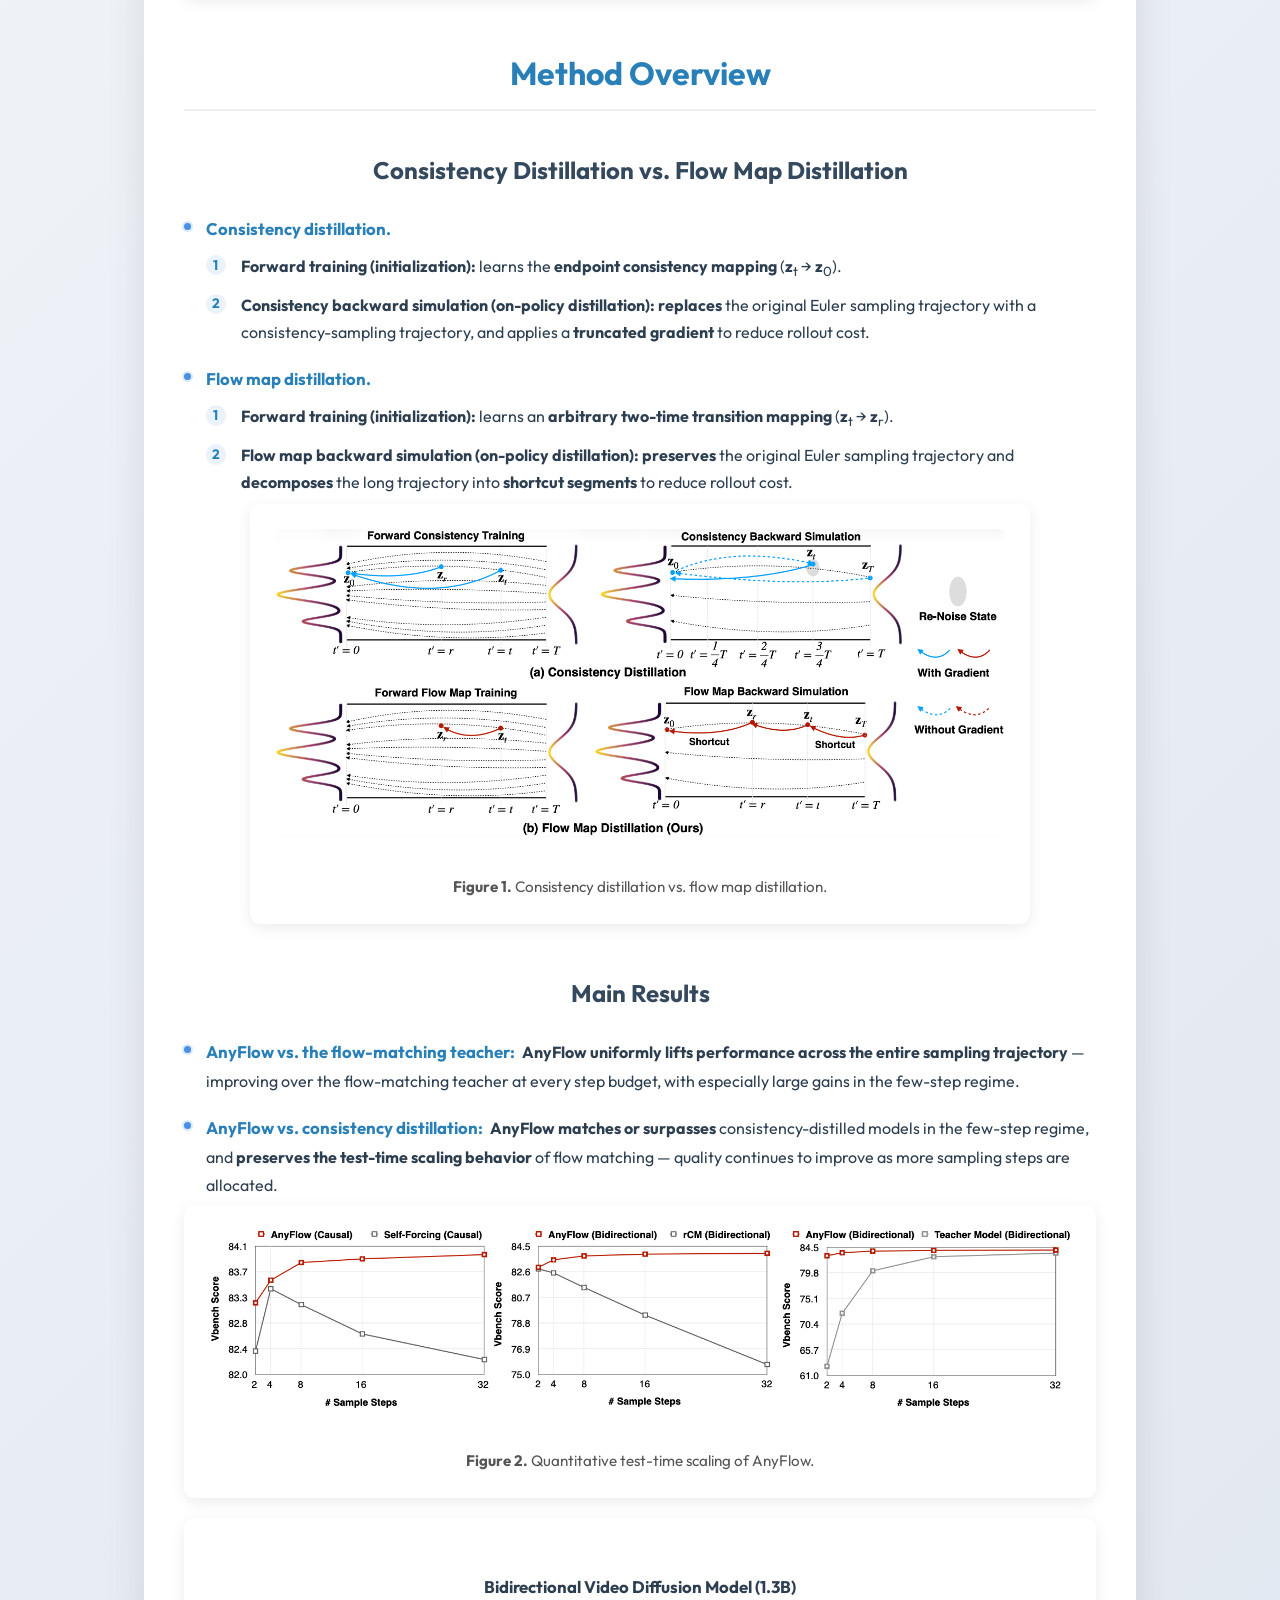
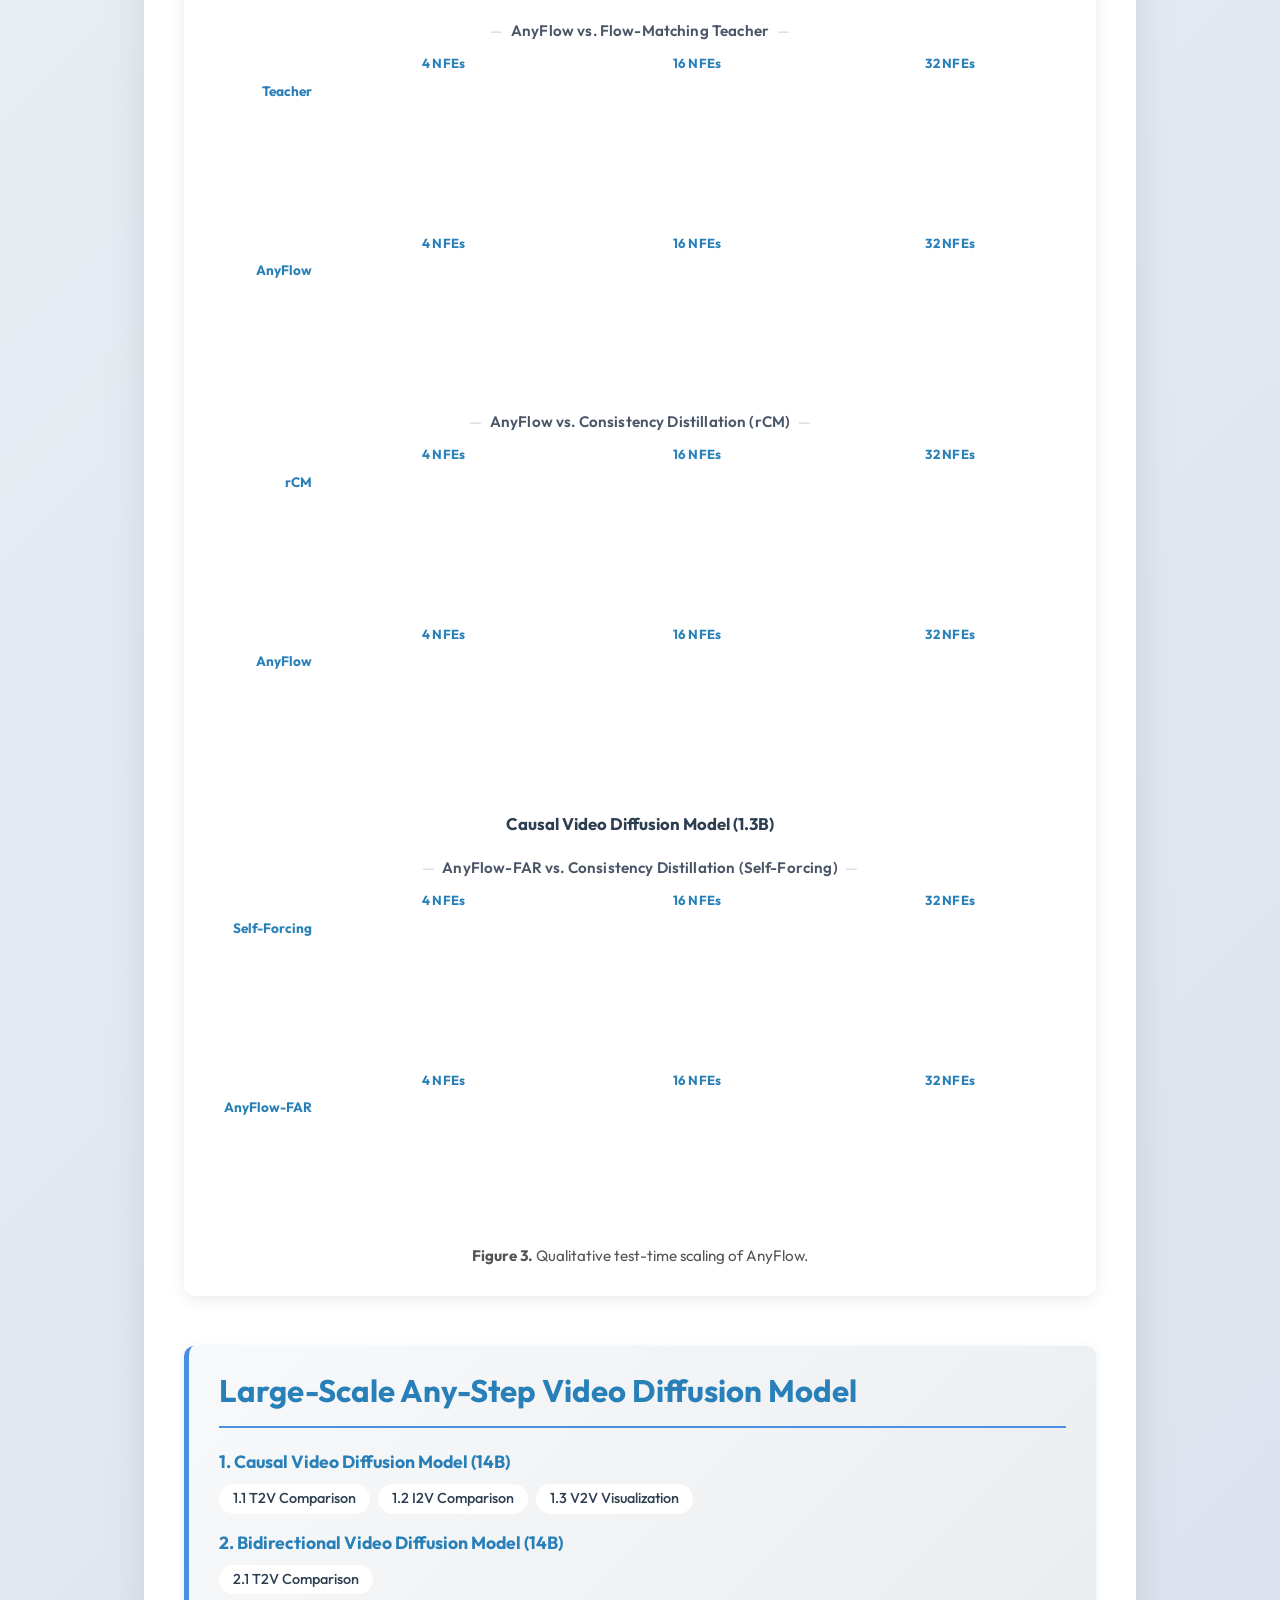
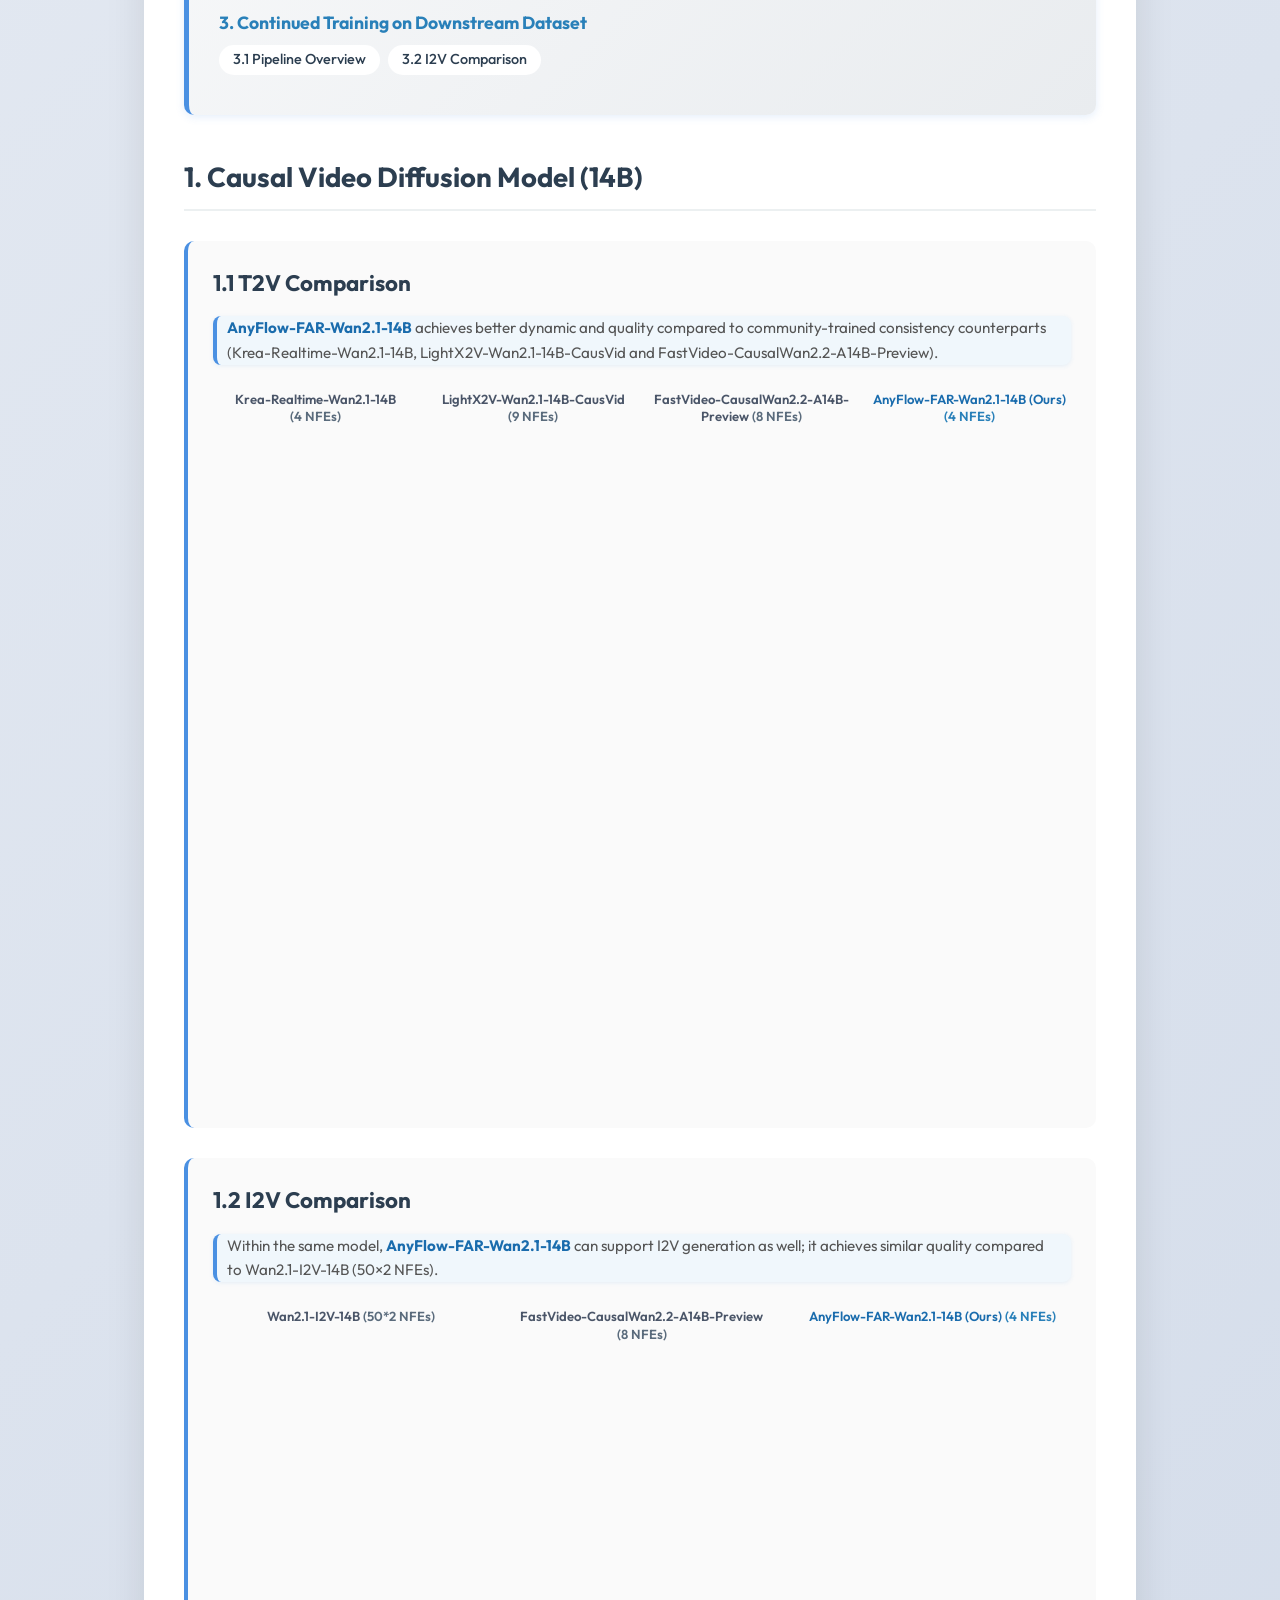
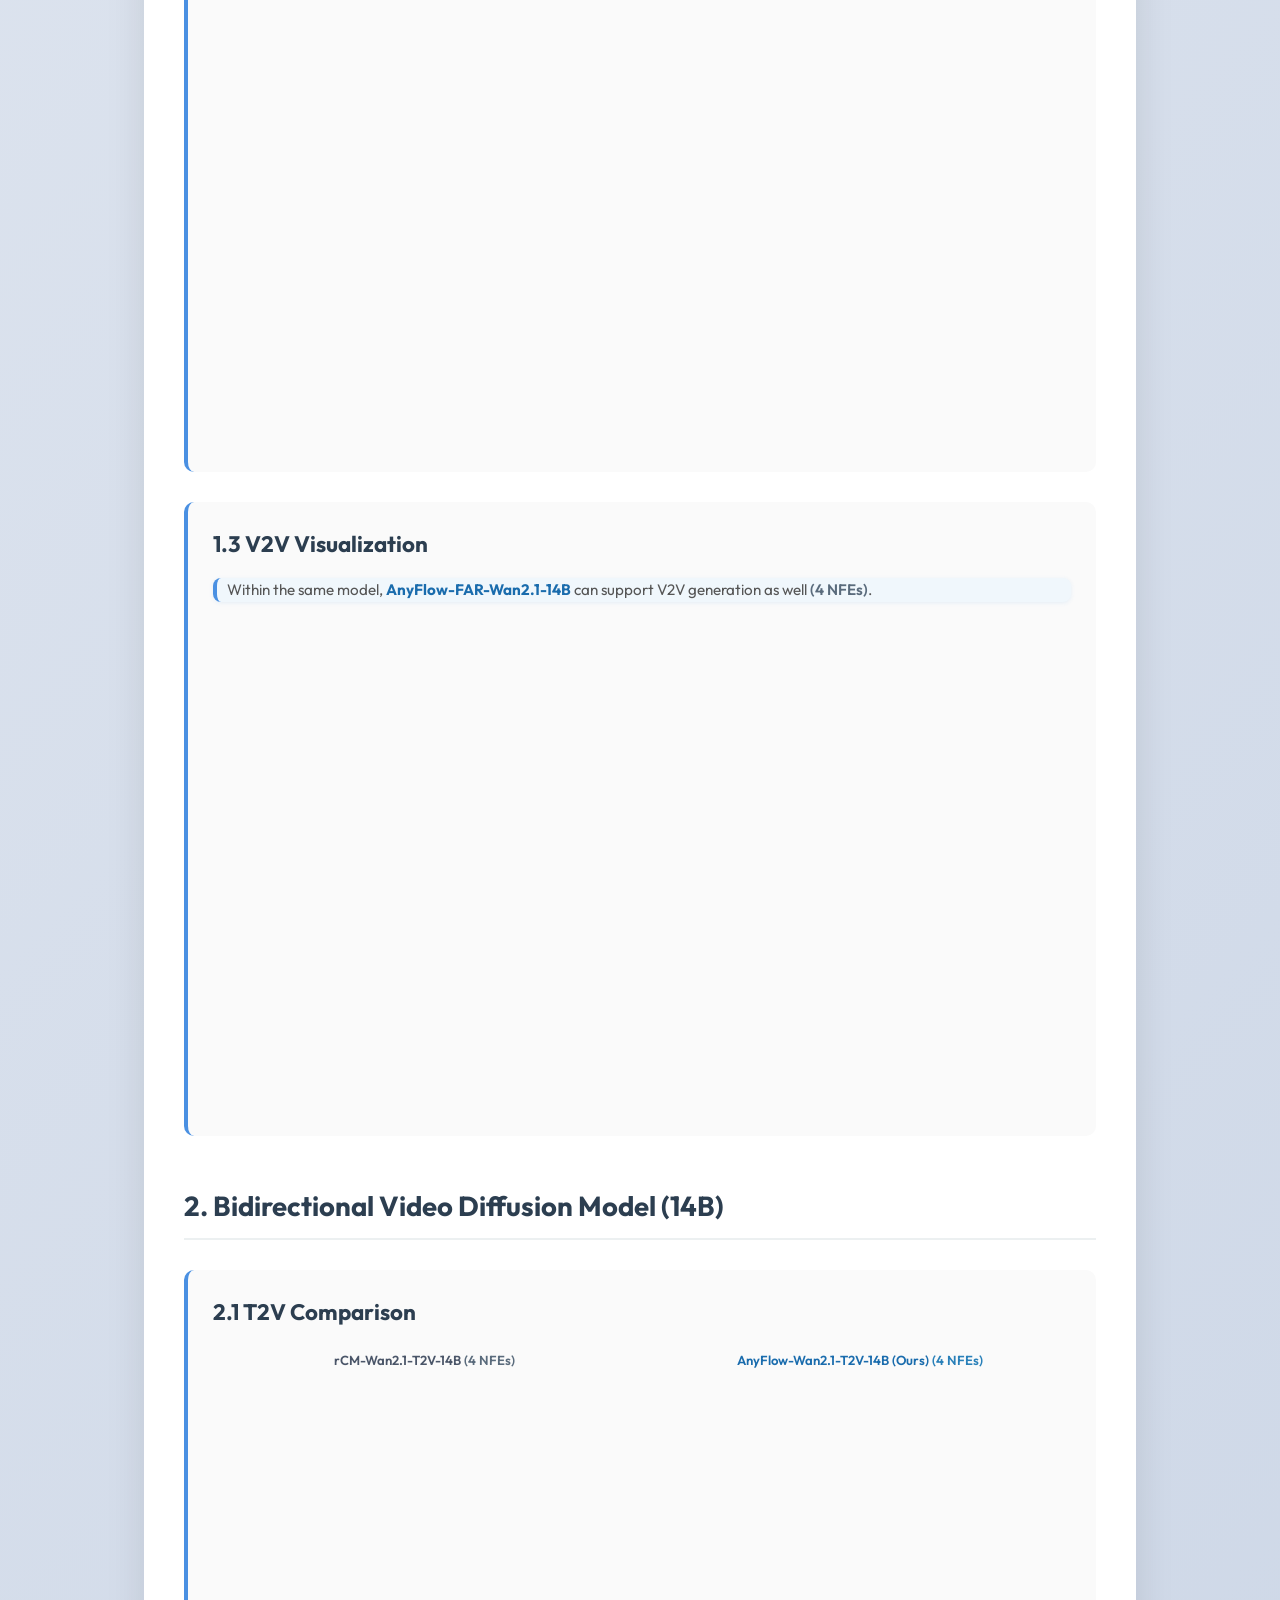
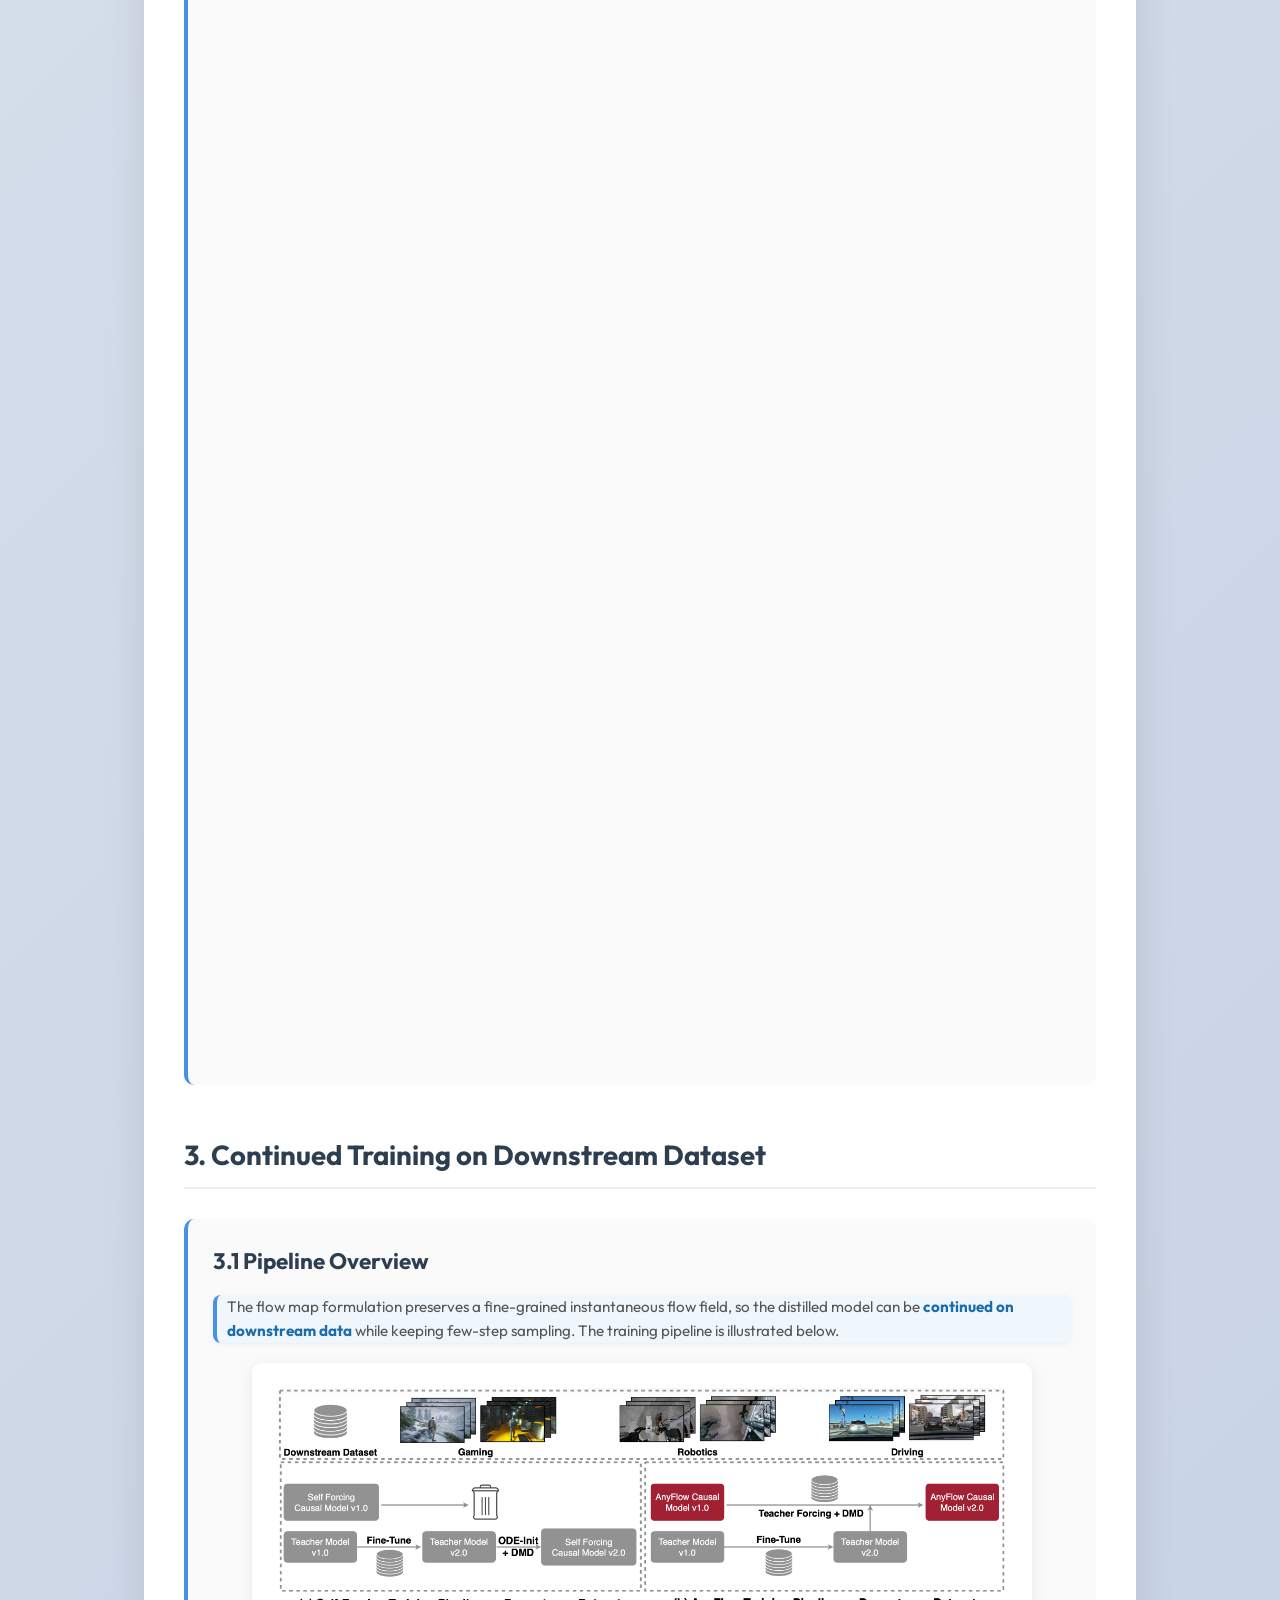
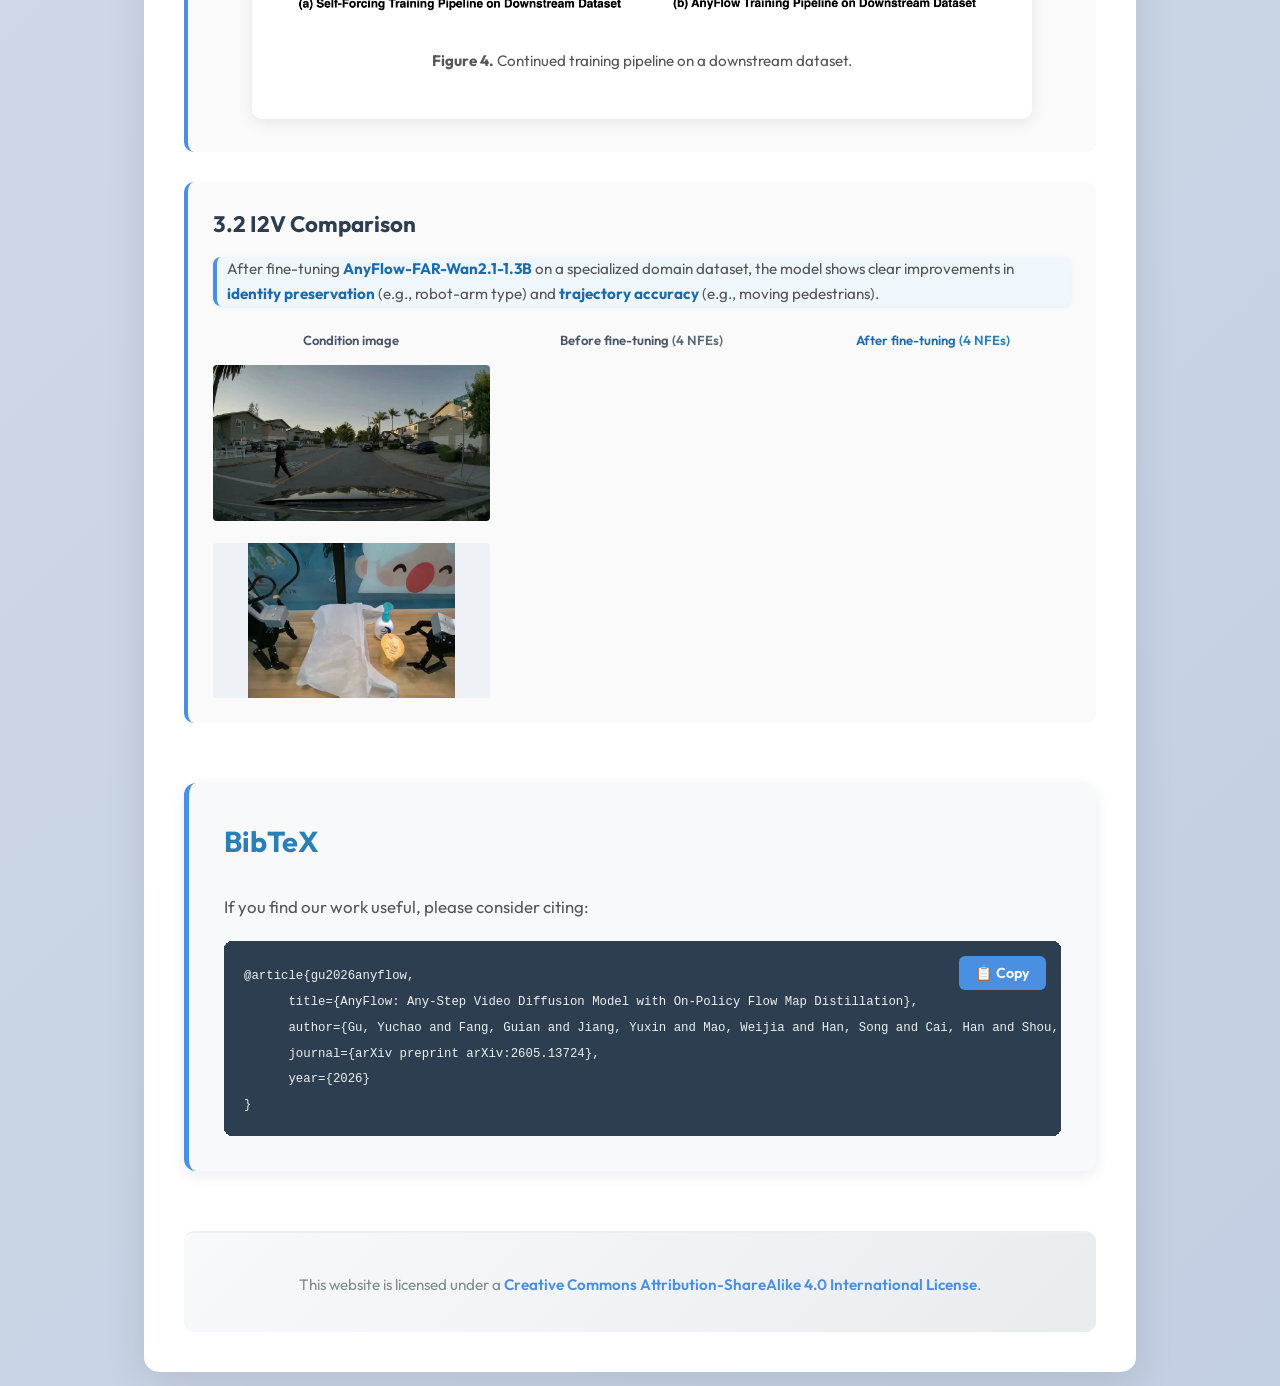
==== commit fa1ecfbf: "Update index.html" ====
--- a/index.html
+++ b/index.html
@@ -31,7 +31,7 @@
             <h1>AnyFlow: Any-Step Video Diffusion Model with<br>On-Policy Flow Map Distillation</h1>
             <p class="authors">
                 <span class="author"><a href="https://ycgu.site/">Yuchao Gu</a><sup>1,2</sup>,</span>
-                <span class="author"><span class="author-text">Guian Fang</span><sup>2</sup>,</span>
+                <span class="author"><a href="https://enderfga.cn/">Guian Fang</a><sup>2</sup>,</span>
                 <span class="author"><a href="https://yuxinn-j.github.io/">Yuxin Jiang</a><sup>2</sup>,</span>
                 <span class="author"><a href="https://maobenz.github.io/maobenz/">Weijia Mao</a><sup>2</sup>,</span>
                 <span class="author"><a href="https://hanlab.mit.edu/songhan">Song Han</a><sup>1,3</sup>,</span>
@@ -831,4 +831,4 @@
 
     <script src="script.js"></script>
 </body>
-</html>+</html>
